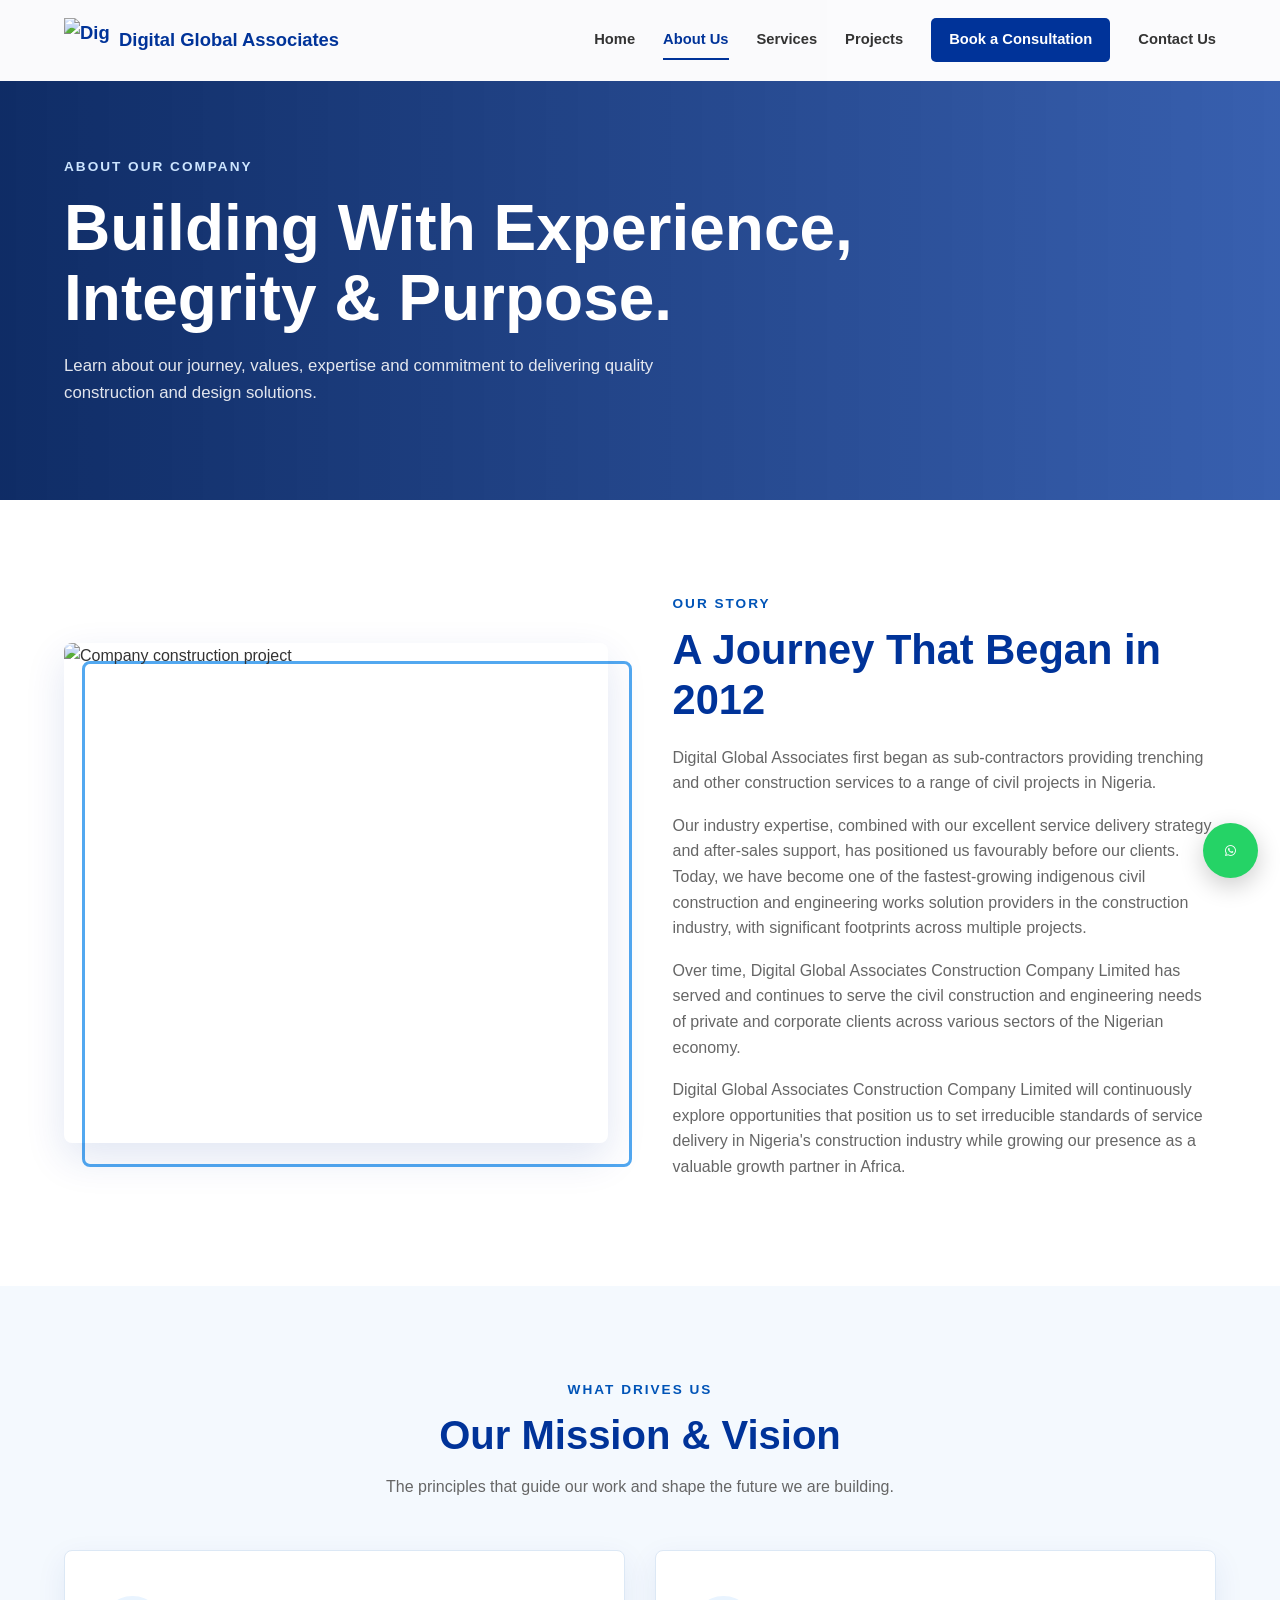
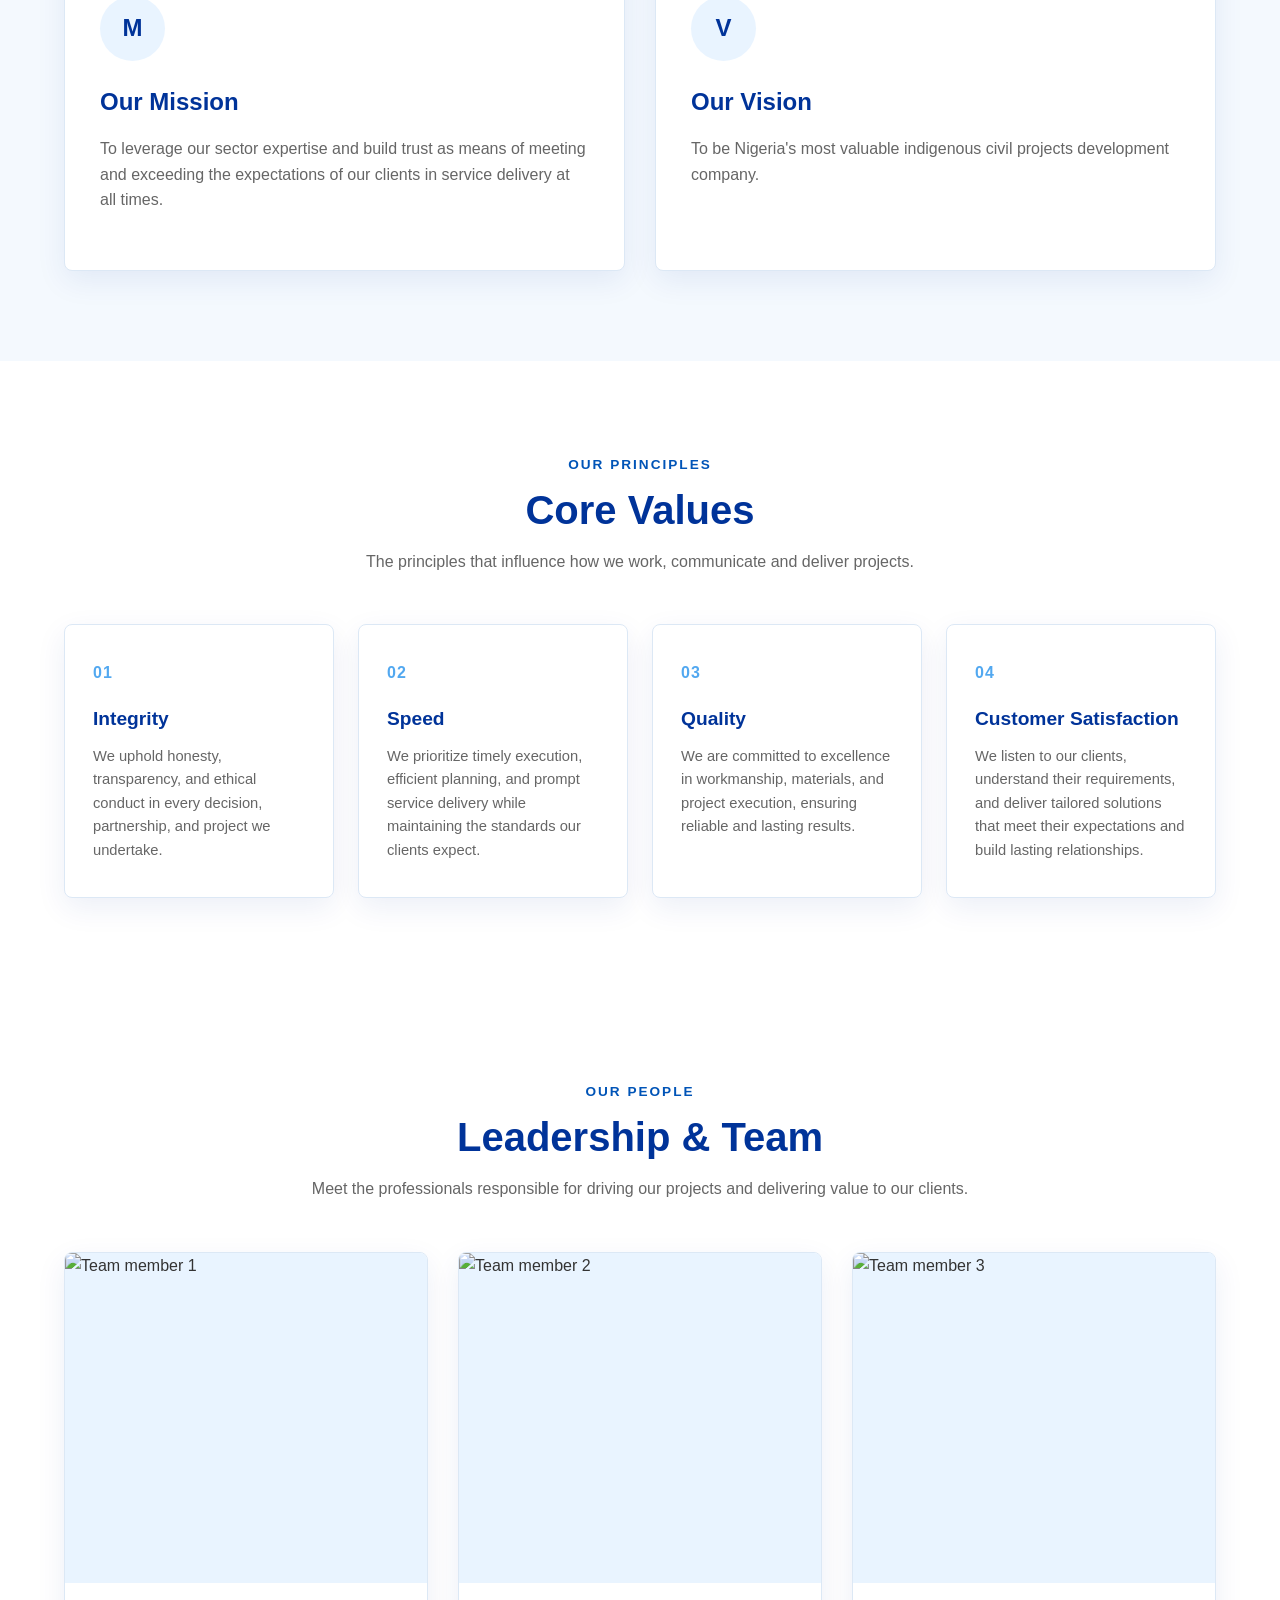
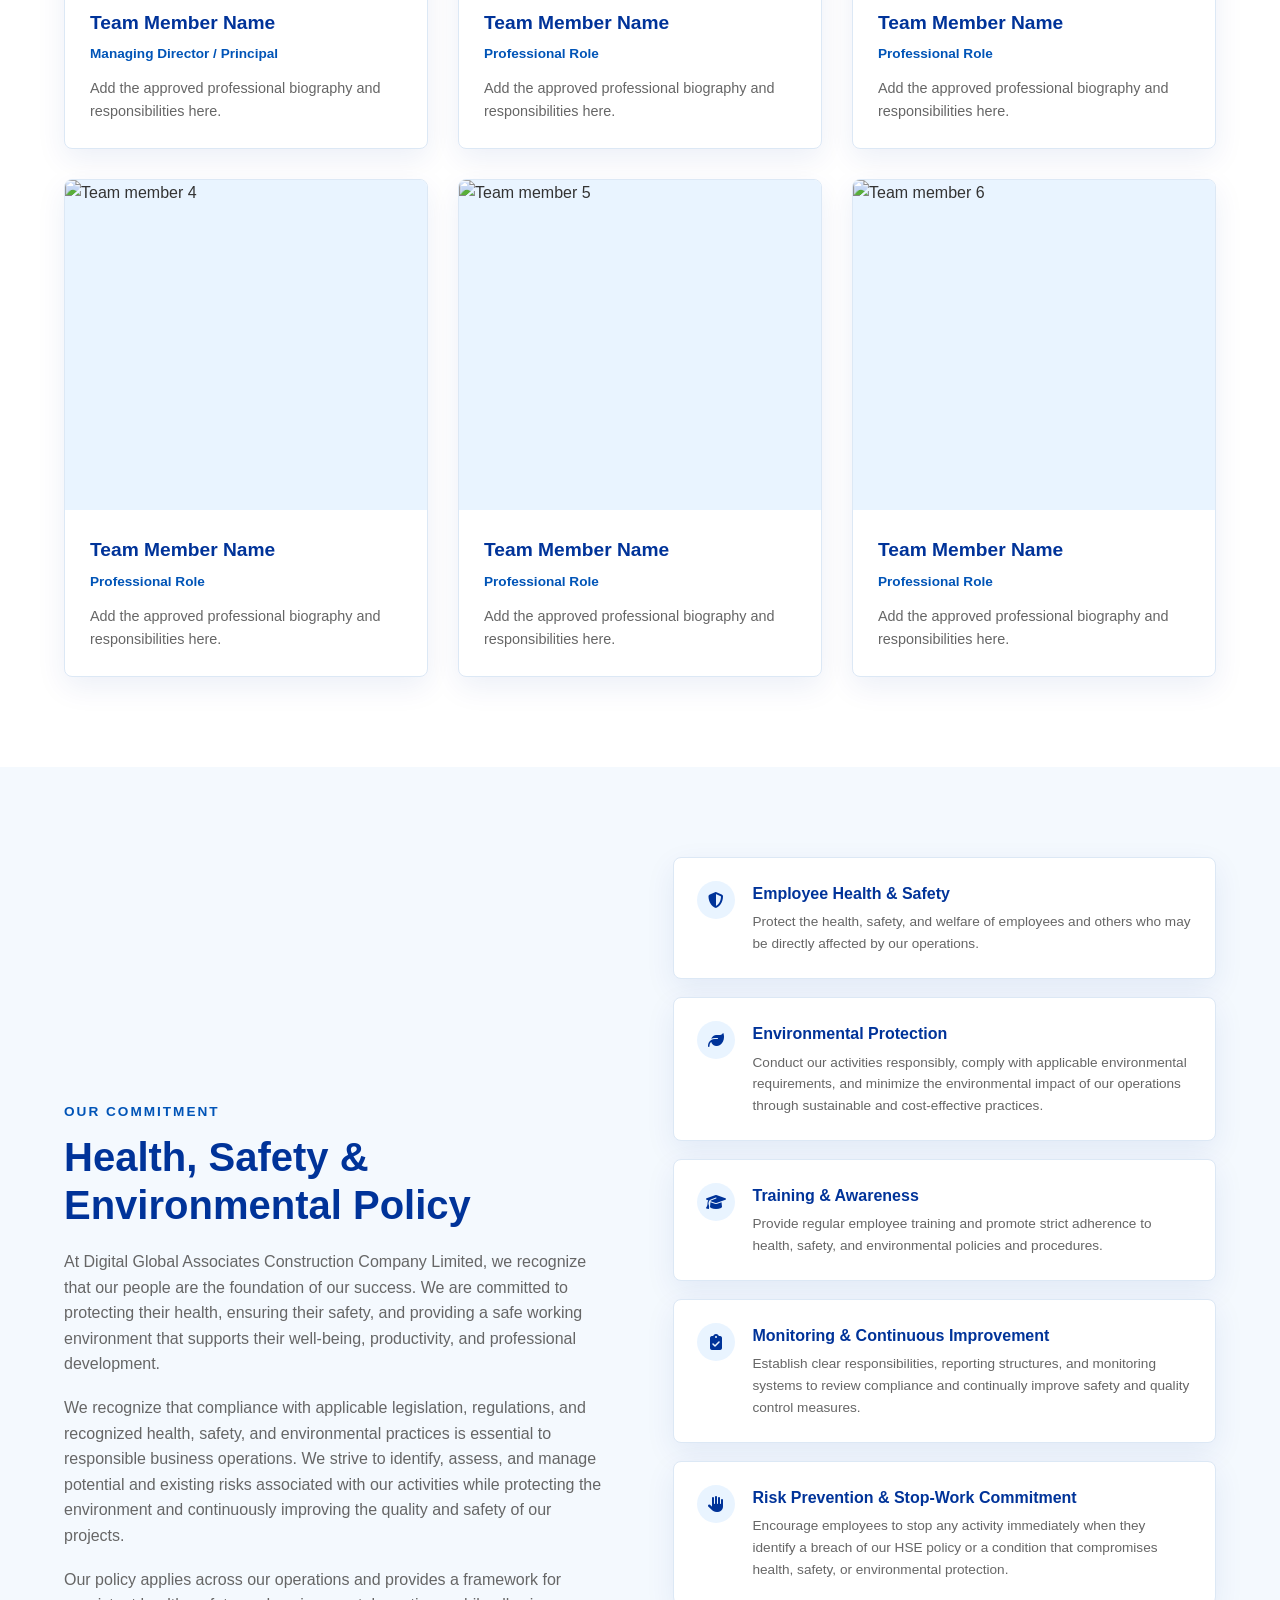
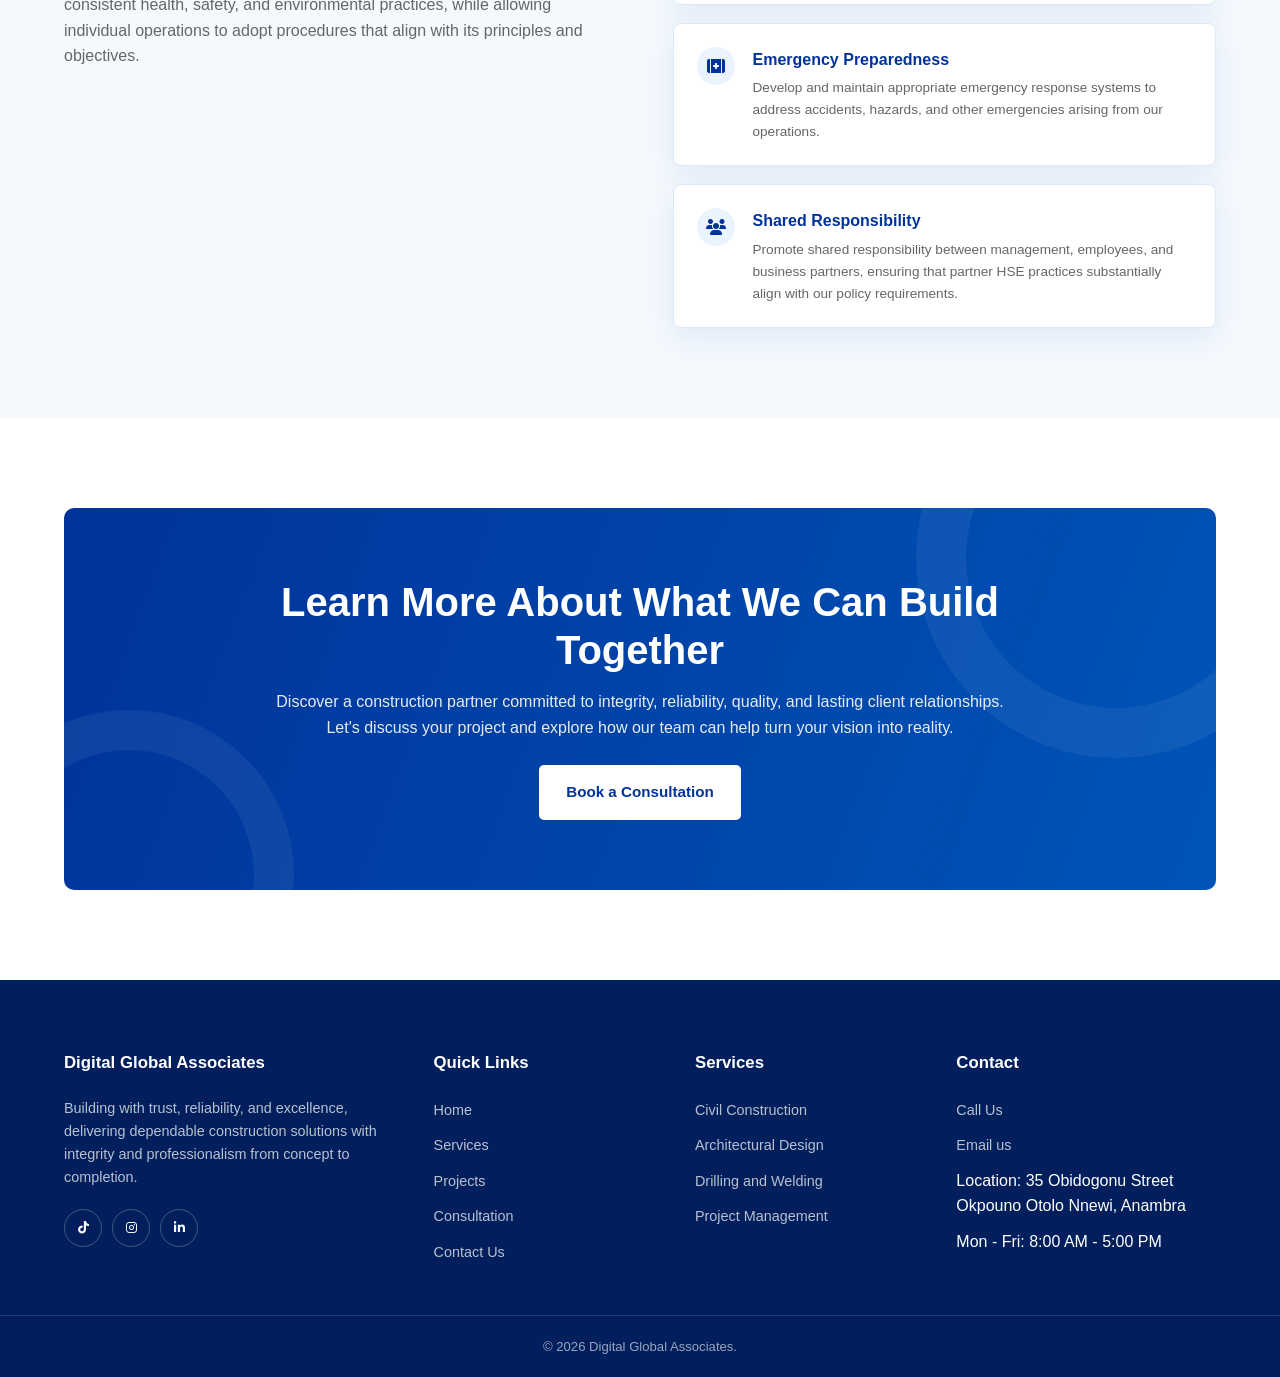
==== about.html @ 77a43e79 "September 26th" ====
<!DOCTYPE html>
<html lang="en">

<head>
    <meta charset="UTF-8">
    <meta name="viewport" content="width=device-width, initial-scale=1.0">

    <title>About Us | Digital Global Associates</title>

    <meta name="description"
        content="Learn about Digital Global Associates, our history, mission, vision, values, team, health and safety commitments, and professional experience since 2012.">

    <!-- Google Fonts -->
    <link rel="preconnect" href="https://fonts.googleapis.com">
    <link rel="preconnect" href="https://fonts.gstatic.com" crossorigin>
    <link
        href="https://fonts.googleapis.com/css2?family=Inter:wght@400;500;600;700&display=swap"
        rel="stylesheet">

    <!-- Font Awesome -->
    <link
        rel="stylesheet"
        href="https://cdnjs.cloudflare.com/ajax/libs/font-awesome/6.5.2/css/all.min.css">

    <!-- Main CSS -->
    <link rel="stylesheet" href="css/style.css">
    <link rel="stylesheet" href="css/responsive.css">
    <link rel="stylesheet" href="css/animations.css">

    <!-- Page-Specific Responsive Layouts -->
    <style>
        /* =========================================
           CORE VALUES GRID
        ========================================= */

        .values-grid {
            display: grid;
            grid-template-columns: repeat(4, minmax(0, 1fr));
            gap: 24px;
            align-items: stretch;
        }

        .values-grid .value-card {
            min-width: 0;
            height: 100%;
        }


        /* =========================================
           TEAM GRID
        ========================================= */

        .team-grid {
            display: grid;
            grid-template-columns: repeat(3, minmax(0, 1fr));
            gap: 30px;
            align-items: stretch;
        }

        .team-grid .team-card {
            min-width: 0;
            height: 100%;
        }


        /* =========================================
           TABLET RESPONSIVENESS
        ========================================= */

        @media (max-width: 1024px) {

            .values-grid {
                grid-template-columns: repeat(2, minmax(0, 1fr));
            }

            .team-grid {
                grid-template-columns: repeat(2, minmax(0, 1fr));
            }

        }


        /* =========================================
           MOBILE RESPONSIVENESS
        ========================================= */

        @media (max-width: 600px) {

            .values-grid {
                grid-template-columns: 1fr;
                gap: 20px;
            }

            .team-grid {
                grid-template-columns: 1fr;
                gap: 24px;
            }

        }
    </style>

    <!-- Meta Pixel -->
    <script src="js/meta-pixel.js"></script>
</head>


<body>

    <!-- =========================================
         HEADER
    ========================================== -->

    <header class="site-header">

        <div class="container navbar">

            <a href="index.html" class="logo">

                <img src="assets/images/logo/logo.png"
                    alt="Digital Global Associates logo">

                <span>Digital Global Associates</span>

            </a>


            <button class="menu-toggle"
                aria-label="Toggle navigation"
                aria-expanded="false">

                <span></span>
                <span></span>
                <span></span>

            </button>


            <nav class="nav-links">

                <a href="index.html">
                    Home
                </a>

                <a href="about.html" class="active">
                    About Us
                </a>

                <a href="services.html">
                    Services
                </a>

                <a href="projects.html">
                    Projects
                </a>

                <a href="consultation.html" class="nav-cta">
                    Book a Consultation
                </a>

                <a href="contact.html">
                    Contact Us
                </a>

            </nav>

        </div>

    </header>


    <main>

        <!-- =========================================
             PAGE HERO
        ========================================== -->

        <section class="inner-page-hero">

            <div class="container">

                <div class="inner-page-hero-content reveal">

                    <span class="hero-subtitle">
                        About Our Company
                    </span>

                    <h1>
                        Building With Experience,
                        Integrity & Purpose.
                    </h1>

                    <p>
                        Learn about our journey, values, expertise and
                        commitment to delivering quality construction
                        and design solutions.
                    </p>

                </div>

            </div>

        </section>


        <!-- =========================================
             OUR STORY
        ========================================== -->

        <section class="section">

            <div class="container">

                <div class="about-story">

                    <div class="about-story-image reveal-left">

                        <img src="assets/images/hero/"
                            alt="Company construction project">

                    </div>


                    <div class="about-story-content reveal-right">

                        <span class="section-label">
                            Our Story
                        </span>

                        <h2>
                            A Journey That Began in 2012
                        </h2>

                        <p>
                            Digital Global Associates first began as
                            sub-contractors providing trenching and
                            other construction services to a range of
                            civil projects in Nigeria.
                        </p>

                        <p>
                            Our industry expertise, combined with our
                            excellent service delivery strategy and
                            after-sales support, has positioned us
                            favourably before our clients. Today, we
                            have become one of the fastest-growing
                            indigenous civil construction and
                            engineering works solution providers
                            in the construction industry, with
                            significant footprints across multiple
                            projects.
                        </p>

                        <p>
                            Over time, Digital Global Associates
                            Construction Company Limited has served
                            and continues to serve the civil
                            construction and engineering needs of
                            private and corporate clients across
                            various sectors of the Nigerian economy.
                        </p>

                        <p>
                            Digital Global Associates Construction
                            Company Limited will continuously explore
                            opportunities that position us to set
                            irreducible standards of service delivery
                            in Nigeria's construction industry while
                            growing our presence as a valuable growth
                            partner in Africa.
                        </p>

                    </div>

                </div>

            </div>

        </section>


        <!-- =========================================
             MISSION & VISION
        ========================================== -->

        <section class="section section-light">

            <div class="container">

                <div class="section-heading reveal">

                    <span>
                        What Drives Us
                    </span>

                    <h2>
                        Our Mission & Vision
                    </h2>

                    <p>
                        The principles that guide our work and shape
                        the future we are building.
                    </p>

                </div>


                <div class="mission-vision-grid">

                    <!-- Mission -->

                    <article class="mission-card reveal-left">

                        <div class="mission-icon">
                            M
                        </div>

                        <h3>
                            Our Mission
                        </h3>

                        <p>
                            To leverage our sector expertise and build
                            trust as means of meeting and exceeding
                            the expectations of our clients in service
                            delivery at all times.
                        </p>

                    </article>


                    <!-- Vision -->

                    <article class="mission-card reveal-right">

                        <div class="mission-icon">
                            V
                        </div>

                        <h3>
                            Our Vision
                        </h3>

                        <p>
                            To be Nigeria's most valuable indigenous
                            civil projects development company.
                        </p>

                    </article>

                </div>

            </div>

        </section>


        <!-- =========================================
             CORE VALUES
        ========================================== -->

        <section class="section">

            <div class="container">

                <div class="section-heading reveal">

                    <span>
                        Our Principles
                    </span>

                    <h2>
                        Core Values
                    </h2>

                    <p>
                        The principles that influence how we work,
                        communicate and deliver projects.
                    </p>

                </div>


                <div class="values-grid">

                    <!-- Value 1 -->

                    <article class="value-card reveal">

                        <div class="value-number">
                            01
                        </div>

                        <h3>
                            Integrity
                        </h3>

                        <p>
                            We uphold honesty, transparency, and ethical conduct in every decision, partnership, and project we undertake.
                        </p>

                    </article>


                    <!-- Value 2 -->

                    <article class="value-card reveal">

                        <div class="value-number">
                            02
                        </div>

                        <h3>
                            Speed
                        </h3>

                        <p>
                           We prioritize timely execution, efficient planning, and prompt service delivery while maintaining the standards our clients expect.
                        </p>

                    </article>


                    <!-- Value 3 -->

                    <article class="value-card reveal">

                        <div class="value-number">
                            03
                        </div>

                        <h3>
                            Quality
                        </h3>

                        <p>
                            We are committed to excellence in workmanship, materials, and project execution, ensuring reliable and lasting results.
                        </p>

                    </article>


                    <!-- Value 4 -->

                    <article class="value-card reveal">

                        <div class="value-number">
                            04
                        </div>

                        <h3>
                            Customer Satisfaction
                        </h3>

                        <p>
                            We listen to our clients, understand their requirements, and deliver tailored solutions that meet their expectations and build lasting relationships.
                        </p>

                    </article>

                </div>

            </div>

        </section>


        <!-- =========================================
             LEADERSHIP / TEAM
        ========================================== -->

        <section class="section">

            <div class="container">

                <div class="section-heading reveal">

                    <span>
                        Our People
                    </span>

                    <h2>
                        Leadership & Team
                    </h2>

                    <p>
                        Meet the professionals responsible for
                        driving our projects and delivering value
                        to our clients.
                    </p>

                </div>


                <div class="team-grid">

                    <!-- Team Member 1 -->

                    <article class="team-card reveal">

                        <div class="team-image">

                            <img src="assets/images/team/team-member-1.jpg"
                                alt="Team member 1">

                        </div>

                        <div class="team-content">

                            <h3>
                                Team Member Name
                            </h3>

                            <span>
                                Managing Director / Principal
                            </span>

                            <p>
                                Add the approved professional biography
                                and responsibilities here.
                            </p>

                        </div>

                    </article>


                    <!-- Team Member 2 -->

                    <article class="team-card reveal">

                        <div class="team-image">

                            <img src="assets/images/team/team-member-2.jpg"
                                alt="Team member 2">

                        </div>

                        <div class="team-content">

                            <h3>
                                Team Member Name
                            </h3>

                            <span>
                                Professional Role
                            </span>

                            <p>
                                Add the approved professional biography
                                and responsibilities here.
                            </p>

                        </div>

                    </article>


                    <!-- Team Member 3 -->

                    <article class="team-card reveal">

                        <div class="team-image">

                            <img src="assets/images/team/team-member-3.jpg"
                                alt="Team member 3">

                        </div>

                        <div class="team-content">

                            <h3>
                                Team Member Name
                            </h3>

                            <span>
                                Professional Role
                            </span>

                            <p>
                                Add the approved professional biography
                                and responsibilities here.
                            </p>

                        </div>

                    </article>


                    <!-- Team Member 4 -->

                    <article class="team-card reveal">

                        <div class="team-image">

                            <img src="assets/images/team/team-member-4.jpg"
                                alt="Team member 4">

                        </div>

                        <div class="team-content">

                            <h3>
                                Team Member Name
                            </h3>

                            <span>
                                Professional Role
                            </span>

                            <p>
                                Add the approved professional biography
                                and responsibilities here.
                            </p>

                        </div>

                    </article>


                    <!-- Team Member 5 -->

                    <article class="team-card reveal">

                        <div class="team-image">

                            <img src="assets/images/team/team-member-5.jpg"
                                alt="Team member 5">

                        </div>

                        <div class="team-content">

                            <h3>
                                Team Member Name
                            </h3>

                            <span>
                                Professional Role
                            </span>

                            <p>
                                Add the approved professional biography
                                and responsibilities here.
                            </p>

                        </div>

                    </article>


                    <!-- Team Member 6 -->

                    <article class="team-card reveal">

                        <div class="team-image">

                            <img src="assets/images/team/team-member-6.jpg"
                                alt="Team member 6">

                        </div>

                        <div class="team-content">

                            <h3>
                                Team Member Name
                            </h3>

                            <span>
                                Professional Role
                            </span>

                            <p>
                                Add the approved professional biography
                                and responsibilities here.
                            </p>

                        </div>

                    </article>

                </div>

            </div>

        </section>


        <!-- =========================================
             HEALTH, SAFETY & ENVIRONMENTAL POLICY
        ========================================== -->

        <section class="section section-light">

            <div class="container">

                <div class="qualifications-layout">

                    <!-- POLICY INTRODUCTION -->

                    <div class="qualifications-content reveal-left">

                        <span class="section-label">
                            Our Commitment
                        </span>

                        <h2>
                            Health, Safety & Environmental Policy
                        </h2>

                        <p>
                            At Digital Global Associates Construction
                            Company Limited, we recognize that our
                            people are the foundation of our success.
                            We are committed to protecting their
                            health, ensuring their safety, and
                            providing a safe working environment
                            that supports their well-being,
                            productivity, and professional
                            development.
                        </p>

                        <p>
                            We recognize that compliance with
                            applicable legislation, regulations,
                            and recognized health, safety, and
                            environmental practices is essential
                            to responsible business operations.
                            We strive to identify, assess, and
                            manage potential and existing risks
                            associated with our activities while
                            protecting the environment and
                            continuously improving the quality
                            and safety of our projects.
                        </p>

                        <p>
                            Our policy applies across our operations
                            and provides a framework for consistent
                            health, safety, and environmental
                            practices, while allowing individual
                            operations to adopt procedures that
                            align with its principles and objectives.
                        </p>

                    </div>


                    <!-- POLICY PRINCIPLES -->

                    <div class="qualifications-list reveal-right">

                        <!-- Principle 1 -->

                        <div class="qualification-item">

                            <div class="qualification-icon">
                                <i class="fas fa-shield-alt"></i>
                            </div>

                            <div>

                                <h3>
                                    Employee Health & Safety
                                </h3>

                                <p>
                                    Protect the health, safety, and
                                    welfare of employees and others
                                    who may be directly affected
                                    by our operations.
                                </p>

                            </div>

                        </div>


                        <!-- Principle 2 -->

                        <div class="qualification-item">

                            <div class="qualification-icon">
                                <i class="fas fa-leaf"></i>
                            </div>

                            <div>

                                <h3>
                                    Environmental Protection
                                </h3>

                                <p>
                                    Conduct our activities responsibly,
                                    comply with applicable environmental
                                    requirements, and minimize the
                                    environmental impact of our
                                    operations through sustainable
                                    and cost-effective practices.
                                </p>

                            </div>

                        </div>


                        <!-- Principle 3 -->

                        <div class="qualification-item">

                            <div class="qualification-icon">
                                <i class="fas fa-graduation-cap"></i>
                            </div>

                            <div>

                                <h3>
                                    Training & Awareness
                                </h3>

                                <p>
                                    Provide regular employee training
                                    and promote strict adherence to
                                    health, safety, and environmental
                                    policies and procedures.
                                </p>

                            </div>

                        </div>


                        <!-- Principle 4 -->

                        <div class="qualification-item">

                            <div class="qualification-icon">
                                <i class="fas fa-clipboard-check"></i>
                            </div>

                            <div>

                                <h3>
                                    Monitoring & Continuous Improvement
                                </h3>

                                <p>
                                    Establish clear responsibilities,
                                    reporting structures, and monitoring
                                    systems to review compliance and
                                    continually improve safety and
                                    quality control measures.
                                </p>

                            </div>

                        </div>


                        <!-- Principle 5 -->

                        <div class="qualification-item">

                            <div class="qualification-icon">
                                <i class="fas fa-hand-paper"></i>
                            </div>

                            <div>

                                <h3>
                                    Risk Prevention & Stop-Work Commitment
                                </h3>

                                <p>
                                    Encourage employees to stop any
                                    activity immediately when they
                                    identify a breach of our HSE
                                    policy or a condition that
                                    compromises health, safety,
                                    or environmental protection.
                                </p>

                            </div>

                        </div>


                        <!-- Principle 6 -->

                        <div class="qualification-item">

                            <div class="qualification-icon">
                                <i class="fas fa-first-aid"></i>
                            </div>

                            <div>

                                <h3>
                                    Emergency Preparedness
                                </h3>

                                <p>
                                    Develop and maintain appropriate
                                    emergency response systems to
                                    address accidents, hazards, and
                                    other emergencies arising from
                                    our operations.
                                </p>

                            </div>

                        </div>


                        <!-- Principle 7 -->

                        <div class="qualification-item">

                            <div class="qualification-icon">
                                <i class="fas fa-users"></i>
                            </div>

                            <div>

                                <h3>
                                    Shared Responsibility
                                </h3>

                                <p>
                                    Promote shared responsibility
                                    between management, employees,
                                    and business partners, ensuring
                                    that partner HSE practices
                                    substantially align with our
                                    policy requirements.
                                </p>

                            </div>

                        </div>

                    </div>

                </div>

            </div>

        </section>


        <!-- =========================================
             CTA
        ========================================== -->

        <section class="section">

            <div class="container">

                <div class="consultation-cta reveal">

                    <div class="consultation-cta-content">

                        <h2>
                            Learn More About What We Can Build Together
                        </h2>

                        <p>
                           Discover a construction partner committed to integrity, reliability, quality, and lasting client relationships. Let's discuss your project and explore how our team can help turn your vision into reality.
                        </p>

                        <a href="consultation.html" class="btn">
                            Book a Consultation
                        </a>

                    </div>

                </div>

            </div>

        </section>

    </main>


    <!-- =========================================
         FOOTER
    ========================================== -->

    <footer class="site-footer">

        <div class="container footer-grid">

            <!-- Company -->

            <div class="footer-column">

                <h3>
                    Digital Global Associates
                </h3>

                <p>
                    Building with trust, reliability, and excellence, delivering dependable construction solutions with integrity and professionalism from concept to completion.
                </p>

                <div class="social-links">

                    <a href="https://www.tiktok.com/@keneonu?_r=1&_t=ZS-9A1Pi1eJqL6"
                        aria-label="TikTok"
                        target="_blank"
                        rel="noopener noreferrer">

                        <i class="fab fa-tiktok"></i>

                    </a>

                    <a href="https://www.instagram.com/digitalglobalassociates?stkn=b2hyc3JzNm1hZWd5"
                        aria-label="Instagram"
                        target="_blank"
                        rel="noopener noreferrer">

                        <i class="fab fa-instagram"></i>

                    </a>

                    <a href="https://www.linkedin.com/company/digital-global-associates-construction-company/"
                        aria-label="LinkedIn"
                        target="_blank"
                        rel="noopener noreferrer">

                        <i class="fab fa-linkedin-in"></i>

                    </a>

                </div>

            </div>


            <!-- Quick Links -->

            <div class="footer-column">

                <h3>
                    Quick Links
                </h3>

                <ul class="footer-links">

                    <li>
                        <a href="index.html">
                            Home
                        </a>
                    </li>

                    <li>
                        <a href="services.html">
                            Services
                        </a>
                    </li>

                    <li>
                        <a href="projects.html">
                            Projects
                        </a>
                    </li>

                    <li>
                        <a href="consultation.html">
                            Consultation
                        </a>
                    </li>

                    <li>
                        <a href="contact.html">
                            Contact Us
                        </a>
                    </li>

                </ul>

            </div>


            <!-- Services -->

            <div class="footer-column">

                <h3>
                    Services
                </h3>

                <ul class="footer-links">

                    <li>
                        <a href="services.html">
                            Civil Construction
                        </a>
                    </li>

                    <li>
                        <a href="services.html">
                            Architectural Design
                        </a>
                    </li>

                    <li>
                        <a href="services.html">
                            Drilling and Welding
                        </a>
                    </li>

                    <li>
                        <a href="services.html">
                            Project Management
                        </a>
                    </li>

                </ul>

            </div>


            <!-- Contact -->

            <div class="footer-column">

                <h3>
                    Contact
                </h3>

                <ul class="footer-links">

                    <li>
                        <a href="tel:+2348188000002">
                            Call Us
                        </a>
                    </li>

                    <li>
                        <a href="mailto:kconuchukwu@gmail.com">
                            Email us
                        </a>
                    </li>

                    <li>
                        Location: 35 Obidogonu Street Okpouno Otolo Nnewi, Anambra
                    </li>

                    <li>
                        Mon - Fri: 8:00 AM - 5:00 PM
                    </li>

                </ul>

            </div>

        </div>


        <div class="footer-bottom">

            <div class="container">

                <p>
                    &copy; 2026 Digital Global Associates.
                    
                </p>

            </div>

        </div>

    </footer>


    <!-- =========================================
     FLOATING WHATSAPP
========================================== -->

<a href="https://wa.me/2348034721796"
    class="whatsapp-float"
    target="_blank"
    rel="noopener noreferrer"
    aria-label="Chat with us on WhatsApp">

    <i class="fa-brands fa-whatsapp"></i>

</a>

    <!-- =========================================
         JAVASCRIPT
    ========================================== -->

    <script src="js/main.js"></script>
    <script src="js/navigation.js"></script>

</body>

</html>
---- css/style.css ----
/* =========================================
   GLOBAL STYLES
   CLIENT BUSINESS WEBSITE
========================================= */

* {
    margin: 0;
    padding: 0;
    box-sizing: border-box;
}

html {
    scroll-behavior: smooth;
}

body {
    font-family: Arial, Helvetica, sans-serif;
    background: var(--white);
    color: var(--dark-text);
    line-height: 1.6;
}

/* =========================================
   VARIABLES
========================================= */

:root {
    --primary-blue: #003399;
    --accent-blue: #0054B7;
    --design-blue: #0049A5;
    --secondary-blue: #01419A;
    --light-blue: #52A8F0;

    --dark-text: #333333;
    --white: #FFFFFF;

    --section-light: #F4F9FE;
    --border-light: #DCE8F5;

    --shadow-soft: 0 10px 30px rgba(0, 51, 153, 0.08);
    --shadow-medium: 0 15px 40px rgba(0, 51, 153, 0.12);

    --transition: all 0.3s ease;
}

/* =========================================
   BASIC ELEMENTS
========================================= */

img {
    max-width: 100%;
    display: block;
}

a {
    text-decoration: none;
    color: inherit;
}

button,
input,
textarea,
select {
    font: inherit;
}

ul {
    list-style: none;
}

/* =========================================
   CONTAINER
========================================= */

.container {
    width: min(90%, 1200px);
    margin: 0 auto;
}

/* =========================================
   SECTIONS
========================================= */

.section {
    padding: 90px 0;
}

.section-light {
    background: var(--section-light);
}

/* =========================================
   SECTION HEADINGS
========================================= */

.section-heading {
    max-width: 750px;
    margin: 0 auto 50px;
    text-align: center;
}

.section-heading span {
    display: inline-block;
    margin-bottom: 10px;
    color: var(--accent-blue);
    font-size: 0.85rem;
    font-weight: 700;
    text-transform: uppercase;
    letter-spacing: 2px;
}

.section-heading h2 {
    color: var(--primary-blue);
    font-size: 2.5rem;
    line-height: 1.2;
    margin-bottom: 15px;
}

.section-heading p {
    color: #666;
    font-size: 1rem;
}

/* =========================================
   BUTTONS
========================================= */

.btn {
    display: inline-flex;
    align-items: center;
    justify-content: center;
    gap: 8px;

    padding: 13px 25px;
    border-radius: 5px;

    font-weight: 700;
    font-size: 0.95rem;

    cursor: pointer;
    border: 2px solid transparent;

    transition: var(--transition);
}

.btn-primary {
    background: var(--primary-blue);
    color: var(--white);
}

.btn-primary:hover {
    background: var(--accent-blue);
    transform: translateY(-2px);
    box-shadow: 0 8px 20px rgba(0, 51, 153, 0.2);
}

.btn-secondary {
    background: transparent;
    color: var(--primary-blue);
    border-color: var(--primary-blue);
}

.btn-secondary:hover {
    background: var(--primary-blue);
    color: var(--white);
    transform: translateY(-2px);
}

/* =========================================
   HEADER
========================================= */

.site-header {
    position: fixed;
    top: 0;
    left: 0;
    width: 100%;
    z-index: 1000;

    background: rgba(255, 255, 255, 0.98);
    border-bottom: 1px solid transparent;

    transition: var(--transition);
}

.site-header.scrolled {
    box-shadow: 0 5px 25px rgba(0, 51, 153, 0.1);
    border-bottom-color: var(--border-light);
}

.navbar {
    min-height: 80px;

    display: flex;
    align-items: center;
    justify-content: space-between;
    gap: 30px;
}

.logo {
    display: flex;
    align-items: center;
    gap: 10px;

    color: var(--primary-blue);
    font-size: 1.15rem;
    font-weight: 800;

    white-space: nowrap;
}

.logo img {
    width: 45px;
    height: 45px;
    object-fit: contain;
}

.nav-links {
    display: flex;
    align-items: center;
    gap: 28px;
}

.nav-links a {
    position: relative;

    color: var(--dark-text);
    font-size: 0.92rem;
    font-weight: 600;

    padding: 8px 0;

    transition: var(--transition);
}

.nav-links a::after {
    content: "";

    position: absolute;
    left: 0;
    bottom: 0;

    width: 0;
    height: 2px;

    background: var(--primary-blue);

    transition: var(--transition);
}

.nav-links a:hover,
.nav-links a.active {
    color: var(--primary-blue);
}

.nav-links a:hover::after,
.nav-links a.active::after {
    width: 100%;
}

.nav-cta {
    background: var(--primary-blue) !important;
    color: var(--white) !important;

    padding: 10px 18px !important;
    border-radius: 5px;
}

.nav-cta::after {
    display: none;
}

.nav-cta:hover {
    background: var(--accent-blue) !important;
}

/* =========================================
   MOBILE MENU
========================================= */

.menu-toggle {
    display: none;

    width: 42px;
    height: 42px;

    border: none;
    background: transparent;

    cursor: pointer;

    flex-direction: column;
    justify-content: center;
    align-items: center;
    gap: 5px;
}

.menu-toggle span {
    width: 25px;
    height: 2px;
    background: var(--primary-blue);

    transition: var(--transition);
}

/* =========================================
   HERO
========================================= */

.hero {
    min-height: 100vh;
    padding: 150px 0 90px;

    display: flex;
    align-items: center;

    background:
        linear-gradient(
            90deg,
            rgba(0, 35, 105, 0.94),
            rgba(0, 51, 153, 0.78),
            rgba(0, 51, 153, 0.45)
        ),
        url("../assets/images/hero/hero.jpg") center/cover no-repeat;

    color: var(--white);
}

.hero-content {
    max-width: 780px;
}

.hero-content .hero-subtitle {
    display: inline-block;

    margin-bottom: 15px;

    color: #cce5ff;

    font-size: 0.9rem;
    font-weight: 700;

    text-transform: uppercase;
    letter-spacing: 2px;
}

.hero-content h1 {
    margin-bottom: 20px;

    font-size: clamp(2.8rem, 6vw, 5rem);
    line-height: 1.05;
    font-weight: 800;
}

.hero-content p {
    max-width: 680px;
    margin-bottom: 30px;

    color: rgba(255, 255, 255, 0.9);

    font-size: 1.05rem;
}

.hero-actions {
    display: flex;
    flex-wrap: wrap;
    gap: 15px;
}

.hero .btn-primary {
    background: var(--white);
    color: var(--primary-blue);
}

.hero .btn-primary:hover {
    background: #eef7ff;
}

.hero .btn-secondary {
    border-color: var(--white);
    color: var(--white);
}

.hero .btn-secondary:hover {
    background: var(--white);
    color: var(--primary-blue);
}

/* =========================================
   HOME - COMPANY INTRODUCTION
========================================= */

.about-preview {
    display: grid;
    grid-template-columns: 1fr 1fr;
    gap: 60px;

    align-items: center;
}

.about-preview-image {
    position: relative;
}

.about-preview-image img {
    width: 100%;
    height: 470px;

    object-fit: cover;
    border-radius: 8px;

    box-shadow: var(--shadow-medium);
}

.about-preview-image::after {
    content: "";

    position: absolute;

    width: 100%;
    height: 100%;

    left: 18px;
    top: 18px;

    border: 3px solid var(--light-blue);
    border-radius: 8px;

    z-index: -1;
}

.about-preview-content span {
    display: inline-block;

    margin-bottom: 10px;

    color: var(--accent-blue);

    font-size: 0.85rem;
    font-weight: 700;

    text-transform: uppercase;
    letter-spacing: 2px;
}

.about-preview-content h2 {
    margin-bottom: 20px;

    color: var(--primary-blue);

    font-size: 2.6rem;
    line-height: 1.2;
}

.about-preview-content p {
    margin-bottom: 18px;
    color: #666;
}

.about-preview-content .btn {
    margin-top: 10px;
}

/* =========================================
   HOME - SERVICES
========================================= */

.services-grid {
    display: grid;
    grid-template-columns: repeat(4, 1fr);
    gap: 25px;
}

.service-card {
    overflow: hidden;

    background: var(--white);

    border: 1px solid var(--border-light);
    border-radius: 8px;

    box-shadow: var(--shadow-soft);

    transition: var(--transition);
}

.service-card:hover {
    transform: translateY(-7px);
    box-shadow: var(--shadow-medium);
}

.service-card-image {
    height: 210px;
    overflow: hidden;
}

.service-card-image img {
    width: 100%;
    height: 100%;

    object-fit: cover;

    transition: transform 0.5s ease;
}

.service-card:hover .service-card-image img {
    transform: scale(1.06);
}

.service-card-content {
    padding: 25px;
}

.service-card-content h3 {
    margin-bottom: 10px;

    color: var(--primary-blue);

    font-size: 1.2rem;
}

.service-card-content p {
    margin-bottom: 18px;

    color: #666;

    font-size: 0.92rem;
}

.service-card-link {
    display: inline-flex;
    align-items: center;
    gap: 7px;

    color: var(--accent-blue);

    font-size: 0.9rem;
    font-weight: 700;

    transition: var(--transition);
}

.service-card-link:hover {
    gap: 11px;
    color: var(--primary-blue);
}

.services-button {
    margin-top: 45px;
    text-align: center;
}

/* =========================================
   HOME - PROJECTS
========================================= */

.projects-grid {
    display: grid;
    grid-template-columns: repeat(3, 1fr);
    gap: 25px;
}

.project-card {
    position: relative;
    overflow: hidden;

    min-height: 420px;

    border-radius: 8px;

    background: var(--primary-blue);

    box-shadow: var(--shadow-soft);
}

.project-card img {
    width: 100%;
    height: 100%;
    min-height: 420px;

    object-fit: cover;

    transition: transform 0.6s ease;
}

.project-card:hover img {
    transform: scale(1.07);
}

.project-card-overlay {
    position: absolute;
    inset: 0;

    display: flex;
    align-items: flex-end;

    padding: 30px;

    background:
        linear-gradient(
            to top,
            rgba(0, 26, 78, 0.95),
            rgba(0, 26, 78, 0.25),
            transparent
        );

    color: var(--white);
}

.project-card-content {
    width: 100%;
}

.project-category {
    display: inline-block;

    margin-bottom: 8px;

    color: #b9ddff;

    font-size: 0.78rem;
    font-weight: 700;

    text-transform: uppercase;
    letter-spacing: 1.5px;
}

.project-card-content h3 {
    margin-bottom: 7px;

    font-size: 1.4rem;
}

.project-card-content p {
    color: rgba(255, 255, 255, 0.82);

    font-size: 0.9rem;
}

.project-card-link {
    display: inline-flex;

    margin-top: 15px;

    color: var(--white);

    font-weight: 700;
    font-size: 0.9rem;
}

.projects-button {
    margin-top: 45px;
    text-align: center;
}

/* =========================================
   HOME - WHY WORK WITH US
========================================= */

.benefits-grid {
    display: grid;
    grid-template-columns: repeat(4, 1fr);
    gap: 25px;
}

.benefit-card {
    padding: 35px 25px;

    text-align: center;

    background: var(--white);

    border: 1px solid var(--border-light);
    border-radius: 8px;

    transition: var(--transition);
}

.benefit-card:hover {
    transform: translateY(-5px);
    box-shadow: var(--shadow-medium);
}

.benefit-icon {
    width: 65px;
    height: 65px;

    margin: 0 auto 20px;

    display: flex;
    align-items: center;
    justify-content: center;

    border-radius: 50%;

    background: #e9f4ff;
    color: var(--primary-blue);

    font-size: 1.5rem;
    font-weight: 800;
}

.benefit-card h3 {
    margin-bottom: 10px;

    color: var(--primary-blue);

    font-size: 1.15rem;
}

.benefit-card p {
    color: #666;
    font-size: 0.92rem;
}

/* =========================================
   HOME - TESTIMONIALS
========================================= */

.testimonials-grid {
    display: grid;
    grid-template-columns: repeat(3, 1fr);
    gap: 25px;
}

.testimonial-card {
    position: relative;

    padding: 35px 30px;

    background: var(--white);

    border: 1px solid var(--border-light);
    border-radius: 8px;

    box-shadow: var(--shadow-soft);
}

.testimonial-card::before {
    content: "“";

    position: absolute;
    top: 12px;
    right: 25px;

    color: #dceeff;

    font-family: Georgia, serif;
    font-size: 5rem;
    line-height: 1;
}

.testimonial-card p {
    position: relative;
    z-index: 1;

    margin-bottom: 25px;

    color: #555;

    font-size: 0.95rem;
    font-style: italic;
}

.testimonial-author {
    display: flex;
    align-items: center;
    gap: 13px;
}

.testimonial-author-image {
    width: 48px;
    height: 48px;

    overflow: hidden;

    border-radius: 50%;

    background: #e9f4ff;
}

.testimonial-author-image img {
    width: 100%;
    height: 100%;
    object-fit: cover;
}

.testimonial-author h4 {
    color: var(--primary-blue);
    font-size: 0.95rem;
}

.testimonial-author span {
    color: #777;
    font-size: 0.82rem;
}

/* =========================================
   CONSULTATION CTA
========================================= */

.consultation-cta {
    position: relative;

    overflow: hidden;

    padding: 70px 50px;

    border-radius: 10px;

    background:
        linear-gradient(
            110deg,
            var(--primary-blue),
            var(--accent-blue)
        );

    color: var(--white);

    text-align: center;
}

.consultation-cta::before {
    content: "";

    position: absolute;

    width: 300px;
    height: 300px;

    right: -100px;
    top: -150px;

    border: 50px solid rgba(255, 255, 255, 0.06);
    border-radius: 50%;
}

.consultation-cta::after {
    content: "";

    position: absolute;

    width: 250px;
    height: 250px;

    left: -100px;
    bottom: -150px;

    border: 40px solid rgba(255, 255, 255, 0.06);
    border-radius: 50%;
}

.consultation-cta-content {
    position: relative;
    z-index: 1;

    max-width: 750px;
    margin: 0 auto;
}

.consultation-cta h2 {
    margin-bottom: 15px;

    font-size: 2.5rem;
    line-height: 1.2;
}

.consultation-cta p {
    margin-bottom: 25px;

    color: rgba(255, 255, 255, 0.9);
}

.consultation-cta .btn {
    background: var(--white);
    color: var(--primary-blue);
}

.consultation-cta .btn:hover {
    background: #eef7ff;
    transform: translateY(-2px);
}

/* =========================================
   FOOTER
========================================= */

.site-footer {
    padding-top: 70px;

    background: #001f5c;

    color: var(--white);
}

.footer-grid {
    display: grid;
    grid-template-columns: 1.5fr 1fr 1fr 1.2fr;
    gap: 45px;

    padding-bottom: 50px;
}

.footer-column h3 {
    margin-bottom: 20px;

    color: var(--white);

    font-size: 1.05rem;
}

.footer-column p {
    color: rgba(255, 255, 255, 0.72);
    font-size: 0.9rem;
}

.footer-links {
    display: flex;
    flex-direction: column;
    gap: 10px;
}

.footer-links a {
    color: rgba(255, 255, 255, 0.72);

    font-size: 0.9rem;

    transition: var(--transition);
}

.footer-links a:hover {
    color: var(--white);
    padding-left: 4px;
}

.social-links {
    display: flex;
    gap: 10px;
    margin-top: 20px;
}

.social-links a {
    width: 38px;
    height: 38px;

    display: flex;
    align-items: center;
    justify-content: center;

    border: 1px solid rgba(255, 255, 255, 0.25);
    border-radius: 50%;

    color: var(--white);

    font-size: 0.78rem;
    font-weight: 700;

    transition: var(--transition);
}

.social-links a:hover {
    background: var(--white);
    color: var(--primary-blue);
}

.footer-bottom {
    padding: 20px 0;

    border-top: 1px solid rgba(255, 255, 255, 0.12);

    color: rgba(255, 255, 255, 0.6);

    text-align: center;

    font-size: 0.82rem;
}

/* =========================================
   WHATSAPP FLOAT
========================================= */

.whatsapp-float {
    position: fixed;

    right: 22px;
    bottom: 22px;

    width: 55px;
    height: 55px;

    display: flex;
    align-items: center;
    justify-content: center;

    border-radius: 50%;

    background: #25D366;
    color: var(--white);

    font-size: 0.75rem;
    font-weight: 800;

    box-shadow: 0 8px 25px rgba(0, 0, 0, 0.2);

    z-index: 999;

    transition: var(--transition);
}

.whatsapp-float:hover {
    transform: translateY(-4px) scale(1.05);
}

/* =========================================
   GENERAL CARD
========================================= */

.card {
    background: var(--white);
    border: 1px solid var(--border-light);
    border-radius: 8px;

    box-shadow: var(--shadow-soft);

    transition: var(--transition);
}

.card:hover {
    transform: translateY(-5px);
    box-shadow: var(--shadow-medium);
}

/* =========================================
   UTILITY CLASSES
========================================= */

.text-center {
    text-align: center;
}

.mt-20 {
    margin-top: 20px;
}

.mt-30 {
    margin-top: 30px;
}

.mb-20 {
    margin-bottom: 20px;
}

.mb-30 {
    margin-bottom: 30px;
}

/* =========================================
   ABOUT PAGE
========================================= */

/* =========================================
   INNER PAGE HERO
========================================= */

.inner-page-hero {
    min-height: 500px;

    display: flex;
    align-items: center;

    padding: 140px 0 80px;

    background:
        linear-gradient(
            90deg,
            rgba(0, 31, 92, 0.94),
            rgba(0, 51, 153, 0.78)
        ),
        url("../assets/images/hero/about-hero.jpg") center/cover no-repeat;

    color: var(--white);
}

.inner-page-hero-content {
    max-width: 800px;
}

.inner-page-hero .hero-subtitle {
    display: inline-block;

    margin-bottom: 15px;

    color: #cce5ff;

    font-size: 0.85rem;
    font-weight: 700;

    text-transform: uppercase;
    letter-spacing: 2px;
}

.inner-page-hero h1 {
    margin-bottom: 20px;

    font-size: clamp(2.5rem, 5vw, 4.2rem);
    line-height: 1.1;
}

.inner-page-hero p {
    max-width: 680px;

    color: rgba(255, 255, 255, 0.88);

    font-size: 1.05rem;
}


/* =========================================
   SECTION LABEL
========================================= */

.section-label {
    display: inline-block;

    margin-bottom: 10px;

    color: var(--accent-blue);

    font-size: 0.85rem;
    font-weight: 700;

    text-transform: uppercase;
    letter-spacing: 2px;
}


/* =========================================
   COMPANY STORY
========================================= */

.about-story {
    display: grid;

    grid-template-columns: 1fr 1fr;

    align-items: center;

    gap: 65px;
}

.about-story-image {
    position: relative;
}

.about-story-image img {
    width: 100%;
    height: 500px;

    object-fit: cover;

    border-radius: 8px;

    box-shadow: var(--shadow-medium);
}

.about-story-image::after {
    content: "";

    position: absolute;

    left: 18px;
    top: 18px;

    width: 100%;
    height: 100%;

    border: 3px solid var(--light-blue);
    border-radius: 8px;

    z-index: -1;
}

.about-story-content h2 {
    margin-bottom: 20px;

    color: var(--primary-blue);

    font-size: 2.6rem;
    line-height: 1.2;
}

.about-story-content p {
    margin-bottom: 17px;

    color: #666;
}


/* =========================================
   MISSION & VISION
========================================= */

.mission-vision-grid {
    display: grid;

    grid-template-columns: repeat(2, 1fr);

    gap: 30px;
}

.mission-card {
    position: relative;

    padding: 45px 35px;

    background: var(--white);

    border: 1px solid var(--border-light);
    border-radius: 8px;

    box-shadow: var(--shadow-soft);

    transition: var(--transition);
}

.mission-card:hover {
    transform: translateY(-5px);
    box-shadow: var(--shadow-medium);
}

.mission-icon {
    width: 65px;
    height: 65px;

    display: flex;
    align-items: center;
    justify-content: center;

    margin-bottom: 22px;

    border-radius: 50%;

    background: #e9f4ff;

    color: var(--primary-blue);

    font-size: 1.5rem;
    font-weight: 800;
}

.mission-card h3 {
    margin-bottom: 15px;

    color: var(--primary-blue);

    font-size: 1.5rem;
}

.mission-card p {
    margin-bottom: 12px;

    color: #666;
}


/* =========================================
   CORE VALUES
========================================= */

.values-grid {
    display: grid;

    grid-template-columns: repeat(3, 1fr);

    gap: 25px;
}

.value-card {
    position: relative;

    padding: 35px 28px;

    border: 1px solid var(--border-light);
    border-radius: 8px;

    background: var(--white);

    box-shadow: var(--shadow-soft);

    transition: var(--transition);
}

.value-card:hover {
    transform: translateY(-6px);

    box-shadow: var(--shadow-medium);

    border-color: #b9d9f5;
}

.value-number {
    margin-bottom: 18px;

    color: var(--light-blue);

    font-size: 1rem;
    font-weight: 800;

    letter-spacing: 1px;
}

.value-card h3 {
    margin-bottom: 10px;

    color: var(--primary-blue);

    font-size: 1.2rem;
}

.value-card p {
    color: #666;

    font-size: 0.92rem;
}


/* =========================================
   INDUSTRIES
========================================= */

.industries-grid {
    display: grid;

    grid-template-columns: repeat(4, 1fr);

    gap: 20px;
}

.industry-card {
    padding: 30px 22px;

    background: var(--white);

    border: 1px solid var(--border-light);
    border-radius: 8px;

    text-align: center;

    transition: var(--transition);
}

.industry-card:hover {
    transform: translateY(-5px);

    box-shadow: var(--shadow-medium);
}

.industry-icon {
    width: 58px;
    height: 58px;

    display: flex;
    align-items: center;
    justify-content: center;

    margin: 0 auto 17px;

    border-radius: 50%;

    background: #e9f4ff;

    color: var(--primary-blue);

    font-weight: 800;
}

.industry-card h3 {
    margin-bottom: 8px;

    color: var(--primary-blue);

    font-size: 1.05rem;
}

.industry-card p {
    color: #666;

    font-size: 0.88rem;
}

.clients-note {
    max-width: 850px;

    margin: 35px auto 0;

    padding: 20px 25px;

    background: rgba(82, 168, 240, 0.08);

    border-left: 4px solid var(--accent-blue);

    color: #555;

    font-size: 0.9rem;
}


/* =========================================
   TEAM
========================================= */

.team-grid {
    display: grid;

    grid-template-columns: repeat(3, 1fr);

    gap: 25px;
}

.team-card {
    overflow: hidden;

    background: var(--white);

    border: 1px solid var(--border-light);
    border-radius: 8px;

    box-shadow: var(--shadow-soft);

    transition: var(--transition);
}

.team-card:hover {
    transform: translateY(-6px);

    box-shadow: var(--shadow-medium);
}

.team-image {
    height: 330px;

    overflow: hidden;

    background: #e9f4ff;
}

.team-image img {
    width: 100%;
    height: 100%;

    object-fit: cover;

    transition: transform 0.5s ease;
}

.team-card:hover .team-image img {
    transform: scale(1.04);
}

.team-content {
    padding: 25px;
}

.team-content h3 {
    margin-bottom: 5px;

    color: var(--primary-blue);

    font-size: 1.2rem;
}

.team-content > span {
    display: block;

    margin-bottom: 12px;

    color: var(--accent-blue);

    font-size: 0.85rem;
    font-weight: 700;
}

.team-content p {
    color: #666;

    font-size: 0.9rem;
}


/* =========================================
   QUALIFICATIONS
========================================= */

.qualifications-layout {
    display: grid;

    grid-template-columns: 1fr 1fr;

    gap: 65px;

    align-items: center;
}

.qualifications-content h2 {
    margin-bottom: 20px;

    color: var(--primary-blue);

    font-size: 2.5rem;
    line-height: 1.2;
}

.qualifications-content p {
    margin-bottom: 18px;

    color: #666;
}

.qualifications-list {
    display: flex;

    flex-direction: column;

    gap: 18px;
}

.qualification-item {
    display: flex;

    align-items: flex-start;

    gap: 18px;

    padding: 23px;

    background: var(--white);

    border: 1px solid var(--border-light);
    border-radius: 8px;

    box-shadow: var(--shadow-soft);

    transition: var(--transition);
}

.qualification-item:hover {
    transform: translateX(5px);

    box-shadow: var(--shadow-medium);
}

.qualification-icon {
    flex-shrink: 0;

    width: 38px;
    height: 38px;

    display: flex;
    align-items: center;
    justify-content: center;

    border-radius: 50%;

    background: #e9f4ff;

    color: var(--primary-blue);

    font-weight: 800;
}

.qualification-item h3 {
    margin-bottom: 5px;

    color: var(--primary-blue);

    font-size: 1rem;
}

.qualification-item p {
    color: #666;

    font-size: 0.85rem;
}


/* =========================================
   ABOUT PAGE RESPONSIVE
========================================= */

@media (max-width: 992px) {

    .about-story {
        gap: 40px;
    }

    .values-grid {
        grid-template-columns: repeat(2, 1fr);
    }

    .industries-grid {
        grid-template-columns: repeat(2, 1fr);
    }

    .team-grid {
        grid-template-columns: repeat(2, 1fr);
    }

    .qualifications-layout {
        gap: 40px;
    }
}


@media (max-width: 768px) {

    .inner-page-hero {
        min-height: 440px;

        padding: 125px 0 70px;
    }

    .inner-page-hero h1 {
        font-size: 2.7rem;
    }

    .about-story {
        grid-template-columns: 1fr;

        gap: 45px;
    }

    .about-story-image img {
        height: 380px;
    }

    .about-story-content h2 {
        font-size: 2.2rem;
    }

    .mission-vision-grid {
        grid-template-columns: 1fr;
    }

    .values-grid {
        grid-template-columns: 1fr 1fr;
    }

    .team-grid {
        grid-template-columns: 1fr 1fr;
    }

    .qualifications-layout {
        grid-template-columns: 1fr;

        gap: 45px;
    }

    .qualifications-content h2 {
        font-size: 2.2rem;
    }
}


@media (max-width: 480px) {

    .inner-page-hero {
        min-height: 400px;
    }

    .inner-page-hero h1 {
        font-size: 2.25rem;
    }

    .inner-page-hero p {
        font-size: 0.95rem;
    }

    .about-story-image img {
        height: 300px;
    }

    .about-story-content h2 {
        font-size: 2rem;
    }

    .mission-card {
        padding: 30px 23px;
    }

    .values-grid {
        grid-template-columns: 1fr;
    }

    .industries-grid {
        grid-template-columns: 1fr 1fr;
    }

    .team-grid {
        grid-template-columns: 1fr;
    }

    .team-image {
        height: 350px;
    }

    .qualifications-content h2 {
        font-size: 2rem;
    }
}

/* =========================================
   SERVICES PAGE
========================================= */

.services-intro {
    max-width: 800px;
    margin: 0 auto;

    text-align: center;
}

.services-intro h2 {
    margin-bottom: 20px;

    color: var(--primary-blue);

    font-size: 2.6rem;
    line-height: 1.2;
}

.services-intro p {
    margin-bottom: 15px;

    color: #666;
}


/* =========================================
   SERVICES DETAIL GRID
========================================= */

.services-detail-grid {
    display: grid;

    grid-template-columns: repeat(2, 1fr);

    gap: 30px;
}


/* =========================================
   SERVICE DETAIL CARD
========================================= */

.service-detail-card {
    overflow: hidden;

    background: var(--white);

    border: 1px solid var(--border-light);
    border-radius: 8px;

    box-shadow: var(--shadow-soft);

    transition: var(--transition);
}

.service-detail-card:hover {
    transform: translateY(-6px);

    box-shadow: var(--shadow-medium);
}


/* =========================================
   SERVICE IMAGE
========================================= */

.service-detail-image {
    position: relative;

    height: 300px;

    overflow: hidden;
}

.service-detail-image img {
    width: 100%;
    height: 100%;

    object-fit: cover;

    transition: transform 0.6s ease;
}

.service-detail-card:hover .service-detail-image img {
    transform: scale(1.06);
}


/* =========================================
   SERVICE NUMBER
========================================= */

.service-number {
    position: absolute;

    top: 18px;
    left: 18px;

    width: 48px;
    height: 48px;

    display: flex;
    align-items: center;
    justify-content: center;

    background: var(--white);

    color: var(--primary-blue);

    border-radius: 5px;

    font-size: 0.85rem;
    font-weight: 800;

    box-shadow: 0 5px 15px rgba(0, 0, 0, 0.12);
}


/* =========================================
   SERVICE CONTENT
========================================= */

.service-detail-content {
    padding: 30px;
}

.service-label {
    display: inline-block;

    margin-bottom: 8px;

    color: var(--accent-blue);

    font-size: 0.75rem;
    font-weight: 800;

    text-transform: uppercase;
    letter-spacing: 1.5px;
}

.service-detail-content h3 {
    margin-bottom: 15px;

    color: var(--primary-blue);

    font-size: 1.55rem;
}

.service-detail-content p {
    margin-bottom: 13px;

    color: #666;

    font-size: 0.92rem;
}

.service-discuss-link {
    display: inline-flex;
    align-items: center;

    margin-top: 8px;

    color: var(--accent-blue);

    font-size: 0.9rem;
    font-weight: 800;

    transition: var(--transition);
}

.service-discuss-link:hover {
    color: var(--primary-blue);

    transform: translateX(4px);
}


/* =========================================
   SERVICE BENEFITS
========================================= */

.service-benefits-grid {
    display: grid;

    grid-template-columns: repeat(4, 1fr);

    gap: 25px;
}

.service-benefit {
    padding: 35px 25px;

    text-align: center;

    background: var(--white);

    border: 1px solid var(--border-light);
    border-radius: 8px;

    box-shadow: var(--shadow-soft);

    transition: var(--transition);
}

.service-benefit:hover {
    transform: translateY(-5px);

    box-shadow: var(--shadow-medium);
}

.service-benefit .benefit-icon {
    width: 60px;
    height: 60px;

    margin: 0 auto 20px;

    display: flex;
    align-items: center;
    justify-content: center;

    border-radius: 50%;

    background: #e9f4ff;

    color: var(--primary-blue);

    font-size: 0.9rem;
    font-weight: 800;
}

.service-benefit h3 {
    margin-bottom: 10px;

    color: var(--primary-blue);

    font-size: 1.1rem;
}

.service-benefit p {
    color: #666;

    font-size: 0.9rem;
}


/* =========================================
   SERVICES RESPONSIVE
========================================= */

@media (max-width: 992px) {

    .services-detail-grid {
        grid-template-columns: 1fr 1fr;
    }

    .service-benefits-grid {
        grid-template-columns: repeat(2, 1fr);
    }

}


@media (max-width: 768px) {

    .services-intro h2 {
        font-size: 2.2rem;
    }

    .services-detail-grid {
        grid-template-columns: 1fr;
    }

    .service-detail-image {
        height: 320px;
    }

    .service-detail-content {
        padding: 25px;
    }

}


@media (max-width: 480px) {

    .services-intro h2 {
        font-size: 2rem;
    }

    .service-detail-image {
        height: 240px;
    }

    .service-detail-content {
        padding: 22px;
    }

    .service-detail-content h3 {
        font-size: 1.35rem;
    }

    .service-benefits-grid {
        grid-template-columns: 1fr;
    }

}

/* =========================================
   PROJECTS PAGE
========================================= */

.projects-intro {
    max-width: 820px;

    margin: 0 auto;

    text-align: center;
}

.projects-intro h2 {
    margin-bottom: 20px;

    color: var(--primary-blue);

    font-size: 2.6rem;
    line-height: 1.2;
}

.projects-intro p {
    margin-bottom: 15px;

    color: #666;
}


/* =========================================
   PROJECT FILTERS
========================================= */

.project-filters {
    display: flex;

    justify-content: center;
    align-items: center;

    flex-wrap: wrap;

    gap: 10px;

    margin-top: 40px;
}

.project-filter {
    padding: 10px 18px;

    border: 1px solid var(--border-light);
    border-radius: 5px;

    background: var(--white);

    color: #555;

    font-size: 0.85rem;
    font-weight: 700;

    cursor: pointer;

    transition: var(--transition);
}

.project-filter:hover {
    border-color: var(--accent-blue);

    color: var(--primary-blue);
}

.project-filter.active {
    background: var(--primary-blue);

    border-color: var(--primary-blue);

    color: var(--white);
}


/* =========================================
   PROJECT GRID
========================================= */

.projects-page-grid {
    display: grid;

    grid-template-columns: repeat(3, 1fr);

    gap: 28px;
}


/* =========================================
   PROJECT CARD
========================================= */

.project-page-card {
    overflow: hidden;

    background: var(--white);

    border: 1px solid var(--border-light);
    border-radius: 8px;

    box-shadow: var(--shadow-soft);

    transition:
        opacity 0.3s ease,
        transform 0.3s ease,
        box-shadow 0.3s ease;
}

.project-page-card:hover {
    transform: translateY(-6px);

    box-shadow: var(--shadow-medium);
}


/* =========================================
   HIDDEN PROJECT
========================================= */

.project-page-card.project-hidden {
    display: none;
}


/* =========================================
   PROJECT IMAGE
========================================= */

.project-page-image {
    position: relative;

    height: 260px;

    overflow: hidden;

    background: #e9f4ff;
}

.project-page-image img {
    width: 100%;
    height: 100%;

    object-fit: cover;

    transition: transform 0.6s ease;
}

.project-page-card:hover .project-page-image img {
    transform: scale(1.06);
}


/* =========================================
   PROJECT STATUS
========================================= */

.project-status {
    position: absolute;

    top: 18px;
    right: 18px;

    padding: 7px 12px;

    border-radius: 4px;

    background: var(--white);

    color: var(--primary-blue);

    font-size: 0.72rem;
    font-weight: 800;

    text-transform: uppercase;
    letter-spacing: 0.5px;

    box-shadow: 0 5px 15px rgba(0, 0, 0, 0.12);
}

.project-status.ongoing {
    color: var(--accent-blue);
}


/* =========================================
   PROJECT CONTENT
========================================= */

.project-page-content {
    padding: 27px;
}

.project-page-category {
    display: inline-block;

    margin-bottom: 8px;

    color: var(--accent-blue);

    font-size: 0.75rem;
    font-weight: 800;

    text-transform: uppercase;
    letter-spacing: 1px;
}

.project-page-content h3 {
    margin-bottom: 7px;

    color: var(--primary-blue);

    font-size: 1.3rem;
    line-height: 1.3;
}

.project-location {
    margin-bottom: 14px !important;

    color: #777 !important;

    font-size: 0.82rem !important;
    font-weight: 600;
}

.project-page-content > p {
    margin-bottom: 17px;

    color: #666;

    font-size: 0.9rem;
}

.project-view-link {
    display: inline-flex;

    color: var(--accent-blue);

    font-size: 0.88rem;
    font-weight: 800;

    transition: var(--transition);
}

.project-view-link:hover {
    color: var(--primary-blue);

    transform: translateX(4px);
}


/* =========================================
   EMPTY PROJECT MESSAGE
========================================= */

.projects-empty {
    display: none;

    margin-top: 35px;

    padding: 40px;

    text-align: center;

    background: var(--white);

    border: 1px solid var(--border-light);
    border-radius: 8px;
}

.projects-empty.show {
    display: block;
}

.projects-empty h3 {
    margin-bottom: 8px;

    color: var(--primary-blue);
}

.projects-empty p {
    color: #666;
}


/* =========================================
   PROJECT PROCESS
========================================= */

.project-process {
    display: grid;

    grid-template-columns: repeat(4, 1fr);

    gap: 20px;

    position: relative;
}

.process-step {
    position: relative;

    padding: 30px 25px;

    border: 1px solid var(--border-light);
    border-radius: 8px;

    background: var(--white);

    box-shadow: var(--shadow-soft);

    transition: var(--transition);
}

.process-step:hover {
    transform: translateY(-5px);

    box-shadow: var(--shadow-medium);
}

.process-step > span {
    display: inline-block;

    margin-bottom: 18px;

    color: var(--light-blue);

    font-size: 0.95rem;
    font-weight: 800;
}

.process-step h3 {
    margin-bottom: 10px;

    color: var(--primary-blue);

    font-size: 1.15rem;
}

.process-step p {
    color: #666;

    font-size: 0.88rem;
}


/* =========================================
   PROJECTS RESPONSIVE
========================================= */

@media (max-width: 1100px) {

    .projects-page-grid {
        grid-template-columns: repeat(2, 1fr);
    }

    .project-process {
        grid-template-columns: repeat(2, 1fr);
    }

}


@media (max-width: 768px) {

    .projects-intro h2 {
        font-size: 2.2rem;
    }

    .project-filters {
        justify-content: flex-start;
    }

    .project-filter {
        font-size: 0.8rem;
        padding: 9px 14px;
    }

    .projects-page-grid {
        grid-template-columns: 1fr;
    }

    .project-page-image {
        height: 300px;
    }

    .project-process {
        grid-template-columns: 1fr;
    }

}


@media (max-width: 480px) {

    .projects-intro h2 {
        font-size: 2rem;
    }

    .project-filters {
        gap: 8px;
    }

    .project-filter {
        padding: 8px 11px;
    }

    .project-page-image {
        height: 250px;
    }

    .project-page-content {
        padding: 23px;
    }

}

/* =========================================
   CONTACT PAGE
========================================= */

.contact-intro-section {
    padding-bottom: 30px;
}

.contact-intro {
    max-width: 760px;
    margin: 0 auto;
    text-align: center;
}

.contact-intro h2 {
    margin-bottom: 18px;
}

.contact-intro p {
    color: var(--dark-text);
    line-height: 1.8;
}


/* =========================================
   CONTACT DETAILS
========================================= */

.contact-details-section {
    padding-top: 40px;
}

.contact-details-grid {
    display: grid;
    grid-template-columns: repeat(3, 1fr);
    gap: 22px;
}

.contact-info-card {
    display: flex;
    align-items: flex-start;
    gap: 18px;
    padding: 28px 24px;
    background: var(--white);
    border: 1px solid var(--border-light);
    border-radius: 16px;
    box-shadow: var(--shadow-soft);
    color: inherit;
    text-decoration: none;
    transition: var(--transition);
}

.contact-info-card:hover {
    transform: translateY(-6px);
    border-color: var(--light-blue);
    box-shadow: var(--shadow-medium);
}

.contact-info-card-accent {
    background: linear-gradient(
        135deg,
        var(--primary-blue),
        var(--accent-blue)
    );

    color: var(--white);
    border-color: transparent;
}

.contact-info-card-accent:hover {
    color: var(--white);
    border-color: transparent;
}

.contact-info-icon {
    width: 52px;
    height: 52px;
    min-width: 52px;

    display: flex;
    align-items: center;
    justify-content: center;

    border-radius: 14px;

    background: var(--section-light);

    color: var(--primary-blue);

    font-size: 22px;
}

.contact-info-card-accent .contact-info-icon {
    background: rgba(255, 255, 255, 0.15);
    color: var(--white);
}

.contact-info-content {
    min-width: 0;
}

.contact-info-label {
    display: block;

    margin-bottom: 7px;

    color: var(--accent-blue);

    font-size: 11px;
    font-weight: 800;
    letter-spacing: 1.5px;
}

.contact-info-card-accent .contact-info-label {
    color: var(--light-blue);
}

.contact-info-content h3 {
    margin-bottom: 8px;

    font-size: 17px;
    line-height: 1.4;

    color: var(--primary-blue);

    word-break: break-word;
}

.contact-info-card-accent .contact-info-content h3 {
    color: var(--white);
}

.contact-info-content p {
    margin: 0;

    color: #667085;

    font-size: 14px;
    line-height: 1.6;
}

.contact-info-card-accent .contact-info-content p {
    color: rgba(255, 255, 255, 0.8);
}


/* =========================================
   CONTACT FORM SECTION
========================================= */

.contact-form-section {
    background: var(--section-light);
}

.contact-form-layout {
    display: grid;
    grid-template-columns: 0.85fr 1.15fr;
    gap: 70px;
    align-items: start;
}

.contact-form-info {
    padding-top: 15px;
}

.contact-form-info h2 {
    margin-bottom: 18px;
}

.contact-form-info > p {
    max-width: 560px;

    color: var(--dark-text);

    line-height: 1.8;
}

.contact-form-note {
    margin-top: 35px;
    padding: 25px;

    background: var(--white);

    border-left: 4px solid var(--accent-blue);

    border-radius: 0 12px 12px 0;

    box-shadow: var(--shadow-soft);
}

.contact-form-note strong {
    display: block;

    margin-bottom: 10px;

    color: var(--primary-blue);

    font-size: 17px;
}

.contact-form-note p {
    margin-bottom: 14px;

    color: #667085;

    line-height: 1.7;
}

.text-link {
    color: var(--accent-blue);
    font-weight: 700;
    text-decoration: none;
}

.text-link:hover {
    color: var(--primary-blue);
}


/* =========================================
   FORM
========================================= */

.contact-form-wrapper {
    padding: 38px;

    background: var(--white);

    border: 1px solid var(--border-light);

    border-radius: 18px;

    box-shadow: var(--shadow-medium);
}

.contact-form {
    width: 100%;
}

.form-row {
    display: grid;
    grid-template-columns: repeat(2, 1fr);
    gap: 20px;
}

.form-group {
    margin-bottom: 22px;
}

.form-group label {
    display: block;

    margin-bottom: 8px;

    color: var(--primary-blue);

    font-size: 14px;
    font-weight: 700;
}

.form-group input,
.form-group textarea {
    width: 100%;

    padding: 14px 16px;

    border: 1px solid var(--border-light);

    border-radius: 10px;

    background: var(--white);

    color: var(--dark-text);

    font-family: inherit;
    font-size: 15px;

    outline: none;

    transition: var(--transition);
}

.form-group input {
    height: 50px;
}

.form-group textarea {
    min-height: 160px;

    resize: vertical;
}

.form-group input::placeholder,
.form-group textarea::placeholder {
    color: #98A2B3;
}

.form-group input:focus,
.form-group textarea:focus {
    border-color: var(--accent-blue);

    box-shadow:
        0 0 0 3px rgba(0, 84, 183, 0.08);
}

.contact-submit-btn {
    border: none;

    cursor: pointer;
}

.contact-form-message {
    display: none;

    margin-top: 18px;

    padding: 14px 16px;

    border-radius: 10px;

    font-size: 14px;
    line-height: 1.6;
}

.contact-form-message.success {
    display: block;

    background: #edfdf3;

    border: 1px solid #abefc6;

    color: #067647;
}


/* =========================================
   CONTACT OFFICE SECTION
========================================= */

.contact-office-card {
    display: grid;
    grid-template-columns: 1fr 1fr;
    align-items: stretch;
    overflow: hidden;
    border-radius: 18px;
    background: #ffffff;
    box-shadow: 0 12px 35px rgba(0, 0, 0, 0.08);
}

.contact-office-image {
    min-height: 400px;
    overflow: hidden;
}

.contact-office-image img {
    width: 100%;
    height: 100%;
    display: block;
    object-fit: cover;
}

.contact-office-content {
    display: flex;
    flex-direction: column;
    justify-content: center;
    padding: 55px;
}

.contact-office-content .subtitle {
    margin-bottom: 12px;
}

.contact-office-content h2 {
    margin-bottom: 20px;
}

.contact-office-content p {
    margin-bottom: 28px;
    line-height: 1.8;
}

.contact-office-content .btn {
    align-self: flex-start;
}


/* =========================================
   MOBILE
========================================= */

@media (max-width: 768px) {

    .contact-office-card {
        grid-template-columns: 1fr;
    }

    .contact-office-image {
        min-height: 280px;
    }

    .contact-office-content {
        padding: 35px 25px;
    }

}

/* =========================================
   SOCIAL MEDIA
========================================= */

.contact-social-section {
    padding-top: 70px;
}

.contact-social-content {
    max-width: 720px;
    margin: 0 auto;

    text-align: center;
}

.contact-social-content p {
    color: var(--dark-text);
    line-height: 1.8;
}

.contact-social-links {
    display: flex;
    justify-content: center;
    flex-wrap: wrap;
    gap: 12px;

    margin-top: 28px;
}

.contact-social-links a {
    display: inline-flex;
    align-items: center;
    justify-content: center;

    min-width: 110px;

    padding: 12px 20px;

    border: 1px solid var(--border-light);

    border-radius: 30px;

    color: var(--primary-blue);

    background: var(--white);

    font-size: 14px;
    font-weight: 700;

    text-decoration: none;

    transition: var(--transition);
}

.contact-social-links a:hover {
    background: var(--primary-blue);
    border-color: var(--primary-blue);

    color: var(--white);

    transform: translateY(-3px);
}


/* =========================================
   FINAL CTA
========================================= */

.contact-final-cta {
    padding-top: 50px;
}


/* =========================================
   CONTACT PAGE RESPONSIVE
========================================= */

@media (max-width: 1100px) {

    .contact-details-grid {
        grid-template-columns: repeat(2, 1fr);
    }

    .contact-form-layout {
        grid-template-columns: 1fr;

        gap: 45px;
    }

    .contact-form-info {
        max-width: 800px;
    }

    .contact-office-card {
        grid-template-columns: 1fr;
    }

}


@media (max-width: 768px) {

    .contact-details-grid {
        grid-template-columns: 1fr;
    }

    .contact-info-card {
        padding: 23px 20px;
    }

    .contact-form-wrapper {
        padding: 28px 22px;
    }

    .form-row {
        grid-template-columns: 1fr;

        gap: 0;
    }

    .contact-office-card {
        padding: 28px 22px;
    }

    .contact-office-placeholder {
        min-height: 240px;
    }

}


@media (max-width: 480px) {

    .contact-intro {
        text-align: left;
    }

    .contact-info-card {
        gap: 14px;
    }

    .contact-info-icon {
        width: 46px;
        height: 46px;
        min-width: 46px;

        font-size: 19px;
    }

    .contact-info-content h3 {
        font-size: 15px;
    }

    .contact-form-wrapper {
        padding: 22px 17px;
    }

    .contact-office-card {
        padding: 23px 17px;
    }

    .contact-social-links {
        flex-direction: column;
    }

    .contact-social-links a {
        width: 100%;
    }

}

/* =========================================
   PROJECTS INTRO
========================================= */

.projects-intro-section {
    padding-bottom: 45px;
}

.projects-intro {
    max-width: 780px;
    margin: 0 auto;
    text-align: center;
}

.projects-intro .section-label {
    display: inline-block;
    margin-bottom: 14px;
    color: #0054B7;
    font-size: 0.85rem;
    font-weight: 700;
    letter-spacing: 2px;
    text-transform: uppercase;
}

.projects-intro h2 {
    margin-bottom: 20px;
    color: #003399;
    font-size: clamp(2rem, 4vw, 2.8rem);
    line-height: 1.2;
}

.projects-intro p {
    max-width: 700px;
    margin: 0 auto;
    color: #555;
    font-size: 1rem;
    line-height: 1.8;
}


/* =========================================
   PROJECT GALLERY
========================================= */

.projects-gallery-section {
    padding-top: 60px;
    padding-bottom: 90px;
}

.projects-page-grid {
    display: grid;
    grid-template-columns: repeat(3, minmax(0, 1fr));
    gap: 35px 28px;
    align-items: stretch;
}


/* =========================================
   PROJECT CARD
========================================= */

.project-page-card {
    display: flex;
    flex-direction: column;
    min-width: 0;
    overflow: hidden;
    background: #ffffff;
    border: 1px solid rgba(0, 51, 153, 0.07);
    border-radius: 14px;
    box-shadow: 0 8px 25px rgba(0, 0, 0, 0.045);
    transition:
        transform 0.35s ease,
        box-shadow 0.35s ease;
}

.project-page-card:hover {
    transform: translateY(-7px);
    box-shadow: 0 18px 38px rgba(0, 51, 153, 0.12);
}


/* =========================================
   PROJECT IMAGE
========================================= */

.project-page-image {
    position: relative;
    width: 100%;
    aspect-ratio: 16 / 10;
    overflow: hidden;
    background: #e9eef5;
}

.project-page-image img {
    display: block;
    width: 100%;
    height: 100%;
    object-fit: cover;
    transition: transform 0.6s ease;
}

.project-page-card:hover .project-page-image img {
    transform: scale(1.05);
}


/* =========================================
   PROJECT CONTENT
========================================= */

.project-page-content {
    display: flex;
    flex-direction: column;
    flex: 1;
    padding: 26px 25px 24px;
}

.project-client {
    display: block;
    margin-bottom: 12px;
    color: #0054B7;
    font-size: 0.78rem;
    font-weight: 700;
    letter-spacing: 0.7px;
    line-height: 1.6;
    text-transform: uppercase;
}

.project-page-content h3 {
    margin: 0 0 14px;
    color: #003399;
    font-size: 1.25rem;
    font-weight: 700;
    line-height: 1.45;
}

.project-page-content p {
    margin: 0 0 22px;
    color: #555;
    font-size: 0.94rem;
    line-height: 1.8;
}


/* =========================================
   PROJECT YEAR
========================================= */

.project-year {
    display: inline-flex;
    align-items: center;
    align-self: flex-start;
    margin-top: auto;
    padding-top: 12px;
    border-top: 1px solid #e5eaf1;
    color: #555;
    font-size: 0.85rem;
    font-weight: 600;
    letter-spacing: 0.5px;
}


/* =========================================
   PROJECT GRID RESPONSIVENESS
========================================= */

@media (max-width: 1024px) {

    .projects-page-grid {
        grid-template-columns: repeat(2, minmax(0, 1fr));
        gap: 30px 24px;
    }

    .project-page-content {
        padding: 24px 22px;
    }

}


@media (max-width: 600px) {

    .projects-intro-section {
        padding-bottom: 25px;
    }

    .projects-gallery-section {
        padding-top: 35px;
        padding-bottom: 60px;
    }

    .projects-page-grid {
        grid-template-columns: 1fr;
        gap: 25px;
    }

    .project-page-image {
        aspect-ratio: 16 / 10;
    }

    .project-page-content {
        padding: 24px 22px;
    }

    .project-page-content h3 {
        font-size: 1.2rem;
    }

}
---- css/responsive.css ----
/* =========================================
   RESPONSIVE STYLES
========================================= */

/* =========================================
   TABLETS / SMALL LAPTOPS
========================================= */

@media (max-width: 1100px) {

    .services-grid {
        grid-template-columns: repeat(3, 1fr);
    }

    .benefits-grid {
        grid-template-columns: repeat(2, 1fr);
    }

    .footer-grid {
        grid-template-columns: repeat(2, 1fr);
    }
}


/* =========================================
   TABLETS
========================================= */

@media (max-width: 992px) {

    .nav-links {
        gap: 18px;
    }

    .about-preview {
        gap: 40px;
    }

    .services-grid {
        grid-template-columns: repeat(2, 1fr);
    }

    .projects-grid {
        grid-template-columns: repeat(2, 1fr);
    }

    .testimonials-grid {
        grid-template-columns: repeat(2, 1fr);
    }
}


/* =========================================
   MOBILE
========================================= */

@media (max-width: 768px) {

    .section {
        padding: 70px 0;
    }

    .section-heading {
        margin-bottom: 35px;
    }

    .section-heading h2 {
        font-size: 2.1rem;
    }

    /* -----------------------------
       NAVIGATION
    ----------------------------- */

    .navbar {
        min-height: 70px;
    }

    .logo img {
        width: 42px;
        height: 42px;
    }

    .menu-toggle {
        display: flex;
    }

    .nav-links {
        position: absolute;

        top: 70px;
        left: 0;

        width: 100%;

        display: none;
        flex-direction: column;
        align-items: stretch;

        gap: 0;

        padding: 10px 5% 20px;

        background: var(--white);

        border-top: 1px solid var(--border-light);
        box-shadow: 0 10px 25px rgba(0, 51, 153, 0.08);
    }

    .nav-links.active {
        display: flex;
    }

    .nav-links li {
        width: 100%;
    }

    .nav-links a {
        display: block;
        width: 100%;

        padding: 13px 0;
    }

    .nav-links a::after {
        display: none;
    }

    .nav-cta {
        margin-top: 8px;
        text-align: center;
    }

    /* -----------------------------
       HERO
    ----------------------------- */

    .hero {
        min-height: 100vh;
        padding: 130px 0 80px;
    }

    .hero-content h1 {
        font-size: 2.8rem;
    }

    .hero-content p {
        font-size: 0.98rem;
    }

    .hero-actions {
        flex-direction: column;
        align-items: stretch;
        max-width: 330px;
    }

    .hero-actions .btn {
        width: 100%;
    }

    /* -----------------------------
       ABOUT PREVIEW
    ----------------------------- */

    .about-preview {
        grid-template-columns: 1fr;
        gap: 45px;
    }

    .about-preview-image img {
        height: 380px;
    }

    .about-preview-image::after {
        left: 10px;
        top: 10px;
    }

    .about-preview-content h2 {
        font-size: 2.2rem;
    }

    /* -----------------------------
       SERVICES
    ----------------------------- */

    .services-grid {
        grid-template-columns: 1fr 1fr;
        gap: 18px;
    }

    .service-card-image {
        height: 190px;
    }

    .service-card-content {
        padding: 20px;
    }

    /* -----------------------------
       PROJECTS
    ----------------------------- */

    .projects-grid {
        grid-template-columns: 1fr;
    }

    .project-card,
    .project-card img {
        min-height: 400px;
    }

    /* -----------------------------
       BENEFITS
    ----------------------------- */

    .benefits-grid {
        grid-template-columns: 1fr 1fr;
        gap: 18px;
    }

    .benefit-card {
        padding: 28px 20px;
    }

    /* -----------------------------
       TESTIMONIALS
    ----------------------------- */

    .testimonials-grid {
        grid-template-columns: 1fr;
    }

    /* -----------------------------
       CTA
    ----------------------------- */

    .consultation-cta {
        padding: 55px 25px;
    }

    .consultation-cta h2 {
        font-size: 2.1rem;
    }

    /* -----------------------------
       FOOTER
    ----------------------------- */

    .footer-grid {
        grid-template-columns: 1fr;
        gap: 35px;
    }

    /* -----------------------------
       WHATSAPP
    ----------------------------- */

    .whatsapp-float {
        width: 50px;
        height: 50px;

        right: 17px;
        bottom: 17px;
    }
}


/* =========================================
   SMALL PHONES
========================================= */

@media (max-width: 480px) {

    .container {
        width: 92%;
    }

    .section {
        padding: 60px 0;
    }

    .section-heading h2 {
        font-size: 2rem;
    }

    .hero {
        padding-top: 120px;
    }

    .hero-content h1 {
        font-size: 2.35rem;
    }

    .hero-content p {
        font-size: 0.94rem;
    }

    .services-grid {
        grid-template-columns: 1fr;
    }

    .service-card-image {
        height: 220px;
    }

    .benefits-grid {
        grid-template-columns: 1fr;
    }

    .about-preview-image img {
        height: 300px;
    }

    .about-preview-content h2 {
        font-size: 2rem;
    }

    .project-card,
    .project-card img {
        min-height: 360px;
    }

    .project-card-overlay {
        padding: 22px;
    }

    .consultation-cta {
        padding: 45px 20px;
    }

    .consultation-cta h2 {
        font-size: 1.9rem;
    }
}
---- css/animations.css ----
/* =========================================
   PAGE LOAD
========================================= */

body {
    animation: pageFadeIn 0.7s ease forwards;
}

@keyframes pageFadeIn {
    from {
        opacity: 0;
    }

    to {
        opacity: 1;
    }
}


/* =========================================
   SCROLL REVEAL
========================================= */

.reveal {
    opacity: 0;
    transform: translateY(35px);

    transition:
        opacity 0.8s ease,
        transform 0.8s ease;
}

.reveal.active {
    opacity: 1;
    transform: translateY(0);
}


/* =========================================
   REVEAL VARIATIONS
========================================= */

.reveal-left {
    opacity: 0;
    transform: translateX(-40px);

    transition:
        opacity 0.8s ease,
        transform 0.8s ease;
}

.reveal-left.active {
    opacity: 1;
    transform: translateX(0);
}


.reveal-right {
    opacity: 0;
    transform: translateX(40px);

    transition:
        opacity 0.8s ease,
        transform 0.8s ease;
}

.reveal-right.active {
    opacity: 1;
    transform: translateX(0);
}
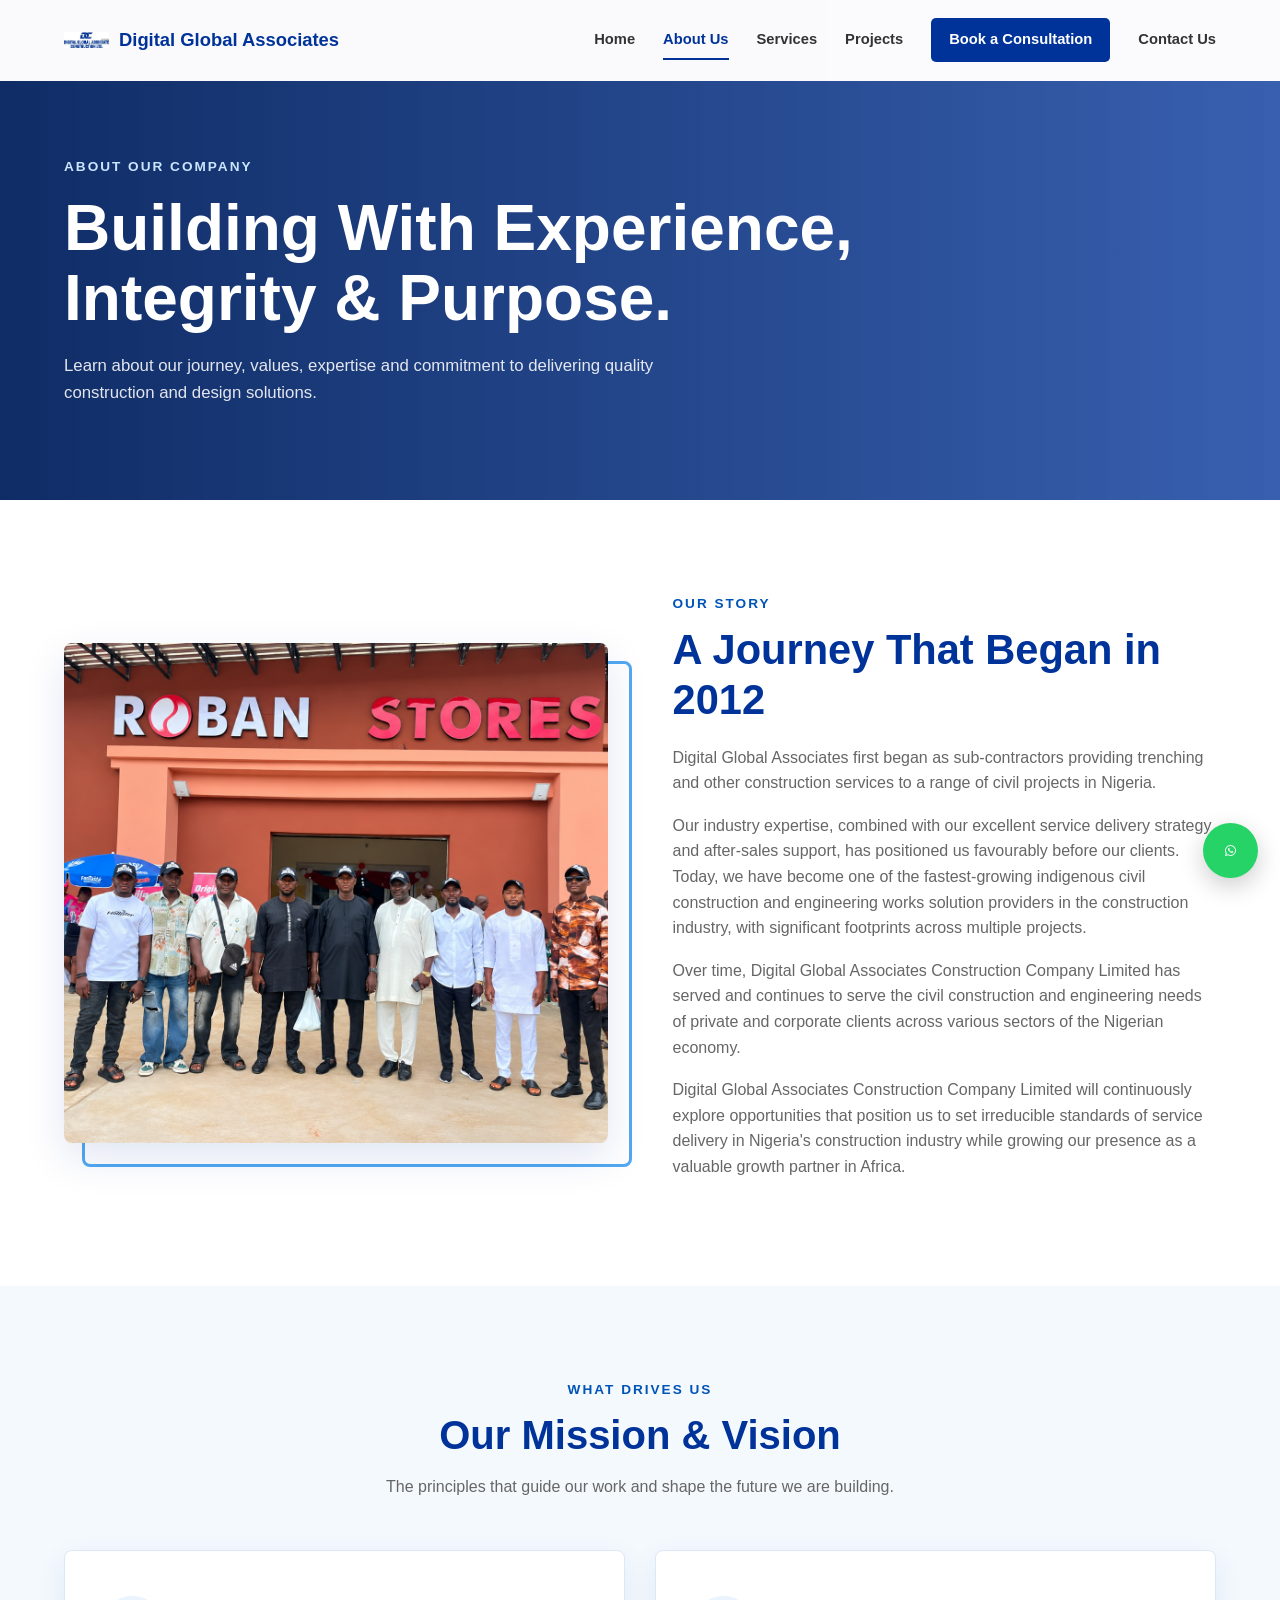
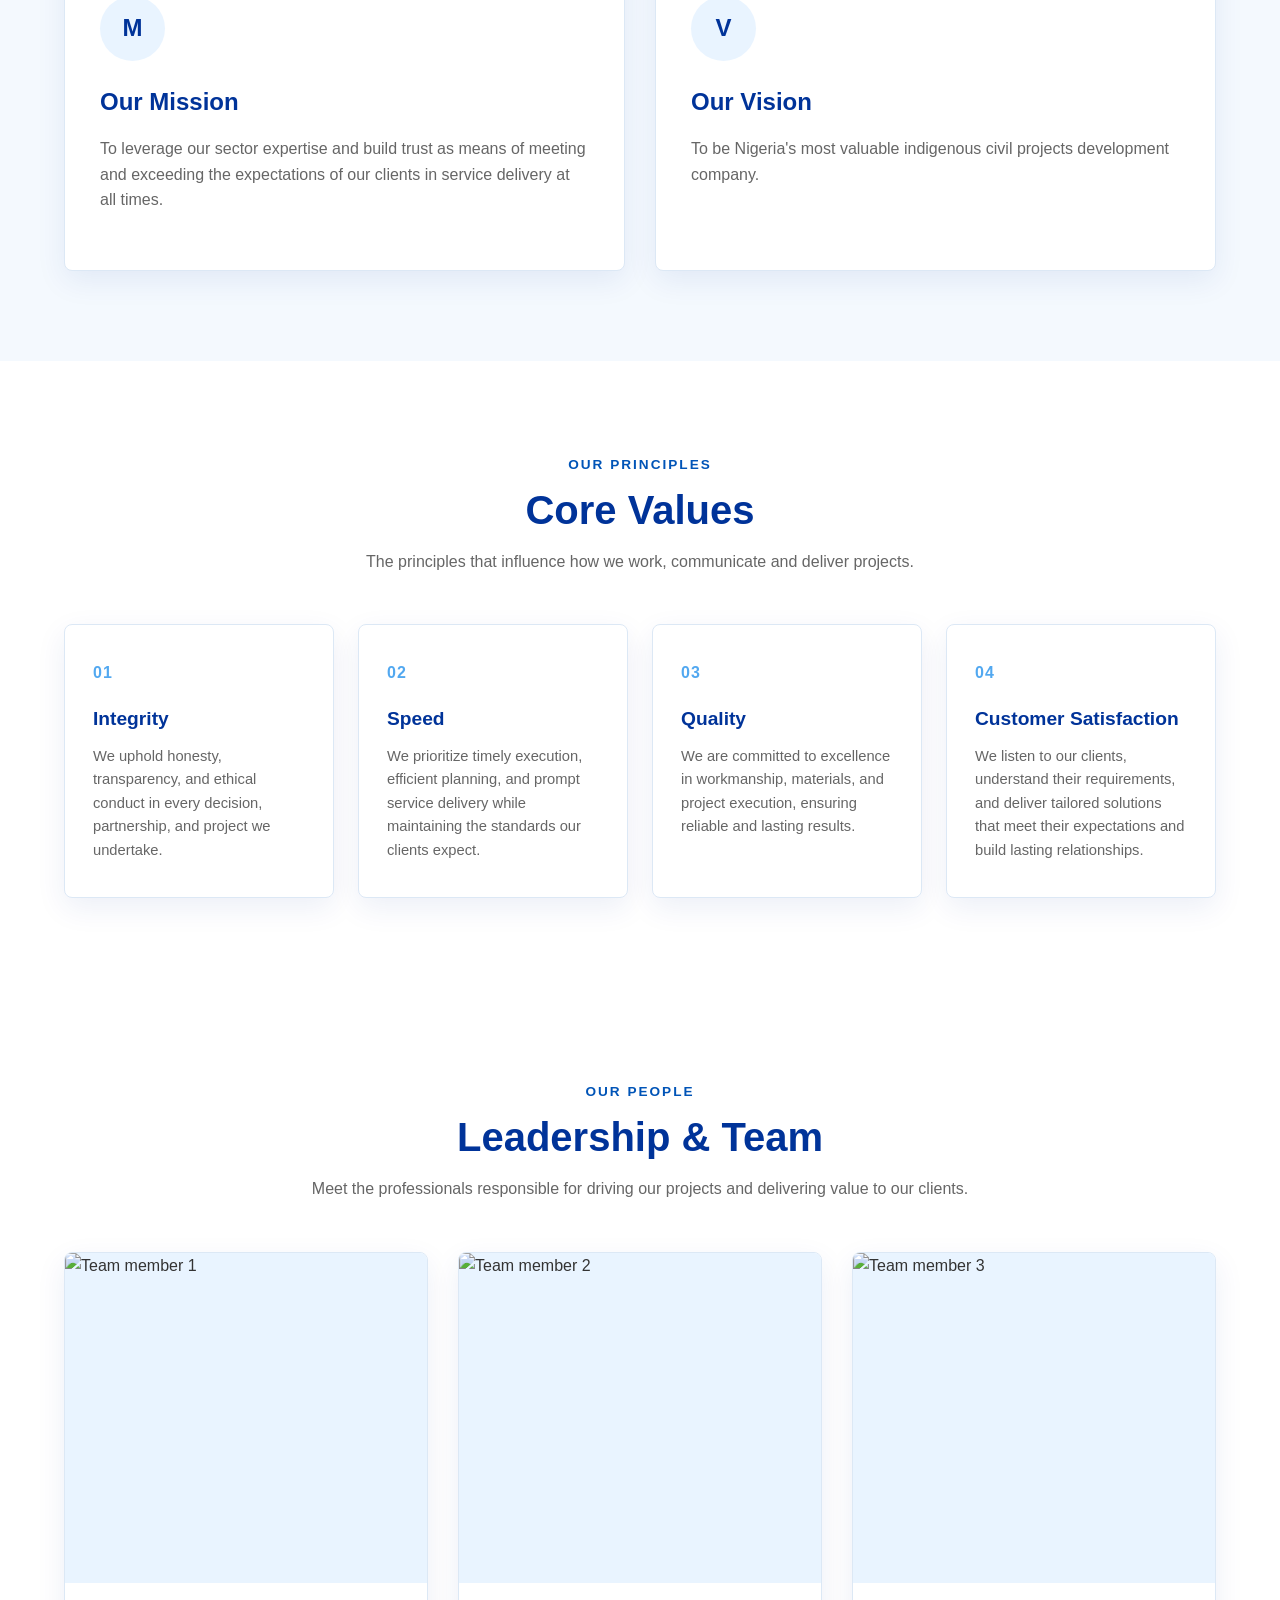
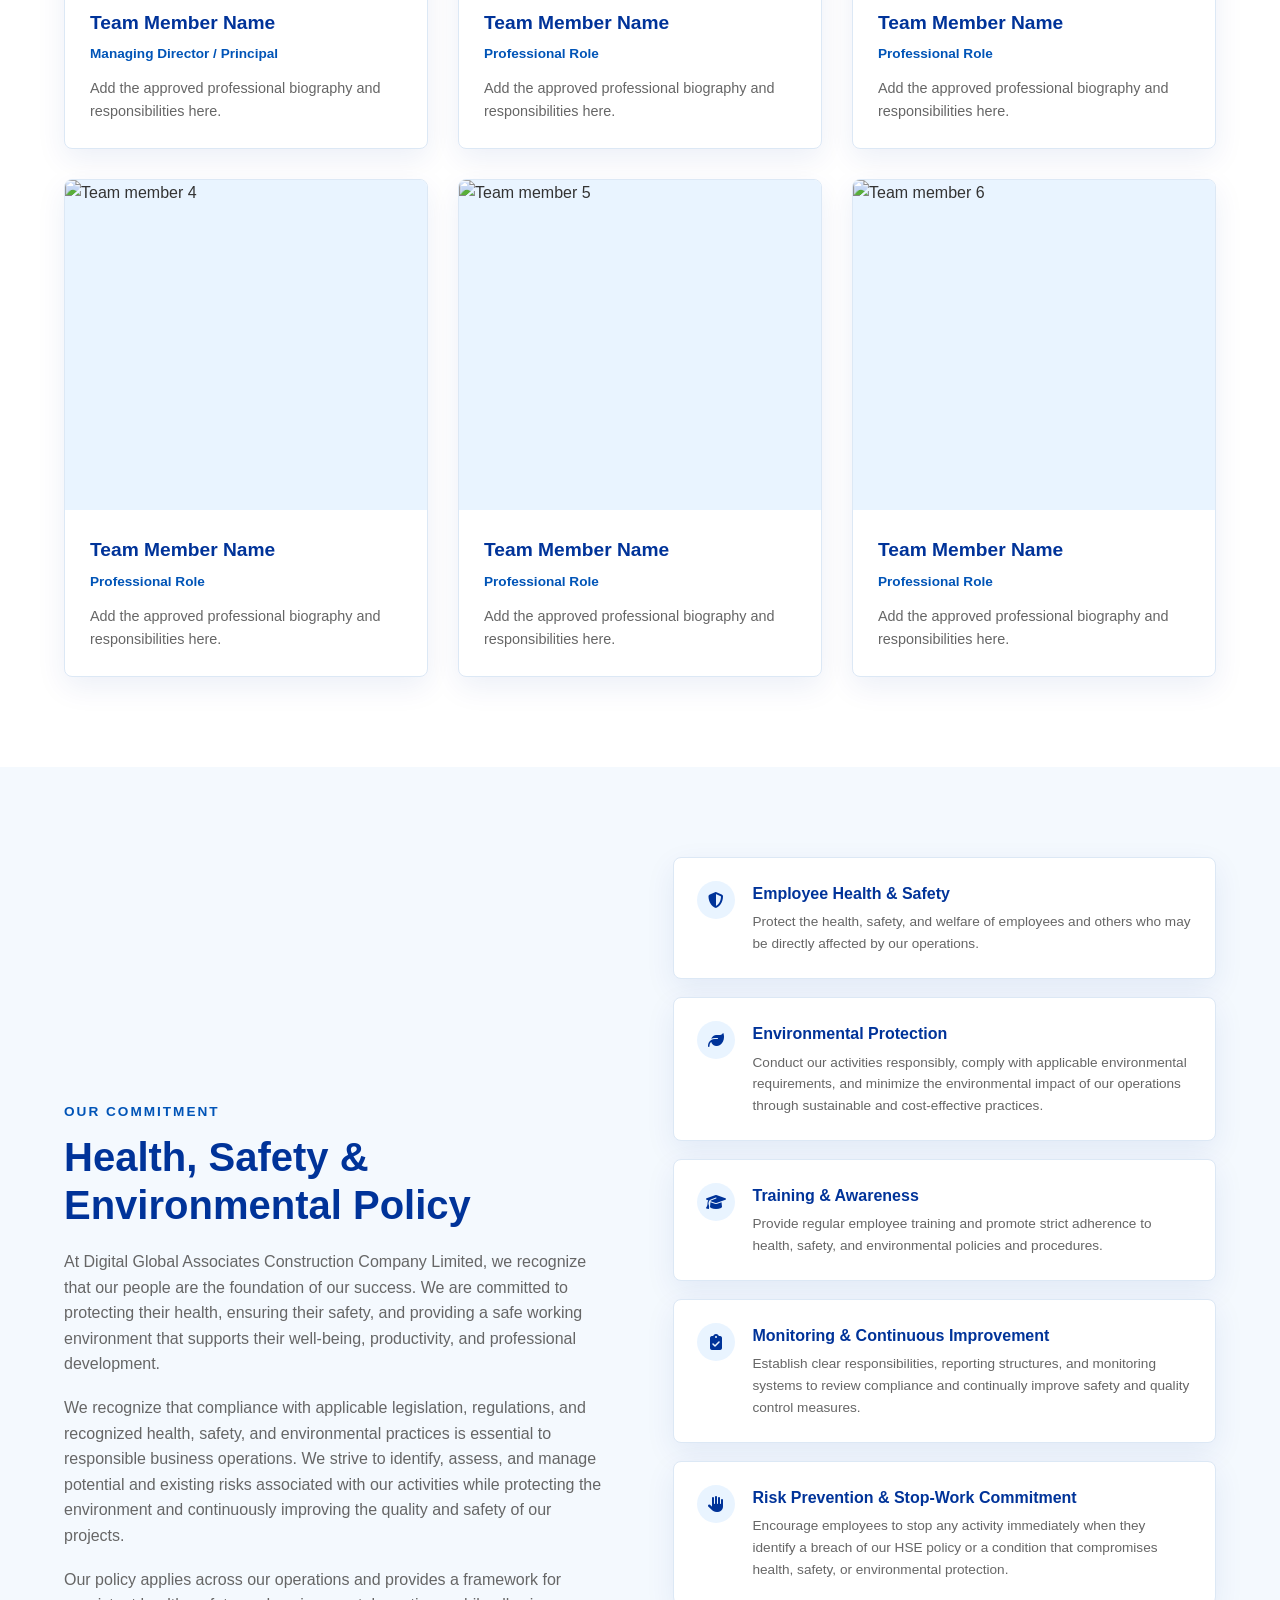
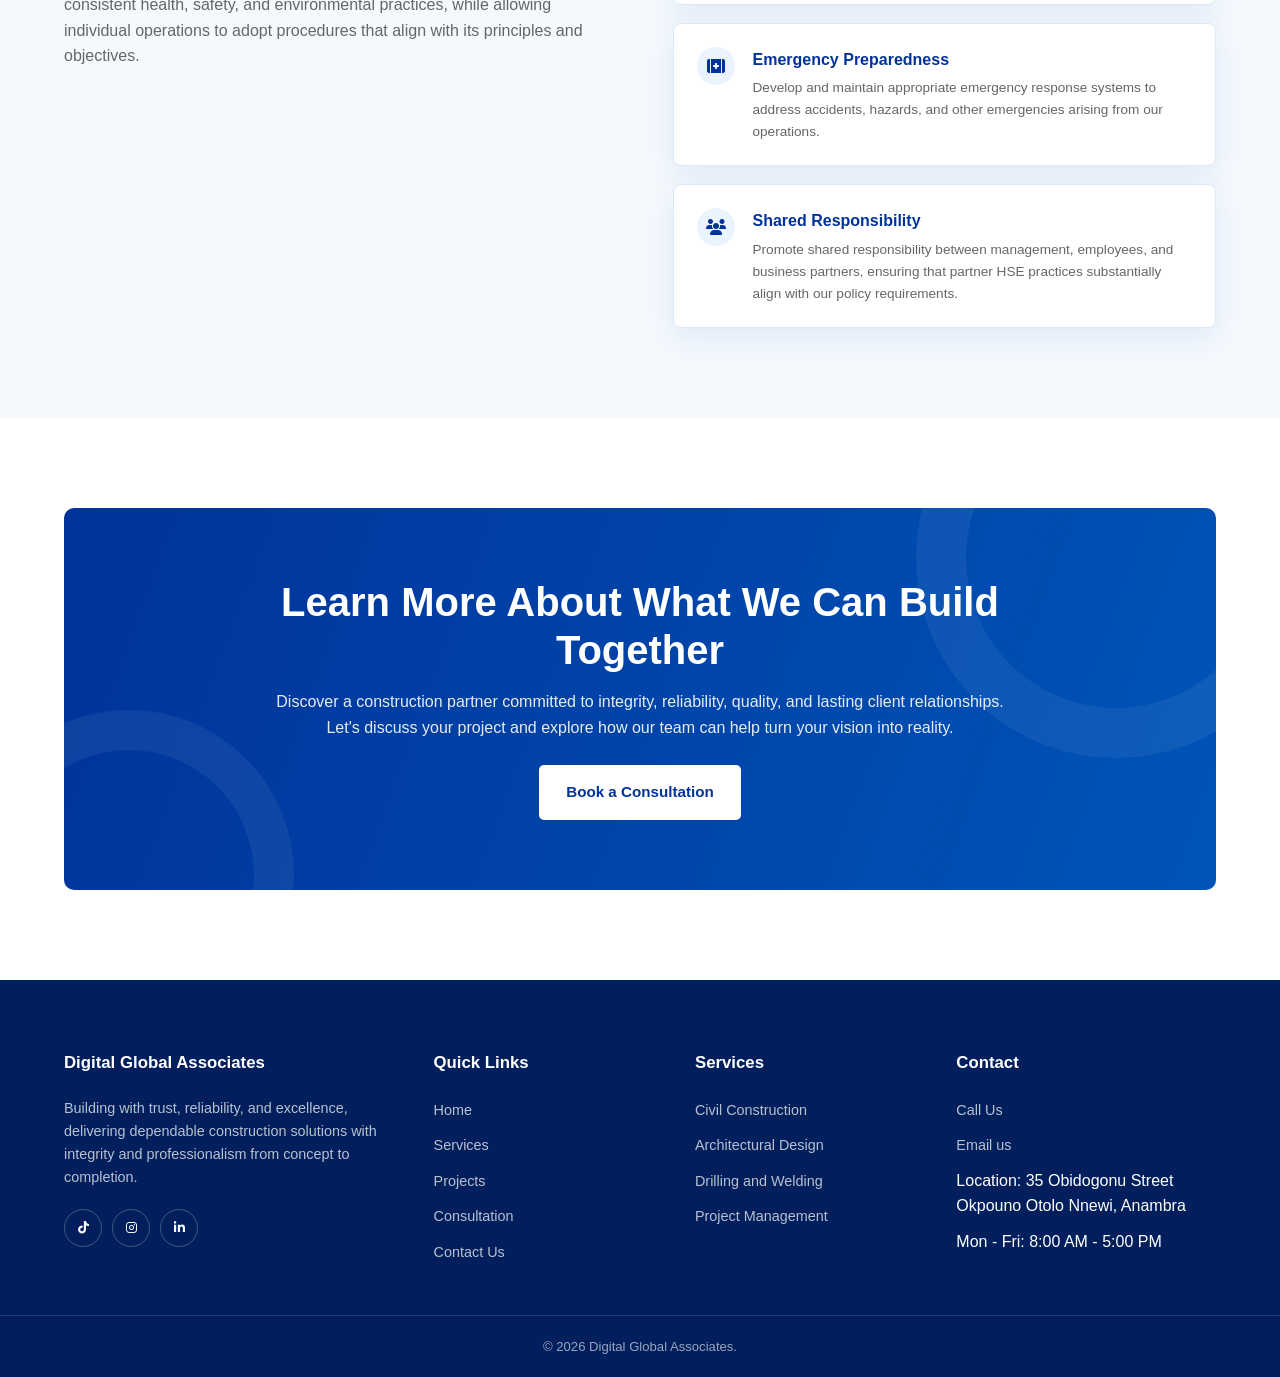
==== commit e0406a37: "Image  Addition Commit" ====
--- a/about.html
+++ b/about.html
@@ -116,7 +116,7 @@
 
             <a href="index.html" class="logo">
 
-                <img src="assets/images/logo/logo.png"
+                <img src="assets/images/logo/LOGO.jpg"
                     alt="Digital Global Associates logo">
 
                 <span>Digital Global Associates</span>
@@ -214,8 +214,8 @@
 
                     <div class="about-story-image reveal-left">
 
-                        <img src="assets/images/hero/"
-                            alt="Company construction project">
+                        <img src="assets/images/team/TEAM PHOTO-ONE.png"
+                            alt="Company Team Image">
 
                     </div>
 
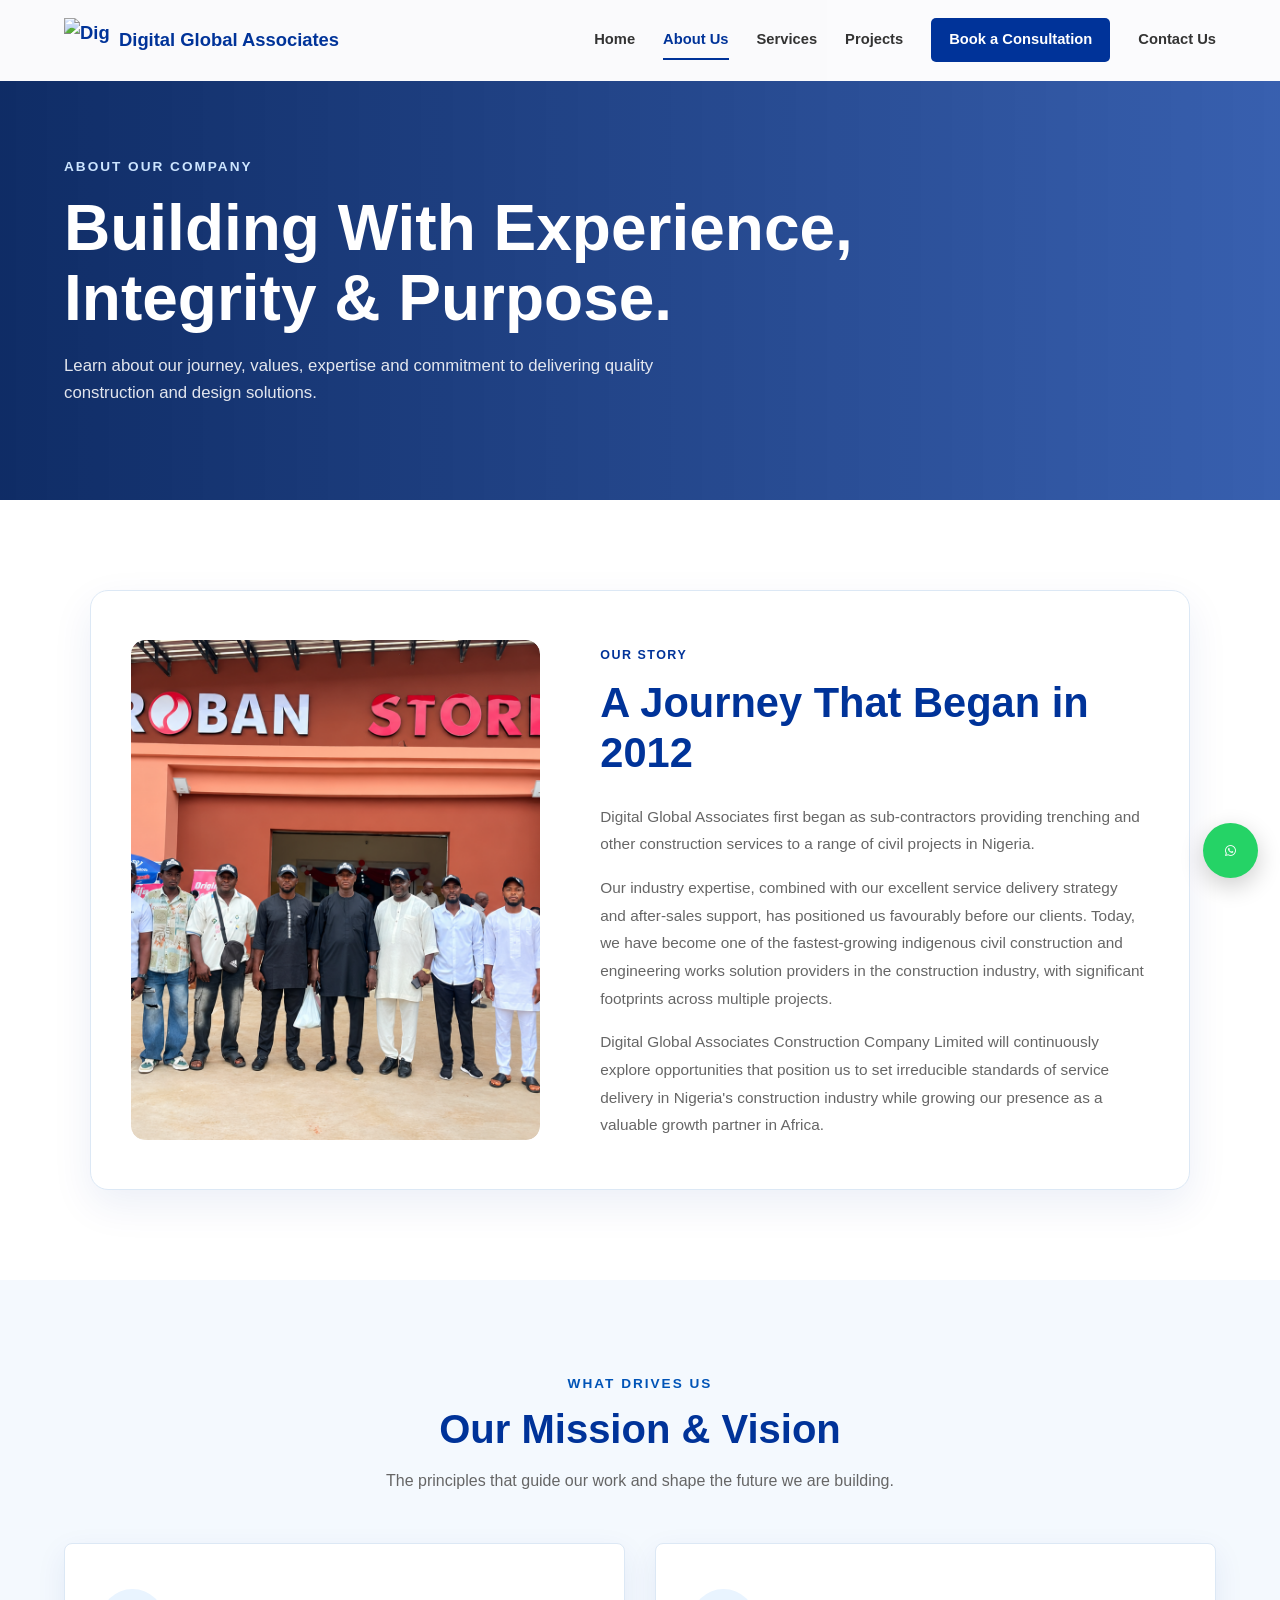
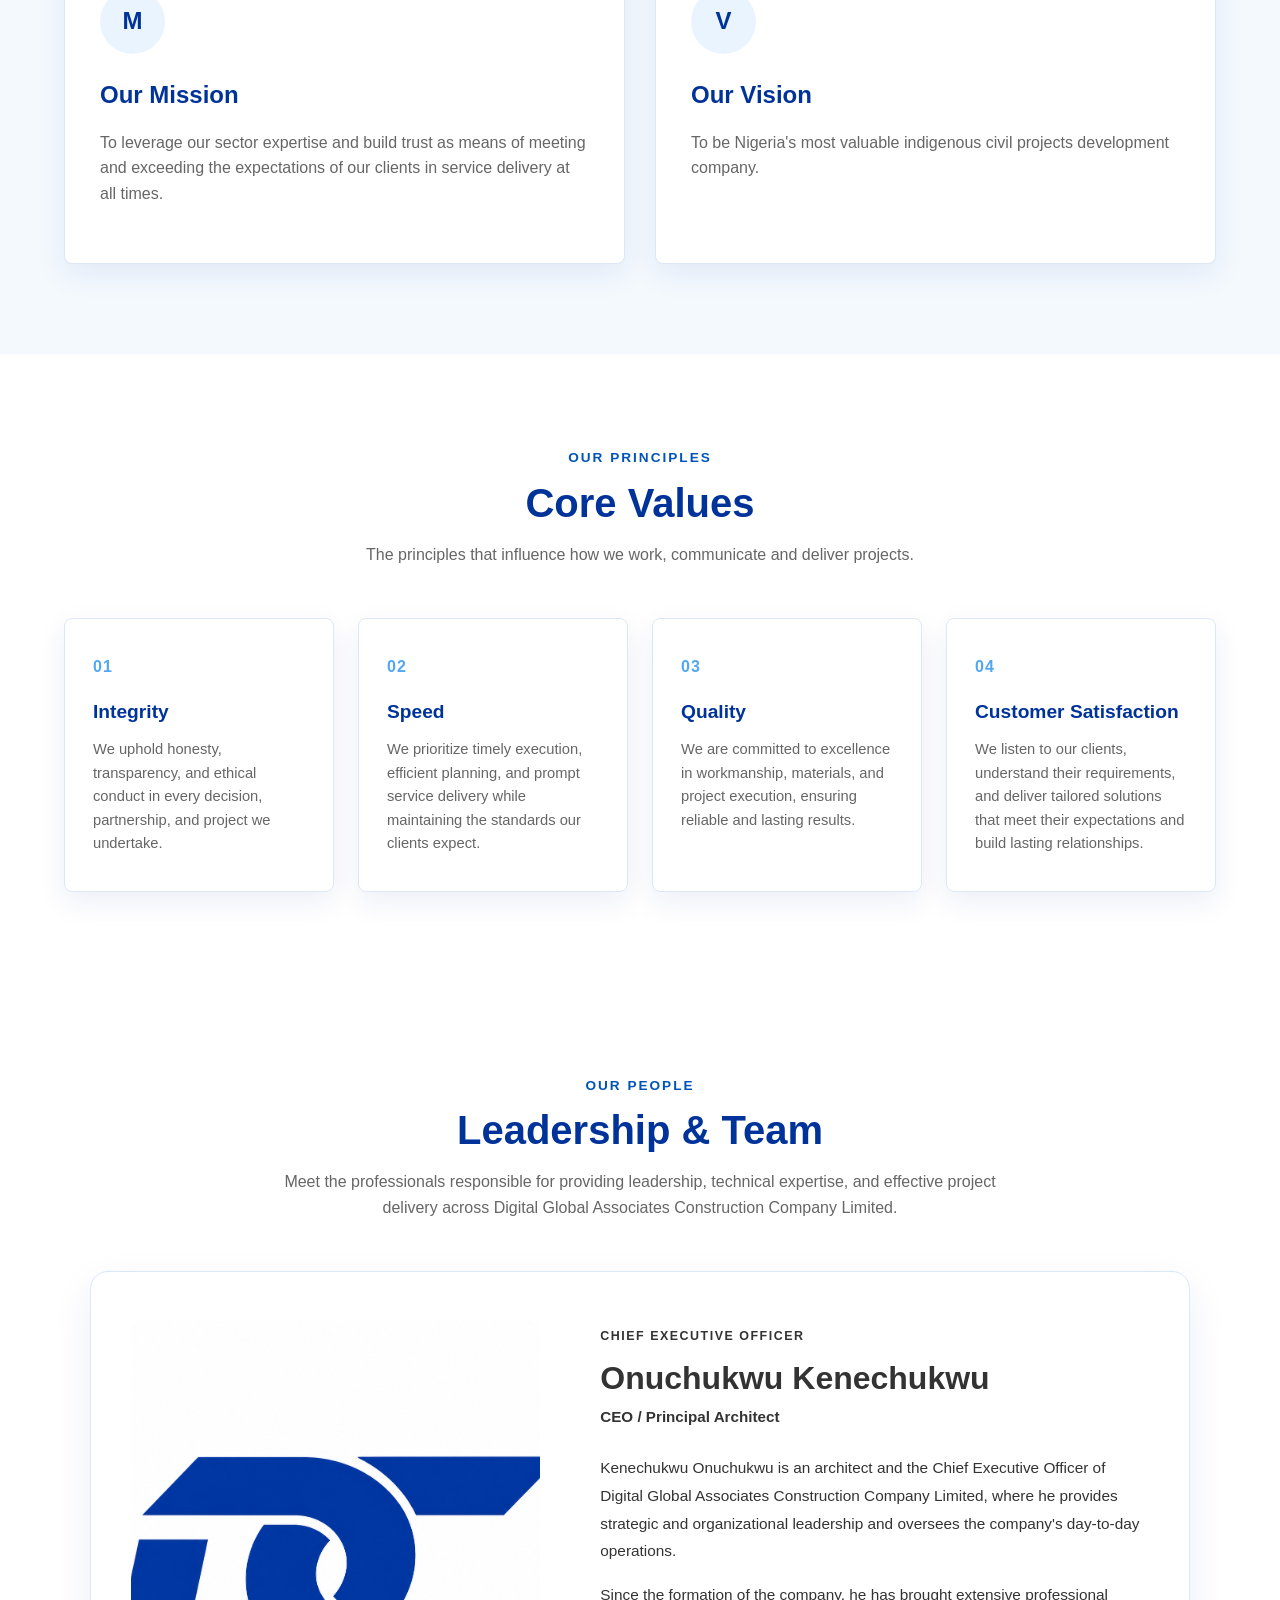
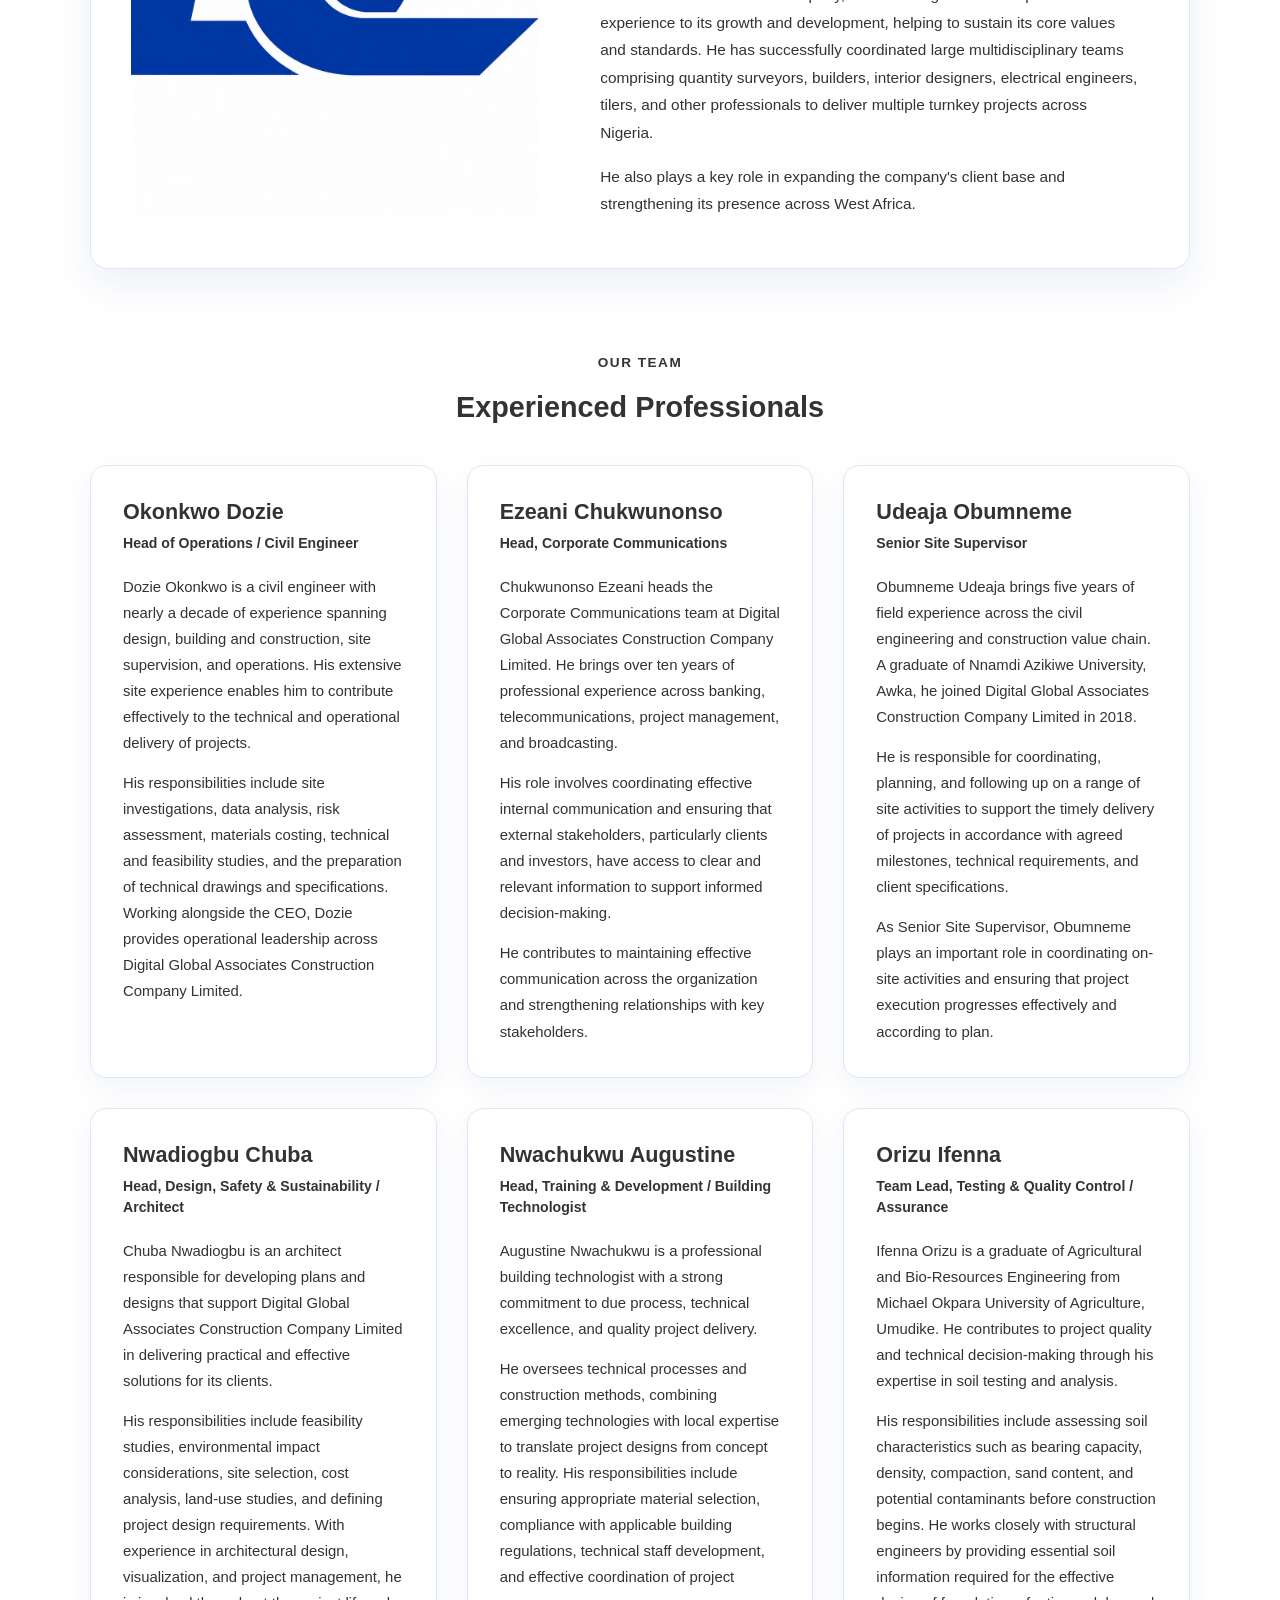
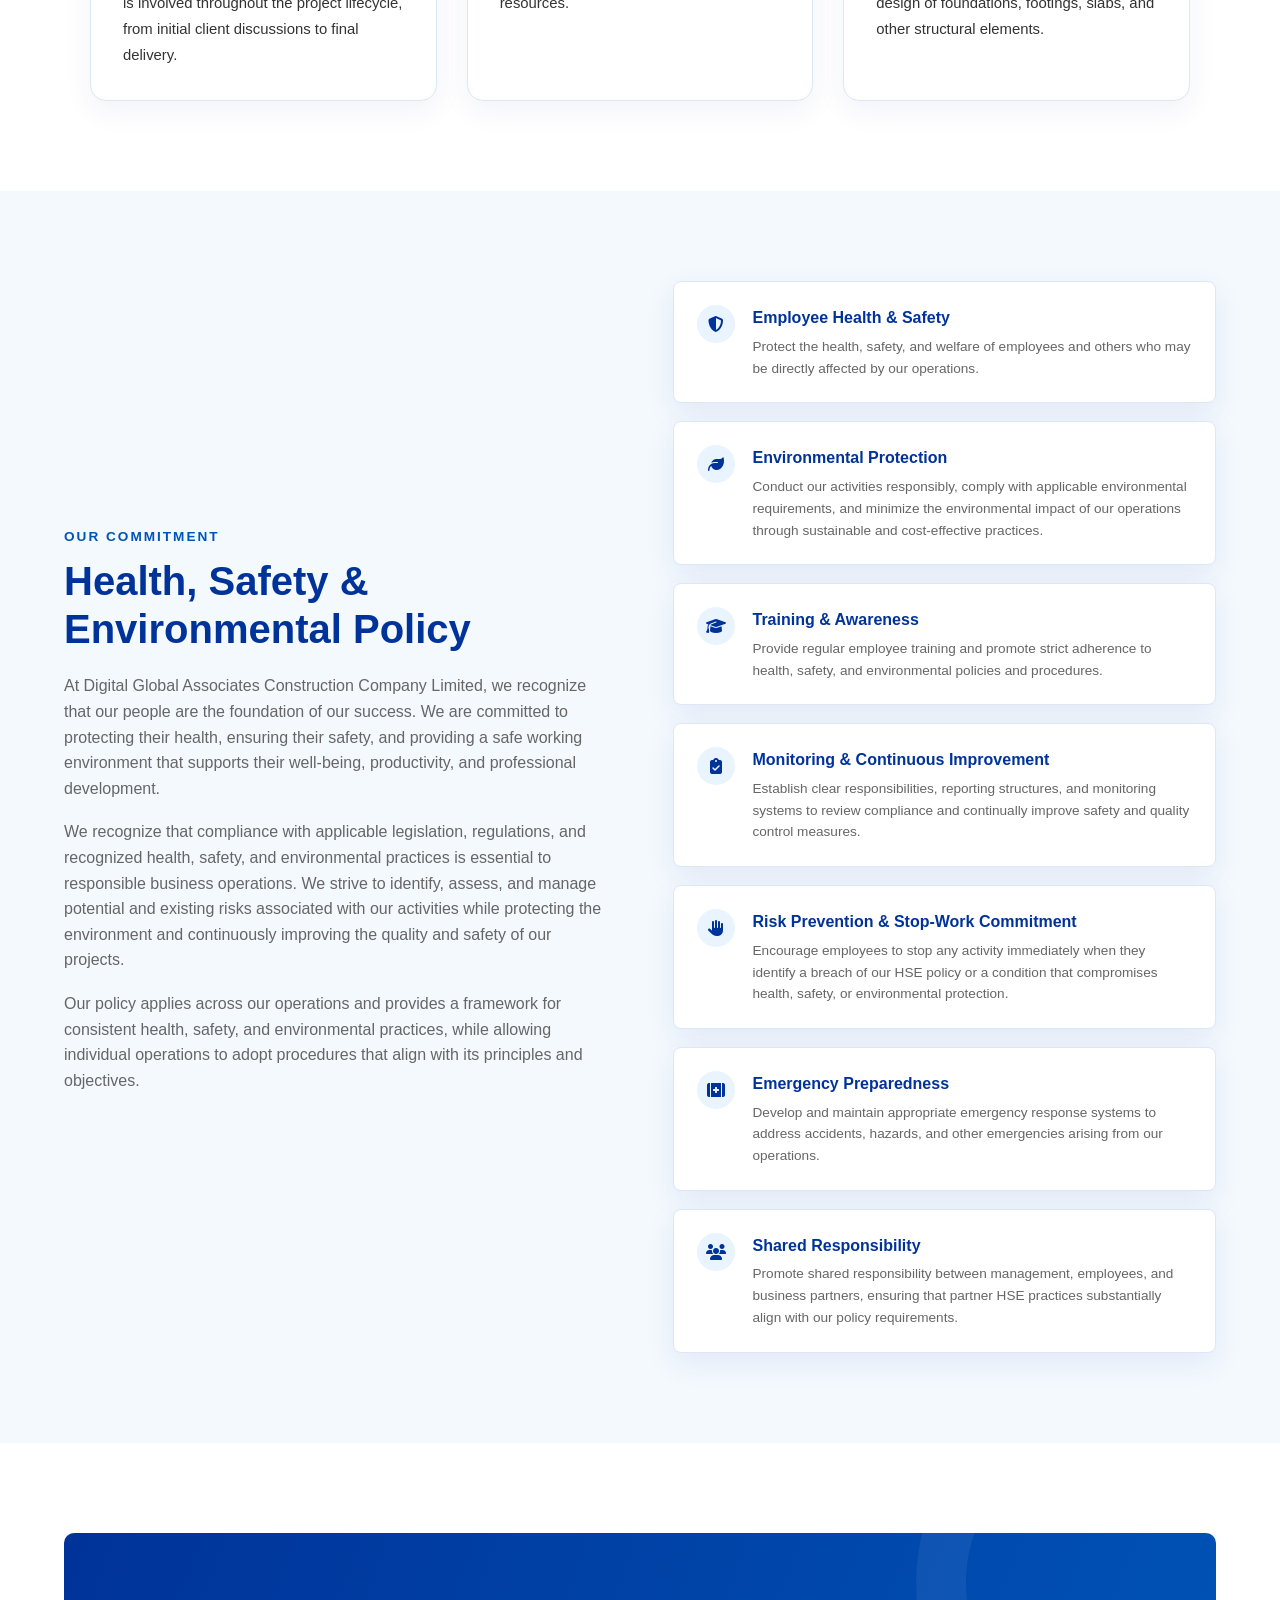
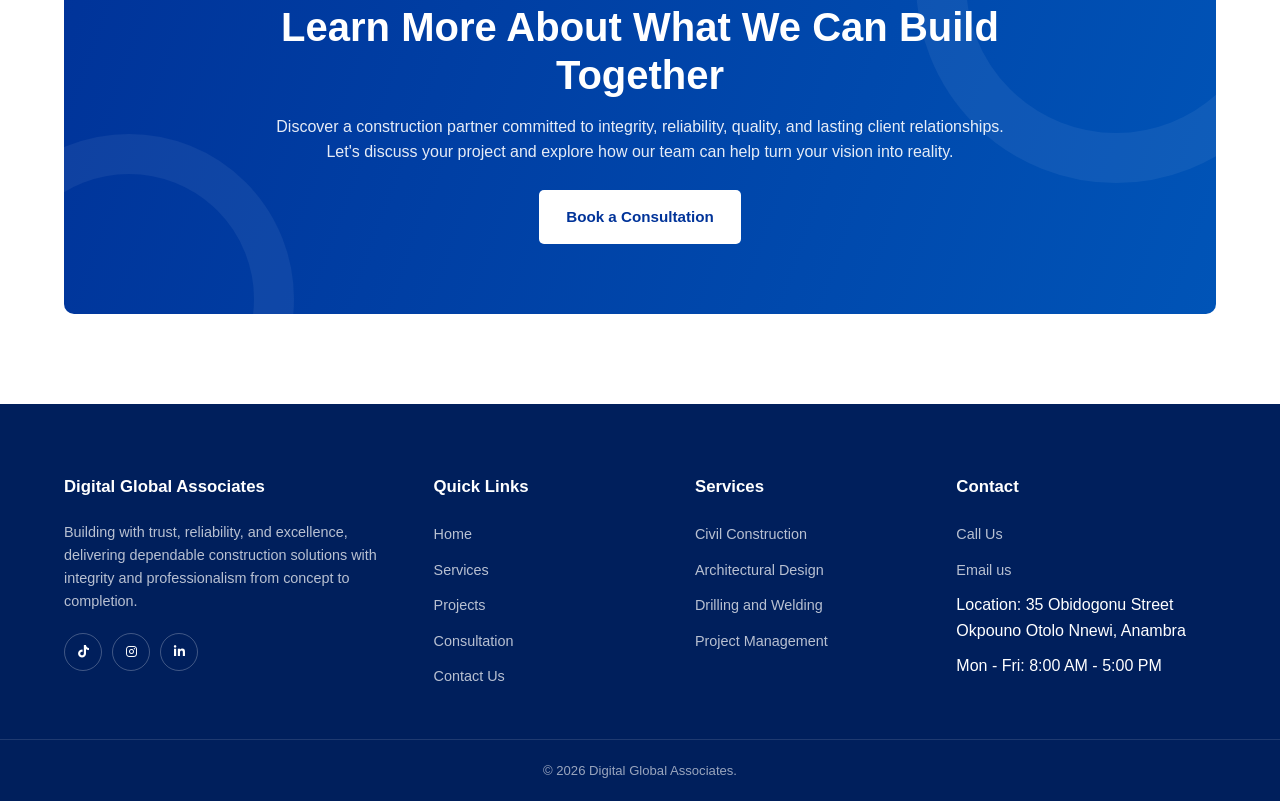
==== commit 47860a8c: "Book A Consultation remaining" ====
--- a/about.html
+++ b/about.html
@@ -13,14 +13,10 @@
     <!-- Google Fonts -->
     <link rel="preconnect" href="https://fonts.googleapis.com">
     <link rel="preconnect" href="https://fonts.gstatic.com" crossorigin>
-    <link
-        href="https://fonts.googleapis.com/css2?family=Inter:wght@400;500;600;700&display=swap"
-        rel="stylesheet">
+    <link href="https://fonts.googleapis.com/css2?family=Inter:wght@400;500;600;700&display=swap" rel="stylesheet">
 
     <!-- Font Awesome -->
-    <link
-        rel="stylesheet"
-        href="https://cdnjs.cloudflare.com/ajax/libs/font-awesome/6.5.2/css/all.min.css">
+    <link rel="stylesheet" href="https://cdnjs.cloudflare.com/ajax/libs/font-awesome/6.5.2/css/all.min.css">
 
     <!-- Main CSS -->
     <link rel="stylesheet" href="css/style.css">
@@ -116,17 +112,14 @@
 
             <a href="index.html" class="logo">
 
-                <img src="assets/images/logo/LOGO.jpg"
-                    alt="Digital Global Associates logo">
+                <img src="assets/images/logo/DG Logo.png." alt="Digital Global Associates logo">
 
                 <span>Digital Global Associates</span>
 
             </a>
 
 
-            <button class="menu-toggle"
-                aria-label="Toggle navigation"
-                aria-expanded="false">
+            <button class="menu-toggle" aria-label="Toggle navigation" aria-expanded="false">
 
                 <span></span>
                 <span></span>
@@ -214,8 +207,7 @@
 
                     <div class="about-story-image reveal-left">
 
-                        <img src="assets/images/team/TEAM PHOTO-ONE.png"
-                            alt="Company Team Image">
+                        <img src="assets/images/team/TEAM PHOTO-ONE.png" alt="Company Team Image">
 
                     </div>
 
@@ -251,15 +243,6 @@
                         </p>
 
                         <p>
-                            Over time, Digital Global Associates
-                            Construction Company Limited has served
-                            and continues to serve the civil
-                            construction and engineering needs of
-                            private and corporate clients across
-                            various sectors of the Nigerian economy.
-                        </p>
-
-                        <p>
                             Digital Global Associates Construction
                             Company Limited will continuously explore
                             opportunities that position us to set
@@ -395,7 +378,8 @@
                         </h3>
 
                         <p>
-                            We uphold honesty, transparency, and ethical conduct in every decision, partnership, and project we undertake.
+                            We uphold honesty, transparency, and ethical conduct in every decision, partnership, and
+                            project we undertake.
                         </p>
 
                     </article>
@@ -414,7 +398,8 @@
                         </h3>
 
                         <p>
-                           We prioritize timely execution, efficient planning, and prompt service delivery while maintaining the standards our clients expect.
+                            We prioritize timely execution, efficient planning, and prompt service delivery while
+                            maintaining the standards our clients expect.
                         </p>
 
                     </article>
@@ -433,7 +418,8 @@
                         </h3>
 
                         <p>
-                            We are committed to excellence in workmanship, materials, and project execution, ensuring reliable and lasting results.
+                            We are committed to excellence in workmanship, materials, and project execution, ensuring
+                            reliable and lasting results.
                         </p>
 
                     </article>
@@ -452,7 +438,8 @@
                         </h3>
 
                         <p>
-                            We listen to our clients, understand their requirements, and deliver tailored solutions that meet their expectations and build lasting relationships.
+                            We listen to our clients, understand their requirements, and deliver tailored solutions that
+                            meet their expectations and build lasting relationships.
                         </p>
 
                     </article>
@@ -465,10 +452,10 @@
 
 
         <!-- =========================================
-             LEADERSHIP / TEAM
-        ========================================== -->
-
-        <section class="section">
+     LEADERSHIP / TEAM
+========================================== -->
+
+        <section class="section leadership-section">
 
             <div class="container">
 
@@ -484,206 +471,348 @@
 
                     <p>
                         Meet the professionals responsible for
-                        driving our projects and delivering value
-                        to our clients.
+                        providing leadership, technical expertise,
+                        and effective project delivery across
+                        Digital Global Associates Construction
+                        Company Limited.
                     </p>
 
                 </div>
 
 
+                <!-- =========================================
+             CEO / PRINCIPAL LEADERSHIP PROFILE
+        ========================================== -->
+
+                <div class="ceo-profile reveal">
+
+                    <div class="ceo-image">
+
+                        <img src="assets/images/logo/DG Logo.png" alt="Kenechukwu Onuchukwu, Chief Executive Officer">
+
+                    </div>
+
+
+                    <div class="ceo-content">
+
+                        <span class="profile-label">
+                            Chief Executive Officer
+                        </span>
+
+                        <h3>
+                            Onuchukwu Kenechukwu
+                        </h3>
+
+                        <span class="profile-role">
+                            CEO / Principal Architect
+                        </span>
+
+                        <p>
+                            Kenechukwu Onuchukwu is an architect and the
+                            Chief Executive Officer of Digital Global
+                            Associates Construction Company Limited,
+                            where he provides strategic and organizational
+                            leadership and oversees the company's
+                            day-to-day operations.
+                        </p>
+
+                        <p>
+                            Since the formation of the company, he has
+                            brought extensive professional experience to
+                            its growth and development, helping to sustain
+                            its core values and standards. He has
+                            successfully coordinated large multidisciplinary
+                            teams comprising quantity surveyors, builders,
+                            interior designers, electrical engineers,
+                            tilers, and other professionals to deliver
+                            multiple turnkey projects across Nigeria.
+                        </p>
+
+                        <p>
+                            He also plays a key role in expanding the
+                            company's client base and strengthening its
+                            presence across West Africa.
+                        </p>
+
+                    </div>
+
+                </div>
+
+
+                <!-- =========================================
+             TEAM MEMBERS
+        ========================================== -->
+
+                <div class="team-heading reveal">
+
+                    <span class="subtitle">
+                        Our Team
+                    </span>
+
+                    <h3>
+                        Experienced Professionals
+                    </h3>
+
+                </div>
+
+
                 <div class="team-grid">
 
+
                     <!-- Team Member 1 -->
 
                     <article class="team-card reveal">
 
-                        <div class="team-image">
-
-                            <img src="assets/images/team/team-member-1.jpg"
-                                alt="Team member 1">
-
-                        </div>
-
                         <div class="team-content">
 
                             <h3>
-                                Team Member Name
+                                Okonkwo Dozie
                             </h3>
 
                             <span>
-                                Managing Director / Principal
+                                Head of Operations / Civil Engineer
                             </span>
 
                             <p>
-                                Add the approved professional biography
-                                and responsibilities here.
+                                Dozie Okonkwo is a civil engineer with nearly
+                                a decade of experience spanning design,
+                                building and construction, site supervision,
+                                and operations. His extensive site experience
+                                enables him to contribute effectively to the
+                                technical and operational delivery of projects.
                             </p>
 
+                            <p>
+                                His responsibilities include site investigations,
+                                data analysis, risk assessment, materials costing,
+                                technical and feasibility studies, and the
+                                preparation of technical drawings and
+                                specifications. Working alongside the CEO,
+                                Dozie provides operational leadership across
+                                Digital Global Associates Construction Company
+                                Limited.
+                            </p>
+
                         </div>
 
                     </article>
 
 
+
+
+
+                    <!-- Team Member 3 -->
+
+                    <article class="team-card reveal">
+
+                        <div class="team-content">
+
+                            <h3>
+                                Ezeani Chukwunonso
+                            </h3>
+
+                            <span>
+                                Head, Corporate Communications
+                            </span>
+
+                            <p>
+                                Chukwunonso Ezeani heads the Corporate
+                                Communications team at Digital Global
+                                Associates Construction Company Limited.
+                                He brings over ten years of
+                                professional experience across banking,
+                                telecommunications, project management,
+                                and broadcasting.
+                            </p>
+
+                            <p>
+                                His role involves coordinating effective
+                                internal communication and ensuring that
+                                external stakeholders, particularly clients
+                                and investors, have access to clear and
+                                relevant information to support informed
+                                decision-making.
+                            </p>
+
+                            <p>
+                                He contributes to maintaining effective
+                                communication across the organization and
+                                strengthening relationships with key
+                                stakeholders.
+                            </p>
+
+                        </div>
+
+                    </article>
+
+                    <!-- Team Member 6 -->
+
+                    <article class="team-card reveal">
+
+                        <div class="team-content">
+
+                            <h3>
+                                Udeaja Obumneme
+                            </h3>
+
+                            <span>
+                                Senior Site Supervisor
+                            </span>
+
+                            <p>
+                                Obumneme Udeaja brings five years of field
+                                experience across the civil engineering and
+                                construction value chain. A graduate of
+                                Nnamdi Azikiwe University, Awka, he joined
+                                Digital Global Associates Construction Company
+                                Limited in 2018.
+                            </p>
+
+                            <p>
+                                He is responsible for coordinating, planning,
+                                and following up on a range of site activities
+                                to support the timely delivery of projects in
+                                accordance with agreed milestones, technical
+                                requirements, and client specifications.
+                            </p>
+
+                            <p>
+                                As Senior Site Supervisor, Obumneme plays an
+                                important role in coordinating on-site
+                                activities and ensuring that project execution
+                                progresses effectively and according to plan.
+                            </p>
+
+                        </div>
+
+                    </article>
+
                     <!-- Team Member 2 -->
 
                     <article class="team-card reveal">
 
-                        <div class="team-image">
-
-                            <img src="assets/images/team/team-member-2.jpg"
-                                alt="Team member 2">
-
-                        </div>
-
                         <div class="team-content">
 
                             <h3>
-                                Team Member Name
+                                Nwadiogbu Chuba
                             </h3>
 
                             <span>
-                                Professional Role
+                                Head, Design, Safety & Sustainability / Architect
                             </span>
 
                             <p>
-                                Add the approved professional biography
-                                and responsibilities here.
+                                Chuba Nwadiogbu is an architect responsible
+                                for developing plans and designs that support
+                                Digital Global Associates Construction Company
+                                Limited in delivering practical and effective
+                                solutions for its clients.
                             </p>
 
+                            <p>
+                                His responsibilities include feasibility studies,
+                                environmental impact considerations, site
+                                selection, cost analysis, land-use studies,
+                                and defining project design requirements.
+                                With experience in architectural design,
+                                visualization, and project management, he is
+                                involved throughout the project lifecycle,
+                                from initial client discussions to final delivery.
+                            </p>
+
                         </div>
 
                     </article>
 
 
-                    <!-- Team Member 3 -->
+
+                    <!-- Team Member 4 -->
 
                     <article class="team-card reveal">
 
-                        <div class="team-image">
-
-                            <img src="assets/images/team/team-member-3.jpg"
-                                alt="Team member 3">
-
-                        </div>
-
                         <div class="team-content">
 
                             <h3>
-                                Team Member Name
+                                Nwachukwu Augustine
                             </h3>
 
                             <span>
-                                Professional Role
+                                Head, Training & Development / Building Technologist
                             </span>
 
                             <p>
-                                Add the approved professional biography
-                                and responsibilities here.
+                                Augustine Nwachukwu is a professional building
+                                technologist with a strong commitment to due
+                                process, technical excellence, and quality
+                                project delivery.
                             </p>
 
+                            <p>
+                                He oversees technical processes and construction
+                                methods, combining emerging technologies with
+                                local expertise to translate project designs
+                                from concept to reality. His responsibilities
+                                include ensuring appropriate material selection,
+                                compliance with applicable building regulations,
+                                technical staff development, and effective
+                                coordination of project resources.
+                            </p>
+
+
+
                         </div>
 
                     </article>
 
 
-                    <!-- Team Member 4 -->
+                    <!-- Team Member 5 -->
 
                     <article class="team-card reveal">
 
-                        <div class="team-image">
-
-                            <img src="assets/images/team/team-member-4.jpg"
-                                alt="Team member 4">
-
-                        </div>
-
                         <div class="team-content">
 
                             <h3>
-                                Team Member Name
+                                Orizu Ifenna
                             </h3>
 
                             <span>
-                                Professional Role
+                                Team Lead, Testing & Quality Control / Assurance
                             </span>
 
                             <p>
-                                Add the approved professional biography
-                                and responsibilities here.
+                                Ifenna Orizu is a graduate of Agricultural and
+                                Bio-Resources Engineering from Michael Okpara
+                                University of Agriculture, Umudike. He
+                                contributes to project quality and technical
+                                decision-making through his expertise in soil
+                                testing and analysis.
                             </p>
 
+                            <p>
+                                His responsibilities include assessing soil
+                                characteristics such as bearing capacity,
+                                density, compaction, sand content, and potential
+                                contaminants before construction begins. He
+                                works closely with structural engineers by
+                                providing essential soil information required
+                                for the effective design of foundations, footings,
+                                slabs, and other structural elements.
+                            </p>
+
+
+
                         </div>
 
                     </article>
 
 
-                    <!-- Team Member 5 -->
-
-                    <article class="team-card reveal">
-
-                        <div class="team-image">
-
-                            <img src="assets/images/team/team-member-5.jpg"
-                                alt="Team member 5">
-
-                        </div>
-
-                        <div class="team-content">
-
-                            <h3>
-                                Team Member Name
-                            </h3>
-
-                            <span>
-                                Professional Role
-                            </span>
-
-                            <p>
-                                Add the approved professional biography
-                                and responsibilities here.
-                            </p>
-
-                        </div>
-
-                    </article>
-
-
-                    <!-- Team Member 6 -->
-
-                    <article class="team-card reveal">
-
-                        <div class="team-image">
-
-                            <img src="assets/images/team/team-member-6.jpg"
-                                alt="Team member 6">
-
-                        </div>
-
-                        <div class="team-content">
-
-                            <h3>
-                                Team Member Name
-                            </h3>
-
-                            <span>
-                                Professional Role
-                            </span>
-
-                            <p>
-                                Add the approved professional biography
-                                and responsibilities here.
-                            </p>
-
-                        </div>
-
-                    </article>
+
 
                 </div>
 
             </div>
 
         </section>
-
 
         <!-- =========================================
              HEALTH, SAFETY & ENVIRONMENTAL POLICY
@@ -964,7 +1093,9 @@
                         </h2>
 
                         <p>
-                           Discover a construction partner committed to integrity, reliability, quality, and lasting client relationships. Let's discuss your project and explore how our team can help turn your vision into reality.
+                            Discover a construction partner committed to integrity, reliability, quality, and lasting
+                            client relationships. Let's discuss your project and explore how our team can help turn your
+                            vision into reality.
                         </p>
 
                         <a href="consultation.html" class="btn">
@@ -999,14 +1130,13 @@
                 </h3>
 
                 <p>
-                    Building with trust, reliability, and excellence, delivering dependable construction solutions with integrity and professionalism from concept to completion.
+                    Building with trust, reliability, and excellence, delivering dependable construction solutions with
+                    integrity and professionalism from concept to completion.
                 </p>
 
                 <div class="social-links">
 
-                    <a href="https://www.tiktok.com/@keneonu?_r=1&_t=ZS-9A1Pi1eJqL6"
-                        aria-label="TikTok"
-                        target="_blank"
+                    <a href="https://www.tiktok.com/@keneonu?_r=1&_t=ZS-9A1Pi1eJqL6" aria-label="TikTok" target="_blank"
                         rel="noopener noreferrer">
 
                         <i class="fab fa-tiktok"></i>
@@ -1014,18 +1144,14 @@
                     </a>
 
                     <a href="https://www.instagram.com/digitalglobalassociates?stkn=b2hyc3JzNm1hZWd5"
-                        aria-label="Instagram"
-                        target="_blank"
-                        rel="noopener noreferrer">
+                        aria-label="Instagram" target="_blank" rel="noopener noreferrer">
 
                         <i class="fab fa-instagram"></i>
 
                     </a>
 
                     <a href="https://www.linkedin.com/company/digital-global-associates-construction-company/"
-                        aria-label="LinkedIn"
-                        target="_blank"
-                        rel="noopener noreferrer">
+                        aria-label="LinkedIn" target="_blank" rel="noopener noreferrer">
 
                         <i class="fab fa-linkedin-in"></i>
 
@@ -1163,7 +1289,7 @@
 
                 <p>
                     &copy; 2026 Digital Global Associates.
-                    
+
                 </p>
 
             </div>
@@ -1177,15 +1303,12 @@
      FLOATING WHATSAPP
 ========================================== -->
 
-<a href="https://wa.me/2348034721796"
-    class="whatsapp-float"
-    target="_blank"
-    rel="noopener noreferrer"
-    aria-label="Chat with us on WhatsApp">
-
-    <i class="fa-brands fa-whatsapp"></i>
-
-</a>
+    <a href="https://wa.me/2348034721796" class="whatsapp-float" target="_blank" rel="noopener noreferrer"
+        aria-label="Chat with us on WhatsApp">
+
+        <i class="fa-brands fa-whatsapp"></i>
+
+    </a>
 
     <!-- =========================================
          JAVASCRIPT
--- a/css/style.css
+++ b/css/style.css
@@ -315,13 +315,11 @@
     align-items: center;
 
     background:
-        linear-gradient(
-            90deg,
+        linear-gradient(90deg,
             rgba(0, 35, 105, 0.94),
             rgba(0, 51, 153, 0.78),
-            rgba(0, 51, 153, 0.45)
-        ),
-        url("../assets/images/hero/hero.jpg") center/cover no-repeat;
+            rgba(0, 51, 153, 0.45));
+
 
     color: var(--white);
 }
@@ -387,78 +385,103 @@
 }
 
 /* =========================================
-   HOME - COMPANY INTRODUCTION
+   COMPANY INTRODUCTION / ABOUT PREVIEW
 ========================================= */
 
 .about-preview {
     display: grid;
-    grid-template-columns: 1fr 1fr;
-    gap: 60px;
+
+    grid-template-columns: 0.85fr 1.15fr;
+
+    gap: 55px;
 
     align-items: center;
-}
+
+    max-width: 1100px;
+
+    margin: 0 auto;
+
+    padding: 40px;
+
+    background: var(--white);
+
+    border: 1px solid var(--border-light);
+
+    border-radius: 18px;
+
+    box-shadow: 0 15px 40px rgba(0, 51, 153, 0.08);
+}
+
+
+/* =========================================
+   ABOUT PREVIEW IMAGE
+========================================= */
 
 .about-preview-image {
-    position: relative;
-}
+    width: 100%;
+
+    height: 500px;
+
+    overflow: hidden;
+
+    border-radius: 14px;
+}
+
 
 .about-preview-image img {
     width: 100%;
-    height: 470px;
+    height: 100%;
 
     object-fit: cover;
-    border-radius: 8px;
-
-    box-shadow: var(--shadow-medium);
-}
-
-.about-preview-image::after {
-    content: "";
-
-    position: absolute;
-
-    width: 100%;
-    height: 100%;
-
-    left: 18px;
-    top: 18px;
-
-    border: 3px solid var(--light-blue);
-    border-radius: 8px;
-
-    z-index: -1;
-}
-
-.about-preview-content span {
-    display: inline-block;
-
-    margin-bottom: 10px;
-
-    color: var(--accent-blue);
-
-    font-size: 0.85rem;
-    font-weight: 700;
-
-    text-transform: uppercase;
-    letter-spacing: 2px;
-}
-
-.about-preview-content h2 {
-    margin-bottom: 20px;
-
-    color: var(--primary-blue);
-
-    font-size: 2.6rem;
-    line-height: 1.2;
-}
+
+    display: block;
+
+    border-radius: 14px;
+
+    box-shadow: none;
+
+    transition: transform 0.5s ease;
+}
+
+
+.about-preview:hover .about-preview-image img {
+    transform: scale(1.03);
+}
+
+
+/* =========================================
+   ABOUT PREVIEW CONTENT
+========================================= */
+
+.about-preview-content {
+    padding: 10px 5px;
+}
+
+
+.about-preview-content h3 {
+    margin: 0 0 20px;
+
+    color: var(--primary-blue);
+
+    font-size: 2rem;
+
+    line-height: 1.25;
+}
+
 
 .about-preview-content p {
-    margin-bottom: 18px;
+    margin-bottom: 16px;
+
     color: #666;
-}
-
-.about-preview-content .btn {
-    margin-top: 10px;
+
+    font-size: 0.96rem;
+
+    line-height: 1.8;
+}
+
+
+.about-preview-content p:last-of-type {
+    margin-bottom: 25px;
 }
 
 /* =========================================
@@ -597,12 +620,10 @@
     padding: 30px;
 
     background:
-        linear-gradient(
-            to top,
+        linear-gradient(to top,
             rgba(0, 26, 78, 0.95),
             rgba(0, 26, 78, 0.25),
-            transparent
-        );
+            transparent);
 
     color: var(--white);
 }
@@ -809,11 +830,9 @@
     border-radius: 10px;
 
     background:
-        linear-gradient(
-            110deg,
+        linear-gradient(110deg,
             var(--primary-blue),
-            var(--accent-blue)
-        );
+            var(--accent-blue));
 
     color: var(--white);
 
@@ -1071,12 +1090,10 @@
     padding: 140px 0 80px;
 
     background:
-        linear-gradient(
-            90deg,
+        linear-gradient(90deg,
             rgba(0, 31, 92, 0.94),
-            rgba(0, 51, 153, 0.78)
-        ),
-        url("../assets/images/hero/about-hero.jpg") center/cover no-repeat;
+            rgba(0, 51, 153, 0.78));
+
 
     color: var(--white);
 }
@@ -1141,60 +1158,114 @@
 .about-story {
     display: grid;
 
-    grid-template-columns: 1fr 1fr;
+    grid-template-columns: 0.85fr 1.15fr;
+
+    gap: 55px;
 
     align-items: center;
 
-    gap: 65px;
-}
+    max-width: 1100px;
+
+    margin: 0 auto;
+
+    padding: 40px;
+
+    background: var(--white);
+
+    border: 1px solid var(--border-light);
+
+    border-radius: 18px;
+
+    box-shadow: 0 15px 40px rgba(0, 51, 153, 0.08);
+}
+
+
+/* =========================================
+   STORY IMAGE
+========================================= */
 
 .about-story-image {
-    position: relative;
-}
+    width: 100%;
+
+    height: 500px;
+
+    overflow: hidden;
+
+    border-radius: 14px;
+}
+
 
 .about-story-image img {
     width: 100%;
-    height: 500px;
+    height: 100%;
 
     object-fit: cover;
 
-    border-radius: 8px;
-
-    box-shadow: var(--shadow-medium);
-}
-
-.about-story-image::after {
-    content: "";
-
-    position: absolute;
-
-    left: 18px;
-    top: 18px;
-
-    width: 100%;
-    height: 100%;
-
-    border: 3px solid var(--light-blue);
-    border-radius: 8px;
-
-    z-index: -1;
-}
+    display: block;
+
+    border-radius: 14px;
+
+    box-shadow: none;
+
+    transition: transform 0.5s ease;
+}
+
+
+.about-story:hover .about-story-image img {
+    transform: scale(1.03);
+}
+
+
+/* =========================================
+   STORY CONTENT
+========================================= */
+
+.about-story-content {
+    padding: 10px 5px;
+}
+
+
+.about-story-content .section-label {
+    display: inline-block;
+
+    margin-bottom: 12px;
+
+    color: var(--primary-blue);
+
+    font-size: 0.78rem;
+    font-weight: 700;
+
+    letter-spacing: 1.5px;
+
+    text-transform: uppercase;
+}
+
 
 .about-story-content h2 {
-    margin-bottom: 20px;
+    margin: 0 0 25px;
 
     color: var(--primary-blue);
 
     font-size: 2.6rem;
+
     line-height: 1.2;
 }
 
+
 .about-story-content p {
-    margin-bottom: 17px;
+    margin-bottom: 16px;
 
     color: #666;
-}
-
+
+    font-size: 0.96rem;
+
+    line-height: 1.8;
+}
+
+
+.about-story-content p:last-child {
+    margin-bottom: 0;
+}
 
 /* =========================================
    MISSION & VISION
@@ -1469,7 +1540,7 @@
     font-size: 1.2rem;
 }
 
-.team-content > span {
+.team-content>span {
     display: block;
 
     margin-bottom: 12px;
@@ -2044,55 +2115,9 @@
     color: #666;
 }
 
-
-/* =========================================
-   PROJECT FILTERS
-========================================= */
-
-.project-filters {
-    display: flex;
-
-    justify-content: center;
-    align-items: center;
-
-    flex-wrap: wrap;
-
-    gap: 10px;
-
-    margin-top: 40px;
-}
-
-.project-filter {
-    padding: 10px 18px;
-
-    border: 1px solid var(--border-light);
-    border-radius: 5px;
-
-    background: var(--white);
-
-    color: #555;
-
-    font-size: 0.85rem;
-    font-weight: 700;
-
-    cursor: pointer;
-
-    transition: var(--transition);
-}
-
-.project-filter:hover {
-    border-color: var(--accent-blue);
-
-    color: var(--primary-blue);
-}
-
-.project-filter.active {
-    background: var(--primary-blue);
-
-    border-color: var(--primary-blue);
-
-    color: var(--white);
-}
+/* =========================================
+   PROJECTS PAGE
+========================================= */
 
 
 /* =========================================
@@ -2102,9 +2127,13 @@
 .projects-page-grid {
     display: grid;
 
-    grid-template-columns: repeat(3, 1fr);
-
-    gap: 28px;
+    grid-template-columns: repeat(2, minmax(0, 1fr));
+
+    gap: 30px;
+
+    max-width: 1100px;
+
+    margin: 0 auto;
 }
 
 
@@ -2113,219 +2142,578 @@
 ========================================= */
 
 .project-page-card {
+    position: relative;
+
+    display: flex;
+
+    min-height: 300px;
+
+    background: var(--white);
+
+    border: 1px solid var(--border-light);
+
+    border-radius: 18px;
+
     overflow: hidden;
 
+    box-shadow: 0 10px 30px rgba(0, 51, 153, 0.06);
+
+    transition:
+        transform 0.3s ease,
+        box-shadow 0.3s ease,
+        border-color 0.3s ease;
+}
+
+
+.project-page-card:hover {
+    transform: translateY(-6px);
+
+    border-color: rgba(0, 84, 183, 0.2);
+
+    box-shadow: 0 18px 40px rgba(0, 51, 153, 0.1);
+}
+
+
+/* =========================================
+   PROJECT CONTENT
+========================================= */
+
+.project-page-content {
+    width: 100%;
+
+    display: flex;
+
+    flex-direction: column;
+
+    padding: 35px;
+}
+
+
+.project-client {
+    display: inline-block;
+
+    margin-bottom: 12px;
+
+    color: var(--primary-blue);
+
+    font-size: 0.78rem;
+
+    font-weight: 700;
+
+    letter-spacing: 1.2px;
+
+    text-transform: uppercase;
+
+    line-height: 1.5;
+}
+
+
+.project-page-content h3 {
+    margin: 0 0 15px;
+
+    color: var(--heading);
+
+    font-size: 1.55rem;
+
+    line-height: 1.3;
+}
+
+
+.project-page-content p {
+    margin: 0;
+
+    color: #666;
+
+    font-size: 0.95rem;
+
+    line-height: 1.8;
+
+    max-width: 600px;
+}
+
+
+/* =========================================
+   PROJECT CARD FOOTER
+========================================= */
+
+.project-card-footer {
+    display: flex;
+
+    align-items: center;
+
+    justify-content: space-between;
+
+    gap: 20px;
+
+    margin-top: auto;
+
+    padding-top: 30px;
+}
+
+
+.project-year {
+    color: var(--heading);
+
+    font-size: 0.85rem;
+
+    font-weight: 600;
+
+    white-space: nowrap;
+}
+
+
+/* =========================================
+   VIEW GALLERY BUTTON
+========================================= */
+
+.view-gallery-btn {
+    display: inline-flex;
+
+    align-items: center;
+
+    justify-content: center;
+
+    gap: 9px;
+
+    padding: 11px 18px;
+
+    border: none;
+
+    border-radius: 7px;
+
+    background: var(--primary-blue);
+
+    color: var(--white);
+
+    font-family: inherit;
+
+    font-size: 0.85rem;
+
+    font-weight: 600;
+
+    cursor: pointer;
+
+    transition:
+        background 0.3s ease,
+        transform 0.3s ease,
+        box-shadow 0.3s ease;
+}
+
+
+.view-gallery-btn:hover {
+    background: #003399;
+
+    transform: translateY(-2px);
+
+    box-shadow: 0 8px 18px rgba(0, 51, 153, 0.2);
+}
+
+
+.view-gallery-btn i {
+    font-size: 0.82rem;
+}
+
+
+/* =========================================
+   PROJECT GALLERY MODAL
+========================================= */
+
+.project-gallery-modal {
+    position: fixed;
+
+    inset: 0;
+
+    z-index: 9999;
+
+    display: flex;
+
+    align-items: center;
+
+    justify-content: center;
+
+    padding: 25px;
+
+    visibility: hidden;
+
+    opacity: 0;
+
+    pointer-events: none;
+
+    transition:
+        opacity 0.3s ease,
+        visibility 0.3s ease;
+}
+
+
+.project-gallery-modal.active {
+    visibility: visible;
+
+    opacity: 1;
+
+    pointer-events: auto;
+}
+
+
+/* =========================================
+   MODAL OVERLAY
+========================================= */
+
+.project-gallery-overlay {
+    position: absolute;
+
+    inset: 0;
+
+    background: rgba(0, 15, 45, 0.82);
+
+    backdrop-filter: blur(5px);
+}
+
+
+/* =========================================
+   MODAL DIALOG
+========================================= */
+
+.project-gallery-dialog {
+    position: relative;
+
+    z-index: 2;
+
+    width: min(100%, 1050px);
+
+    max-height: 92vh;
+
+    overflow-y: auto;
+
     background: var(--white);
+
+    border-radius: 18px;
+
+    padding: 35px;
+
+    box-shadow: 0 30px 80px rgba(0, 0, 0, 0.25);
+
+    transform: translateY(25px) scale(0.98);
+
+    transition: transform 0.3s ease;
+}
+
+
+.project-gallery-modal.active .project-gallery-dialog {
+    transform: translateY(0) scale(1);
+}
+
+
+/* =========================================
+   CLOSE BUTTON
+========================================= */
+
+.gallery-close {
+    position: absolute;
+
+    top: 18px;
+
+    right: 18px;
+
+    z-index: 5;
+
+    width: 42px;
+
+    height: 42px;
+
+    display: flex;
+
+    align-items: center;
+
+    justify-content: center;
+
+    border: none;
+
+    border-radius: 50%;
+
+    background: rgba(0, 51, 153, 0.08);
+
+    color: var(--primary-blue);
+
+    font-size: 1rem;
+
+    cursor: pointer;
+
+    transition:
+        background 0.3s ease,
+        color 0.3s ease,
+        transform 0.3s ease;
+}
+
+
+.gallery-close:hover {
+    background: var(--primary-blue);
+
+    color: var(--white);
+
+    transform: rotate(90deg);
+}
+
+
+/* =========================================
+   GALLERY PROJECT INFORMATION
+========================================= */
+
+.gallery-project-info {
+    padding-right: 60px;
+
+    margin-bottom: 25px;
+}
+
+
+.gallery-project-client {
+    display: block;
+
+    margin-bottom: 8px;
+
+    color: var(--primary-blue);
+
+    font-size: 0.78rem;
+
+    font-weight: 700;
+
+    letter-spacing: 1.3px;
+
+    text-transform: uppercase;
+}
+
+
+.gallery-project-info h2 {
+    margin: 0 0 12px;
+
+    color: var(--heading);
+
+    font-size: 2rem;
+
+    line-height: 1.25;
+}
+
+
+.gallery-project-info p {
+    margin: 0 0 12px;
+
+    color: #666;
+
+    font-size: 0.95rem;
+
+    line-height: 1.7;
+
+    max-width: 800px;
+}
+
+
+.gallery-project-year {
+    color: var(--primary-blue);
+
+    font-size: 0.85rem;
+
+    font-weight: 700;
+}
+
+
+/* =========================================
+   CAROUSEL
+========================================= */
+
+.project-carousel {
+    position: relative;
+
+    display: flex;
+
+    align-items: center;
+
+    justify-content: center;
+
+    gap: 15px;
+}
+
+
+.carousel-image-container {
+    width: 100%;
+
+    height: 500px;
+
+    overflow: hidden;
+
+    border-radius: 12px;
+
+    background: #f2f4f7;
+
+    display: flex;
+
+    align-items: center;
+
+    justify-content: center;
+}
+
+
+.carousel-image-container img {
+    width: 100%;
+
+    height: 100%;
+
+    object-fit: contain;
+
+    display: block;
+}
+
+
+/* =========================================
+   CAROUSEL CONTROLS
+========================================= */
+
+.carousel-control {
+    flex: 0 0 45px;
+
+    width: 45px;
+
+    height: 45px;
+
+    display: flex;
+
+    align-items: center;
+
+    justify-content: center;
+
+    border: none;
+
+    border-radius: 50%;
+
+    background: var(--primary-blue);
+
+    color: var(--white);
+
+    font-size: 0.9rem;
+
+    cursor: pointer;
+
+    box-shadow: 0 8px 20px rgba(0, 51, 153, 0.2);
+
+    transition:
+        background 0.3s ease,
+        transform 0.3s ease;
+}
+
+
+.carousel-control:hover {
+    background: #003399;
+
+    transform: scale(1.08);
+}
+
+
+/* =========================================
+   CAROUSEL COUNTER
+========================================= */
+
+.carousel-counter {
+    margin-top: 12px;
+
+    text-align: center;
+
+    color: var(--primary-blue);
+
+    font-size: 0.82rem;
+
+    font-weight: 700;
+}
+
+
+/* =========================================
+   CAROUSEL THUMBNAILS
+========================================= */
+
+.carousel-thumbnails {
+    display: flex;
+
+    justify-content: center;
+
+    gap: 10px;
+
+    margin-top: 18px;
+
+    overflow-x: auto;
+
+    padding-bottom: 3px;
+}
+
+
+.carousel-thumbnail {
+    flex: 0 0 75px;
+
+    width: 75px;
+
+    height: 55px;
+
+    padding: 0;
+
+    border: 2px solid transparent;
+
+    border-radius: 7px;
+
+    overflow: hidden;
+
+    background: none;
+
+    cursor: pointer;
+
+    opacity: 0.65;
+
+    transition:
+        opacity 0.3s ease,
+        border-color 0.3s ease;
+}
+
+
+.carousel-thumbnail:hover {
+    opacity: 1;
+}
+
+
+.carousel-thumbnail.active {
+    opacity: 1;
+
+    border-color: var(--primary-blue);
+}
+
+
+.carousel-thumbnail img {
+    width: 100%;
+
+    height: 100%;
+
+    object-fit: cover;
+
+    display: block;
+}
+
+
+/* =========================================
+   PROJECT PROCESS
+========================================= */
+
+.project-process {
+    display: grid;
+
+    grid-template-columns: repeat(4, 1fr);
+
+    gap: 20px;
+
+    position: relative;
+}
+
+.process-step {
+    position: relative;
+
+    padding: 30px 25px;
 
     border: 1px solid var(--border-light);
     border-radius: 8px;
 
-    box-shadow: var(--shadow-soft);
-
-    transition:
-        opacity 0.3s ease,
-        transform 0.3s ease,
-        box-shadow 0.3s ease;
-}
-
-.project-page-card:hover {
-    transform: translateY(-6px);
-
-    box-shadow: var(--shadow-medium);
-}
-
-
-/* =========================================
-   HIDDEN PROJECT
-========================================= */
-
-.project-page-card.project-hidden {
-    display: none;
-}
-
-
-/* =========================================
-   PROJECT IMAGE
-========================================= */
-
-.project-page-image {
-    position: relative;
-
-    height: 260px;
-
-    overflow: hidden;
-
-    background: #e9f4ff;
-}
-
-.project-page-image img {
-    width: 100%;
-    height: 100%;
-
-    object-fit: cover;
-
-    transition: transform 0.6s ease;
-}
-
-.project-page-card:hover .project-page-image img {
-    transform: scale(1.06);
-}
-
-
-/* =========================================
-   PROJECT STATUS
-========================================= */
-
-.project-status {
-    position: absolute;
-
-    top: 18px;
-    right: 18px;
-
-    padding: 7px 12px;
-
-    border-radius: 4px;
-
-    background: var(--white);
-
-    color: var(--primary-blue);
-
-    font-size: 0.72rem;
-    font-weight: 800;
-
-    text-transform: uppercase;
-    letter-spacing: 0.5px;
-
-    box-shadow: 0 5px 15px rgba(0, 0, 0, 0.12);
-}
-
-.project-status.ongoing {
-    color: var(--accent-blue);
-}
-
-
-/* =========================================
-   PROJECT CONTENT
-========================================= */
-
-.project-page-content {
-    padding: 27px;
-}
-
-.project-page-category {
-    display: inline-block;
-
-    margin-bottom: 8px;
-
-    color: var(--accent-blue);
-
-    font-size: 0.75rem;
-    font-weight: 800;
-
-    text-transform: uppercase;
-    letter-spacing: 1px;
-}
-
-.project-page-content h3 {
-    margin-bottom: 7px;
-
-    color: var(--primary-blue);
-
-    font-size: 1.3rem;
-    line-height: 1.3;
-}
-
-.project-location {
-    margin-bottom: 14px !important;
-
-    color: #777 !important;
-
-    font-size: 0.82rem !important;
-    font-weight: 600;
-}
-
-.project-page-content > p {
-    margin-bottom: 17px;
-
-    color: #666;
-
-    font-size: 0.9rem;
-}
-
-.project-view-link {
-    display: inline-flex;
-
-    color: var(--accent-blue);
-
-    font-size: 0.88rem;
-    font-weight: 800;
-
-    transition: var(--transition);
-}
-
-.project-view-link:hover {
-    color: var(--primary-blue);
-
-    transform: translateX(4px);
-}
-
-
-/* =========================================
-   EMPTY PROJECT MESSAGE
-========================================= */
-
-.projects-empty {
-    display: none;
-
-    margin-top: 35px;
-
-    padding: 40px;
-
-    text-align: center;
-
-    background: var(--white);
-
-    border: 1px solid var(--border-light);
-    border-radius: 8px;
-}
-
-.projects-empty.show {
-    display: block;
-}
-
-.projects-empty h3 {
-    margin-bottom: 8px;
-
-    color: var(--primary-blue);
-}
-
-.projects-empty p {
-    color: #666;
-}
-
-
-/* =========================================
-   PROJECT PROCESS
-========================================= */
-
-.project-process {
-    display: grid;
-
-    grid-template-columns: repeat(4, 1fr);
-
-    gap: 20px;
-
-    position: relative;
-}
-
-.process-step {
-    position: relative;
-
-    padding: 30px 25px;
-
-    border: 1px solid var(--border-light);
-    border-radius: 8px;
-
     background: var(--white);
 
     box-shadow: var(--shadow-soft);
@@ -2339,7 +2727,7 @@
     box-shadow: var(--shadow-medium);
 }
 
-.process-step > span {
+.process-step>span {
     display: inline-block;
 
     margin-bottom: 18px;
@@ -2495,11 +2883,9 @@
 }
 
 .contact-info-card-accent {
-    background: linear-gradient(
-        135deg,
-        var(--primary-blue),
-        var(--accent-blue)
-    );
+    background: linear-gradient(135deg,
+            var(--primary-blue),
+            var(--accent-blue));
 
     color: var(--white);
     border-color: transparent;
@@ -2605,7 +2991,7 @@
     margin-bottom: 18px;
 }
 
-.contact-form-info > p {
+.contact-form-info>p {
     max-width: 560px;
 
     color: var(--dark-text);
@@ -3221,4 +3607,278 @@
         font-size: 1.2rem;
     }
 
+}
+
+/* Construction Service Learn More Link */
+.service-link {
+    display: inline-block;
+    color: #0054B7;
+    font-weight: 600;
+    text-decoration: none;
+    margin-top: 12px;
+    transition: color 0.3s ease, transform 0.3s ease;
+}
+
+.service-link:hover {
+    color: #003399;
+    transform: translateX(5px);
+}
+
+.service-link:hover {
+    color: #003399;
+    transform: translateX(5px);
+    text-decoration: underline;
+}
+
+/* =========================================
+   LEADERSHIP & TEAM
+========================================= */
+
+.leadership-section {
+    background: var(--white);
+}
+
+
+/* =========================================
+   CEO FEATURED PROFILE
+========================================= */
+
+.ceo-profile {
+    display: grid;
+    grid-template-columns: 0.85fr 1.15fr;
+    gap: 55px;
+
+    align-items: center;
+
+    max-width: 1100px;
+    margin: 0 auto 80px;
+
+    padding: 40px;
+
+    background: var(--white);
+
+    border: 1px solid var(--border-light);
+
+    border-radius: 18px;
+
+    box-shadow: 0 15px 40px rgba(0, 51, 153, 0.08);
+}
+
+
+.ceo-image {
+    position: relative;
+
+    width: 100%;
+    height: 500px;
+
+    overflow: hidden;
+
+    border-radius: 14px;
+}
+
+
+.ceo-image img {
+    width: 100%;
+    height: 100%;
+
+    object-fit: cover;
+
+    display: block;
+
+    transition: transform 0.5s ease;
+}
+
+
+.ceo-profile:hover .ceo-image img {
+    transform: scale(1.03);
+}
+
+
+/* =========================================
+   CEO CONTENT
+========================================= */
+
+.ceo-content {
+    padding: 10px 5px;
+}
+
+
+.profile-label {
+    display: inline-block;
+
+    margin-bottom: 12px;
+
+    color: var(--primary);
+
+    font-size: 0.78rem;
+    font-weight: 700;
+
+    letter-spacing: 1.5px;
+    text-transform: uppercase;
+}
+
+
+.ceo-content h3 {
+    margin: 0 0 8px;
+
+    color: var(--heading);
+
+    font-size: 2rem;
+    line-height: 1.2;
+}
+
+
+.profile-role {
+    display: block;
+
+    margin-bottom: 25px;
+
+    color: var(--primary);
+
+    font-size: 0.95rem;
+    font-weight: 600;
+}
+
+
+.ceo-content p {
+    margin-bottom: 16px;
+
+    color: var(--text);
+
+    font-size: 0.96rem;
+    line-height: 1.8;
+}
+
+
+.ceo-content p:last-child {
+    margin-bottom: 0;
+}
+
+
+/* =========================================
+   TEAM HEADING
+========================================= */
+
+.team-heading {
+    margin-bottom: 35px;
+
+    text-align: center;
+}
+
+
+.team-heading .subtitle {
+    display: inline-block;
+
+    margin-bottom: 10px;
+
+    color: var(--primary);
+
+    font-size: 0.85rem;
+    font-weight: 700;
+
+    letter-spacing: 1.5px;
+    text-transform: uppercase;
+}
+
+
+.team-heading h3 {
+    margin: 0;
+
+    color: var(--heading);
+
+    font-size: 1.8rem;
+}
+
+
+/* =========================================
+   TEAM GRID
+========================================= */
+
+.team-grid {
+    display: grid;
+
+    grid-template-columns: repeat(2, minmax(0, 1fr));
+
+    gap: 28px;
+
+    max-width: 1100px;
+
+    margin: 0 auto;
+}
+
+
+/* =========================================
+   TEXT-ONLY TEAM CARDS
+========================================= */
+
+.team-card {
+    position: relative;
+
+    background: var(--white);
+
+    border: 1px solid var(--border-light);
+
+    border-radius: 16px;
+
+    overflow: hidden;
+
+    box-shadow: 0 10px 30px rgba(0, 51, 153, 0.06);
+
+    transition:
+        transform 0.3s ease,
+        box-shadow 0.3s ease,
+        border-color 0.3s ease;
+}
+
+
+.team-card:hover {
+    transform: translateY(-6px);
+
+    border-color: rgba(0, 84, 183, 0.2);
+
+    box-shadow: 0 18px 40px rgba(0, 51, 153, 0.1);
+}
+
+
+.team-content {
+    padding: 32px;
+}
+
+
+.team-content h3 {
+    margin: 0 0 7px;
+
+    color: var(--heading);
+
+    font-size: 1.35rem;
+    line-height: 1.3;
+}
+
+
+.team-content>span {
+    display: block;
+
+    margin-bottom: 20px;
+
+    color: var(--primary);
+
+    font-size: 0.88rem;
+    font-weight: 600;
+
+    line-height: 1.5;
+}
+
+
+.team-content p {
+    margin: 0 0 14px;
+
+    color: var(--text);
+
+    font-size: 0.93rem;
+    line-height: 1.75;
+}
+
+
+.team-content p:last-child {
+    margin-bottom: 0;
 }
--- a/css/responsive.css
+++ b/css/responsive.css
@@ -2,6 +2,7 @@
    RESPONSIVE STYLES
 ========================================= */
 
+
 /* =========================================
    TABLETS / SMALL LAPTOPS
 ========================================= */
@@ -9,7 +10,7 @@
 @media (max-width: 1100px) {
 
     .services-grid {
-        grid-template-columns: repeat(3, 1fr);
+        grid-template-columns: repeat(2, 1fr);
     }
 
     .benefits-grid {
@@ -19,6 +20,104 @@
     .footer-grid {
         grid-template-columns: repeat(2, 1fr);
     }
+
+
+    /* -----------------------------
+       PROJECTS PAGE
+    ----------------------------- */
+
+    /*
+       The new Projects page must remain
+       a 2-column grid on laptops and
+       tablets.
+    */
+
+    .projects-page-grid {
+        grid-template-columns: repeat(2, minmax(0, 1fr)) !important;
+        gap: 22px;
+    }
+
+    .project-page-card {
+        width: 100%;
+        min-width: 0;
+    }
+
+    .project-page-content {
+        padding: 30px;
+    }
+
+    .carousel-image-container {
+        height: 430px;
+    }
+
+
+    /* -----------------------------
+       LEADERSHIP / TEAM
+    ----------------------------- */
+
+    .ceo-profile {
+        grid-template-columns: 0.9fr 1.1fr;
+
+        gap: 35px;
+
+        padding: 30px;
+    }
+
+    .ceo-image {
+        height: 430px;
+    }
+
+    .team-grid {
+        grid-template-columns: repeat(2, minmax(0, 1fr));
+
+        gap: 22px;
+    }
+
+
+    /* -----------------------------
+       COMPANY STORY
+    ----------------------------- */
+
+    .about-story {
+        grid-template-columns: 0.9fr 1.1fr;
+
+        gap: 35px;
+
+        padding: 30px;
+    }
+
+
+    /*
+       Do NOT force a height on the
+       About Story image here.
+
+       The original image dimensions
+       from style.css should control
+       the appearance.
+    */
+
+
+    /* -----------------------------
+       ABOUT PREVIEW
+    ----------------------------- */
+
+    .about-preview {
+        grid-template-columns: 0.9fr 1.1fr;
+
+        gap: 35px;
+
+        padding: 30px;
+    }
+
+
+    /*
+       Do NOT force a height on the
+       About Preview image here.
+
+       This preserves the original
+       image proportions.
+    */
+
 }
 
 
@@ -40,6 +139,13 @@
         grid-template-columns: repeat(2, 1fr);
     }
 
+
+    /*
+       This is the older Projects grid.
+       The Projects page uses
+       .projects-page-grid instead.
+    */
+
     .projects-grid {
         grid-template-columns: repeat(2, 1fr);
     }
@@ -47,6 +153,21 @@
     .testimonials-grid {
         grid-template-columns: repeat(2, 1fr);
     }
+
+
+    /* -----------------------------
+       NEW PROJECTS PAGE
+    ----------------------------- */
+
+    /*
+       Keep the new Projects page
+       at exactly 2 columns.
+    */
+
+    .projects-page-grid {
+        grid-template-columns: repeat(2, minmax(0, 1fr)) !important;
+    }
+
 }
 
 
@@ -68,6 +189,7 @@
         font-size: 2.1rem;
     }
 
+
     /* -----------------------------
        NAVIGATION
     ----------------------------- */
@@ -94,7 +216,9 @@
         width: 100%;
 
         display: none;
+
         flex-direction: column;
+
         align-items: stretch;
 
         gap: 0;
@@ -104,7 +228,9 @@
         background: var(--white);
 
         border-top: 1px solid var(--border-light);
-        box-shadow: 0 10px 25px rgba(0, 51, 153, 0.08);
+
+        box-shadow:
+            0 10px 25px rgba(0, 51, 153, 0.08);
     }
 
     .nav-links.active {
@@ -117,6 +243,7 @@
 
     .nav-links a {
         display: block;
+
         width: 100%;
 
         padding: 13px 0;
@@ -128,8 +255,43 @@
 
     .nav-cta {
         margin-top: 8px;
+
         text-align: center;
     }
+
+
+    /* -----------------------------
+       LEADERSHIP / TEAM
+    ----------------------------- */
+
+    .ceo-profile {
+        grid-template-columns: 1fr;
+
+        gap: 30px;
+
+        margin-bottom: 60px;
+
+        padding: 25px;
+    }
+
+    .ceo-image {
+        height: 420px;
+    }
+
+    .ceo-content h3 {
+        font-size: 1.8rem;
+    }
+
+    .team-grid {
+        grid-template-columns: 1fr 1fr;
+
+        gap: 18px;
+    }
+
+    .team-content {
+        padding: 25px;
+    }
+
 
     /* -----------------------------
        HERO
@@ -137,6 +299,7 @@
 
     .hero {
         min-height: 100vh;
+
         padding: 130px 0 80px;
     }
 
@@ -150,7 +313,9 @@
 
     .hero-actions {
         flex-direction: column;
+
         align-items: stretch;
+
         max-width: 330px;
     }
 
@@ -158,27 +323,58 @@
         width: 100%;
     }
 
+
     /* -----------------------------
        ABOUT PREVIEW
     ----------------------------- */
 
     .about-preview {
         grid-template-columns: 1fr;
-        gap: 45px;
-    }
-
-    .about-preview-image img {
-        height: 380px;
-    }
-
-    .about-preview-image::after {
-        left: 10px;
-        top: 10px;
-    }
-
-    .about-preview-content h2 {
+
+        gap: 30px;
+
+        padding: 25px;
+    }
+
+
+    /*
+       No fixed height here.
+
+       This allows the original
+       About Preview image styling
+       from style.css to remain active.
+    */
+
+    .about-preview-content h3 {
+        font-size: 1.8rem;
+    }
+
+
+    /* -----------------------------
+       COMPANY STORY
+    ----------------------------- */
+
+    .about-story {
+        grid-template-columns: 1fr;
+
+        gap: 30px;
+
+        padding: 25px;
+    }
+
+
+    /*
+       No fixed height here.
+
+       This allows the original
+       Company Story image styling
+       from style.css to remain active.
+    */
+
+    .about-story-content h2 {
         font-size: 2.2rem;
     }
+
 
     /* -----------------------------
        SERVICES
@@ -186,6 +382,7 @@
 
     .services-grid {
         grid-template-columns: 1fr 1fr;
+
         gap: 18px;
     }
 
@@ -197,8 +394,9 @@
         padding: 20px;
     }
 
-    /* -----------------------------
-       PROJECTS
+
+    /* -----------------------------
+       OLD PROJECTS GRID
     ----------------------------- */
 
     .projects-grid {
@@ -210,12 +408,98 @@
         min-height: 400px;
     }
 
+
+    /* -----------------------------
+       NEW PROJECTS PAGE
+    ----------------------------- */
+
+    /*
+       Keep the new project cards
+       side-by-side on tablets.
+
+       This means:
+       Project 1 | Project 2
+       Project 3 | Project 4
+    */
+
+    .projects-page-grid {
+        grid-template-columns: repeat(2, minmax(0, 1fr)) !important;
+
+        gap: 18px;
+    }
+
+    .project-page-card {
+        width: 100%;
+        min-width: 0;
+        min-height: 330px;
+    }
+
+    .project-page-content {
+        padding: 25px;
+    }
+
+    .project-card-footer {
+        align-items: flex-start;
+
+        flex-direction: column;
+
+        gap: 18px;
+    }
+
+    .view-gallery-btn {
+        width: 100%;
+    }
+
+
+    /* -----------------------------
+       PROJECT GALLERY MODAL
+    ----------------------------- */
+
+    .project-gallery-modal {
+        padding: 15px;
+    }
+
+    .project-gallery-dialog {
+        padding: 25px;
+
+        max-height: 94vh;
+    }
+
+    .gallery-project-info {
+        padding-right: 45px;
+    }
+
+    .gallery-project-info h2 {
+        font-size: 1.7rem;
+    }
+
+
+    /*
+       object-fit: contain in style.css
+       keeps the full horizontal image
+       visible inside the carousel.
+    */
+
+    .carousel-image-container {
+        height: 380px;
+    }
+
+    .carousel-control {
+        flex: 0 0 40px;
+
+        width: 40px;
+
+        height: 40px;
+    }
+
+
     /* -----------------------------
        BENEFITS
     ----------------------------- */
 
     .benefits-grid {
         grid-template-columns: 1fr 1fr;
+
         gap: 18px;
     }
 
@@ -223,6 +507,7 @@
         padding: 28px 20px;
     }
 
+
     /* -----------------------------
        TESTIMONIALS
     ----------------------------- */
@@ -231,6 +516,7 @@
         grid-template-columns: 1fr;
     }
 
+
     /* -----------------------------
        CTA
     ----------------------------- */
@@ -243,14 +529,17 @@
         font-size: 2.1rem;
     }
 
+
     /* -----------------------------
        FOOTER
     ----------------------------- */
 
     .footer-grid {
         grid-template-columns: 1fr;
+
         gap: 35px;
     }
+
 
     /* -----------------------------
        WHATSAPP
@@ -258,11 +547,14 @@
 
     .whatsapp-float {
         width: 50px;
+
         height: 50px;
 
         right: 17px;
+
         bottom: 17px;
     }
+
 }
 
 
@@ -284,6 +576,11 @@
         font-size: 2rem;
     }
 
+
+    /* -----------------------------
+       HERO
+    ----------------------------- */
+
     .hero {
         padding-top: 120px;
     }
@@ -296,6 +593,11 @@
         font-size: 0.94rem;
     }
 
+
+    /* -----------------------------
+       SERVICES
+    ----------------------------- */
+
     .services-grid {
         grid-template-columns: 1fr;
     }
@@ -304,17 +606,54 @@
         height: 220px;
     }
 
-    .benefits-grid {
-        grid-template-columns: 1fr;
-    }
-
-    .about-preview-image img {
-        height: 300px;
-    }
-
-    .about-preview-content h2 {
+
+    /* -----------------------------
+       ABOUT PREVIEW
+    ----------------------------- */
+
+    .about-preview {
+        padding: 18px;
+
+        border-radius: 14px;
+    }
+
+
+    /*
+       No fixed image height.
+       Original image proportions
+       remain intact.
+    */
+
+    .about-preview-content h3 {
+        font-size: 1.6rem;
+    }
+
+
+    /* -----------------------------
+       COMPANY STORY
+    ----------------------------- */
+
+    .about-story {
+        padding: 18px;
+
+        border-radius: 14px;
+    }
+
+
+    /*
+       No fixed image height.
+       Original image proportions
+       remain intact.
+    */
+
+    .about-story-content h2 {
         font-size: 2rem;
     }
+
+
+    /* -----------------------------
+       OLD PROJECT CARDS
+    ----------------------------- */
 
     .project-card,
     .project-card img {
@@ -325,6 +664,113 @@
         padding: 22px;
     }
 
+
+    /* -----------------------------
+       NEW PROJECTS PAGE
+    ----------------------------- */
+
+    /*
+       Small phones switch to one
+       column only.
+    */
+
+    .projects-page-grid {
+        grid-template-columns: 1fr !important;
+    }
+
+    .project-page-card {
+        min-height: 280px;
+    }
+
+    .project-page-content {
+        padding: 25px;
+    }
+
+    .project-page-content h3 {
+        font-size: 1.35rem;
+    }
+
+
+    /* -----------------------------
+       PROJECT GALLERY
+    ----------------------------- */
+
+    .project-gallery-modal {
+        padding: 8px;
+    }
+
+    .project-gallery-dialog {
+        padding: 20px;
+
+        border-radius: 14px;
+    }
+
+    .gallery-close {
+        top: 12px;
+
+        right: 12px;
+
+        width: 38px;
+
+        height: 38px;
+    }
+
+    .gallery-project-info {
+        padding-right: 35px;
+
+        margin-bottom: 20px;
+    }
+
+    .gallery-project-info h2 {
+        font-size: 1.5rem;
+    }
+
+    .gallery-project-info p {
+        font-size: 0.9rem;
+    }
+
+    .project-carousel {
+        gap: 8px;
+    }
+
+    .carousel-image-container {
+        height: 280px;
+
+        border-radius: 9px;
+    }
+
+    .carousel-control {
+        flex: 0 0 34px;
+
+        width: 34px;
+
+        height: 34px;
+
+        font-size: 0.75rem;
+    }
+
+    .carousel-thumbnail {
+        flex-basis: 65px;
+
+        width: 65px;
+
+        height: 48px;
+    }
+
+
+    /* -----------------------------
+       BENEFITS
+    ----------------------------- */
+
+    .benefits-grid {
+        grid-template-columns: 1fr;
+    }
+
+
+    /* -----------------------------
+       CTA
+    ----------------------------- */
+
     .consultation-cta {
         padding: 45px 20px;
     }
@@ -332,4 +778,50 @@
     .consultation-cta h2 {
         font-size: 1.9rem;
     }
+
+}
+
+/* =========================================
+   PROJECTS PAGE - FINAL 2 x 2 GRID FIX
+========================================= */
+
+.projects-gallery-section .projects-page-grid {
+    display: grid !important;
+    grid-template-columns: repeat(2, minmax(0, 1fr)) !important;
+    width: 100% !important;
+    max-width: 1100px;
+    margin: 0 auto;
+    gap: 30px;
+}
+
+.projects-gallery-section .project-page-card {
+    width: 100%;
+    min-width: 0;
+}
+
+
+/* =========================================
+   TABLET
+========================================= */
+
+@media (max-width: 768px) {
+
+    .projects-gallery-section .projects-page-grid {
+        grid-template-columns: repeat(2, minmax(0, 1fr)) !important;
+        gap: 18px;
+    }
+
+}
+
+
+/* =========================================
+   SMALL PHONES
+========================================= */
+
+@media (max-width: 480px) {
+
+    .projects-gallery-section .projects-page-grid {
+        grid-template-columns: 1fr !important;
+    }
+
 }
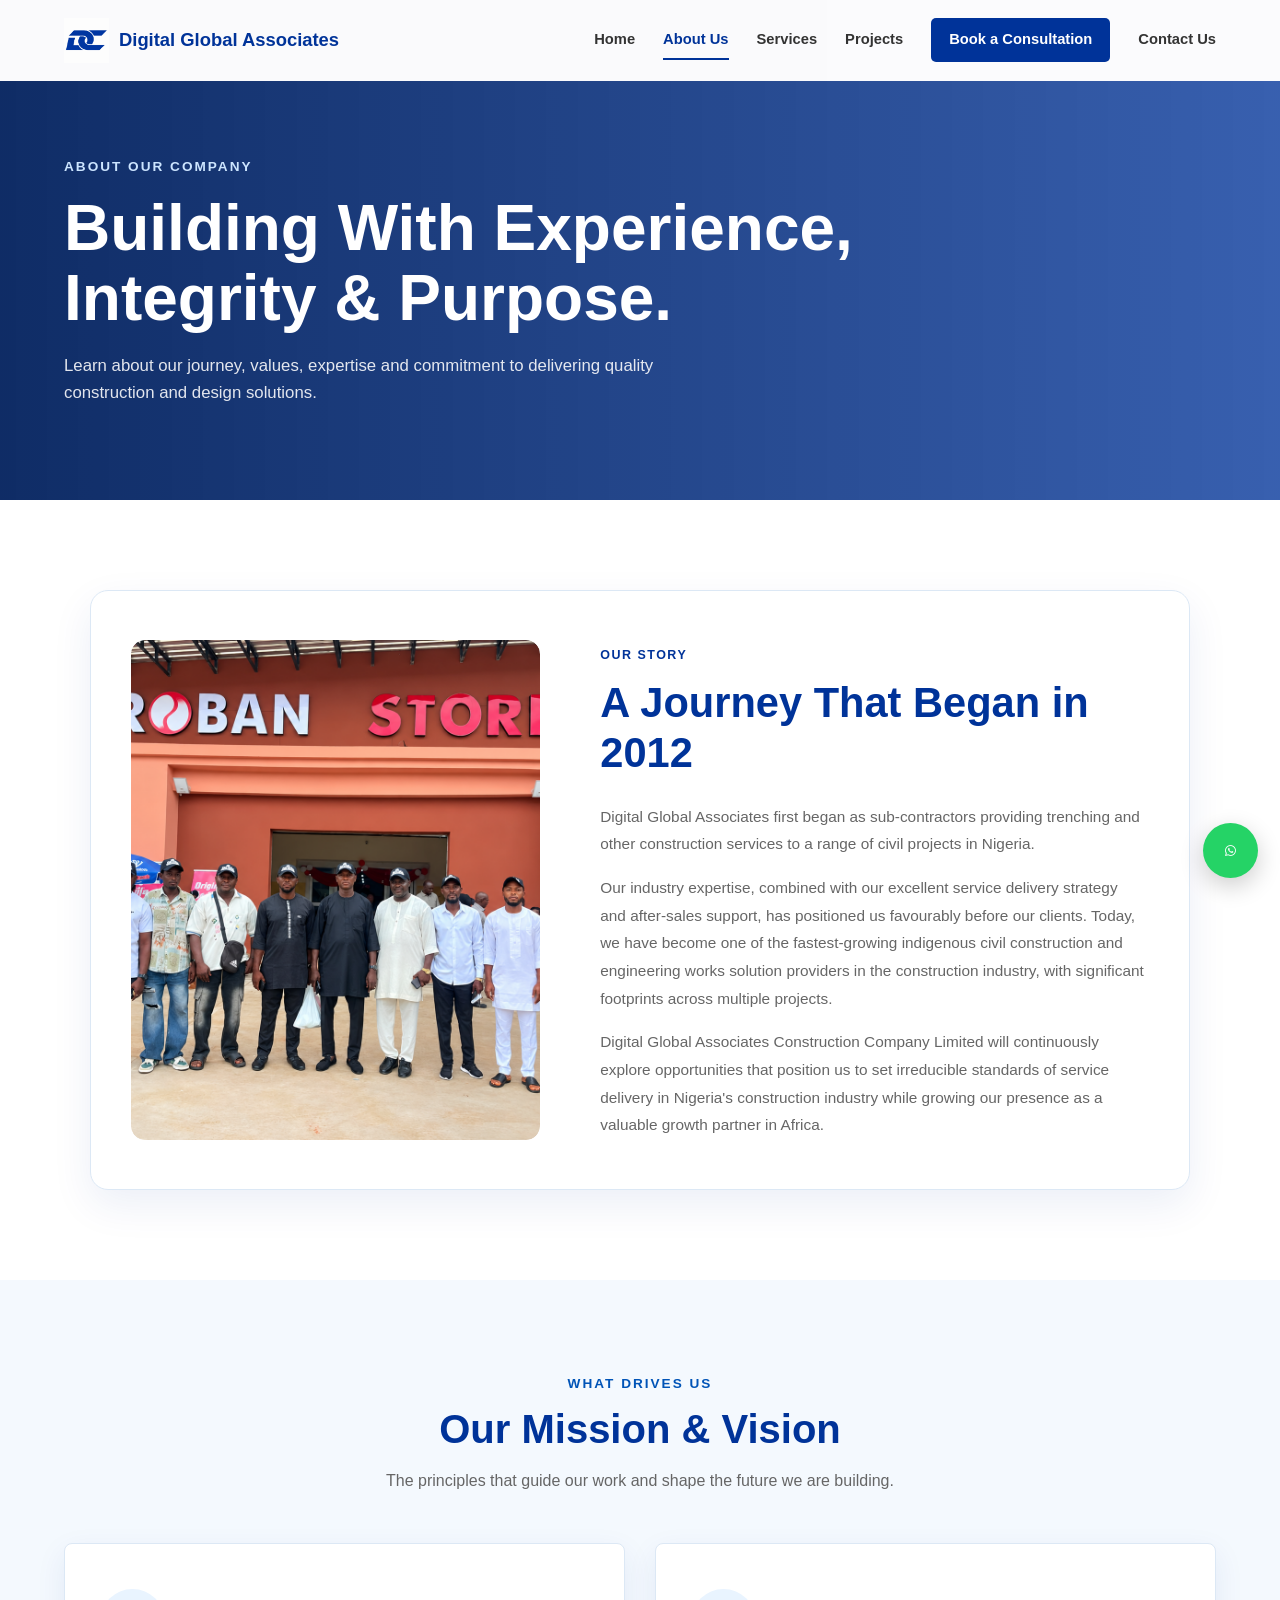
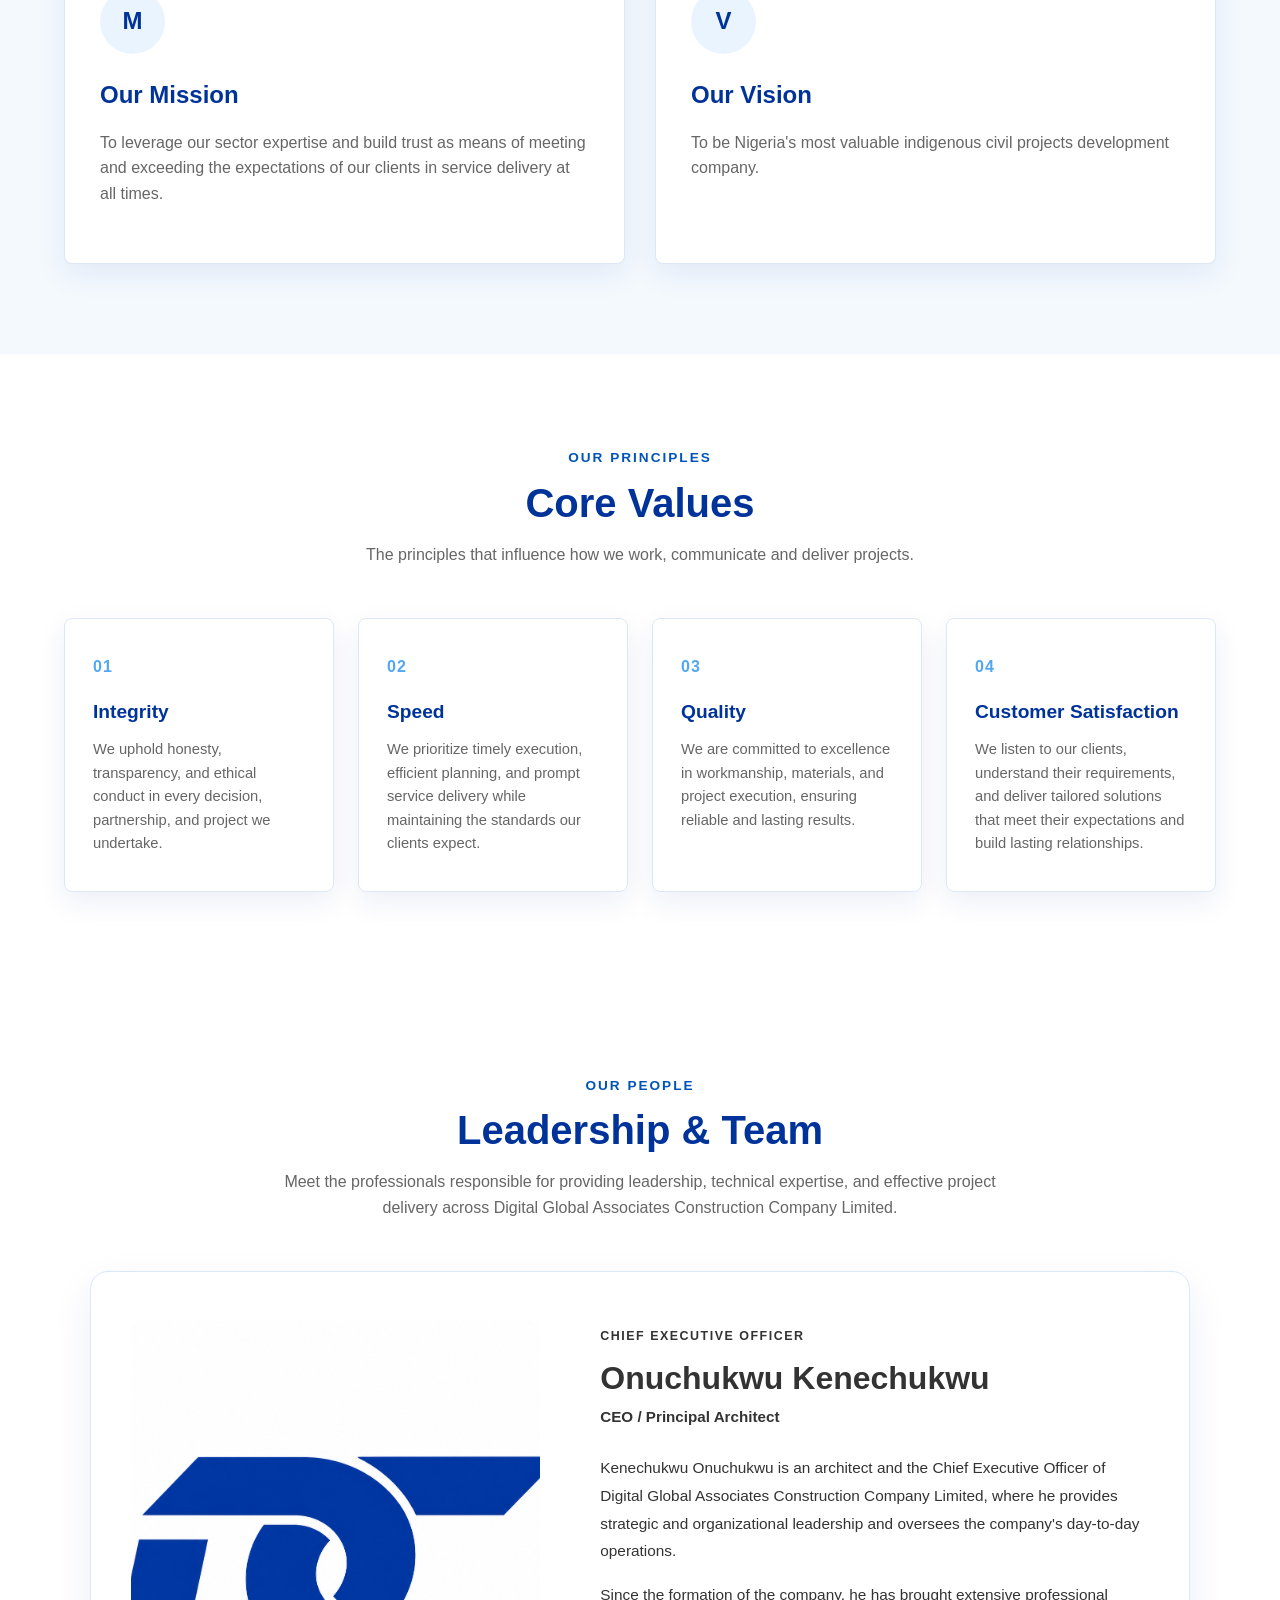
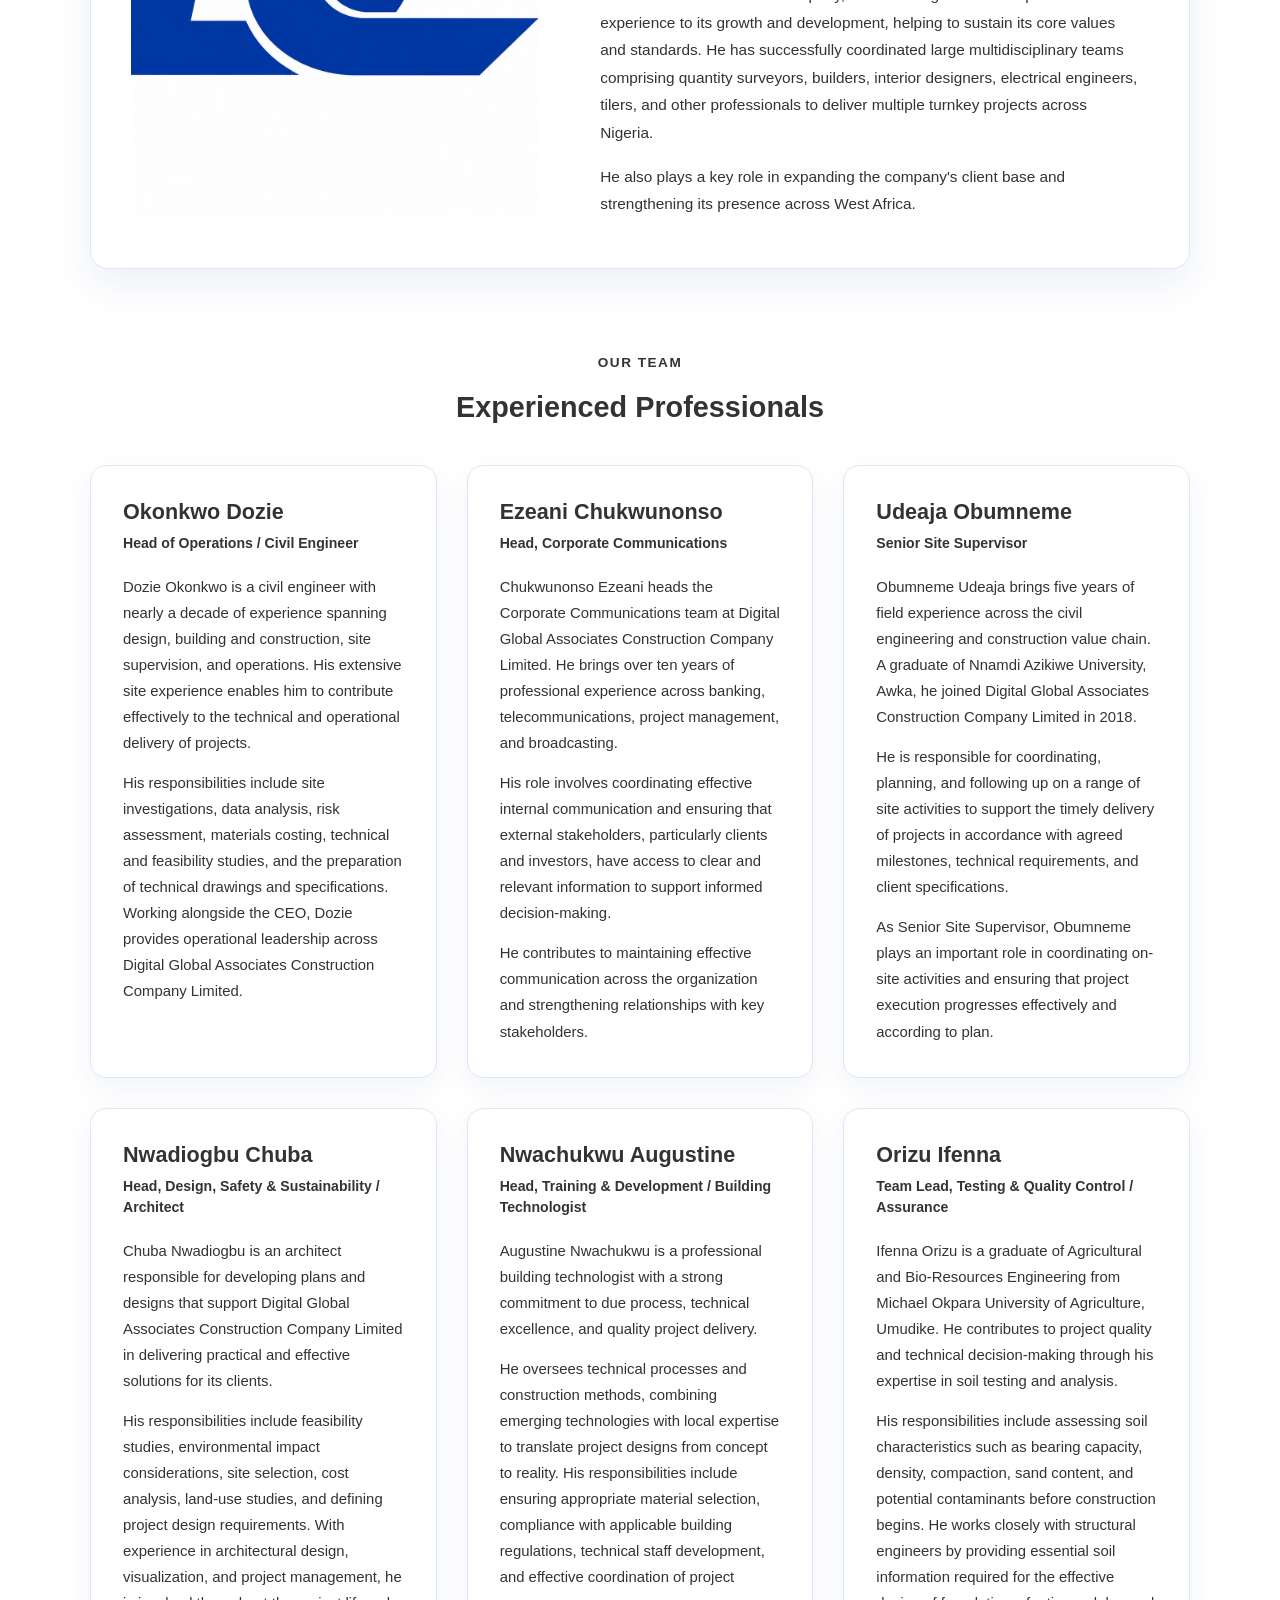
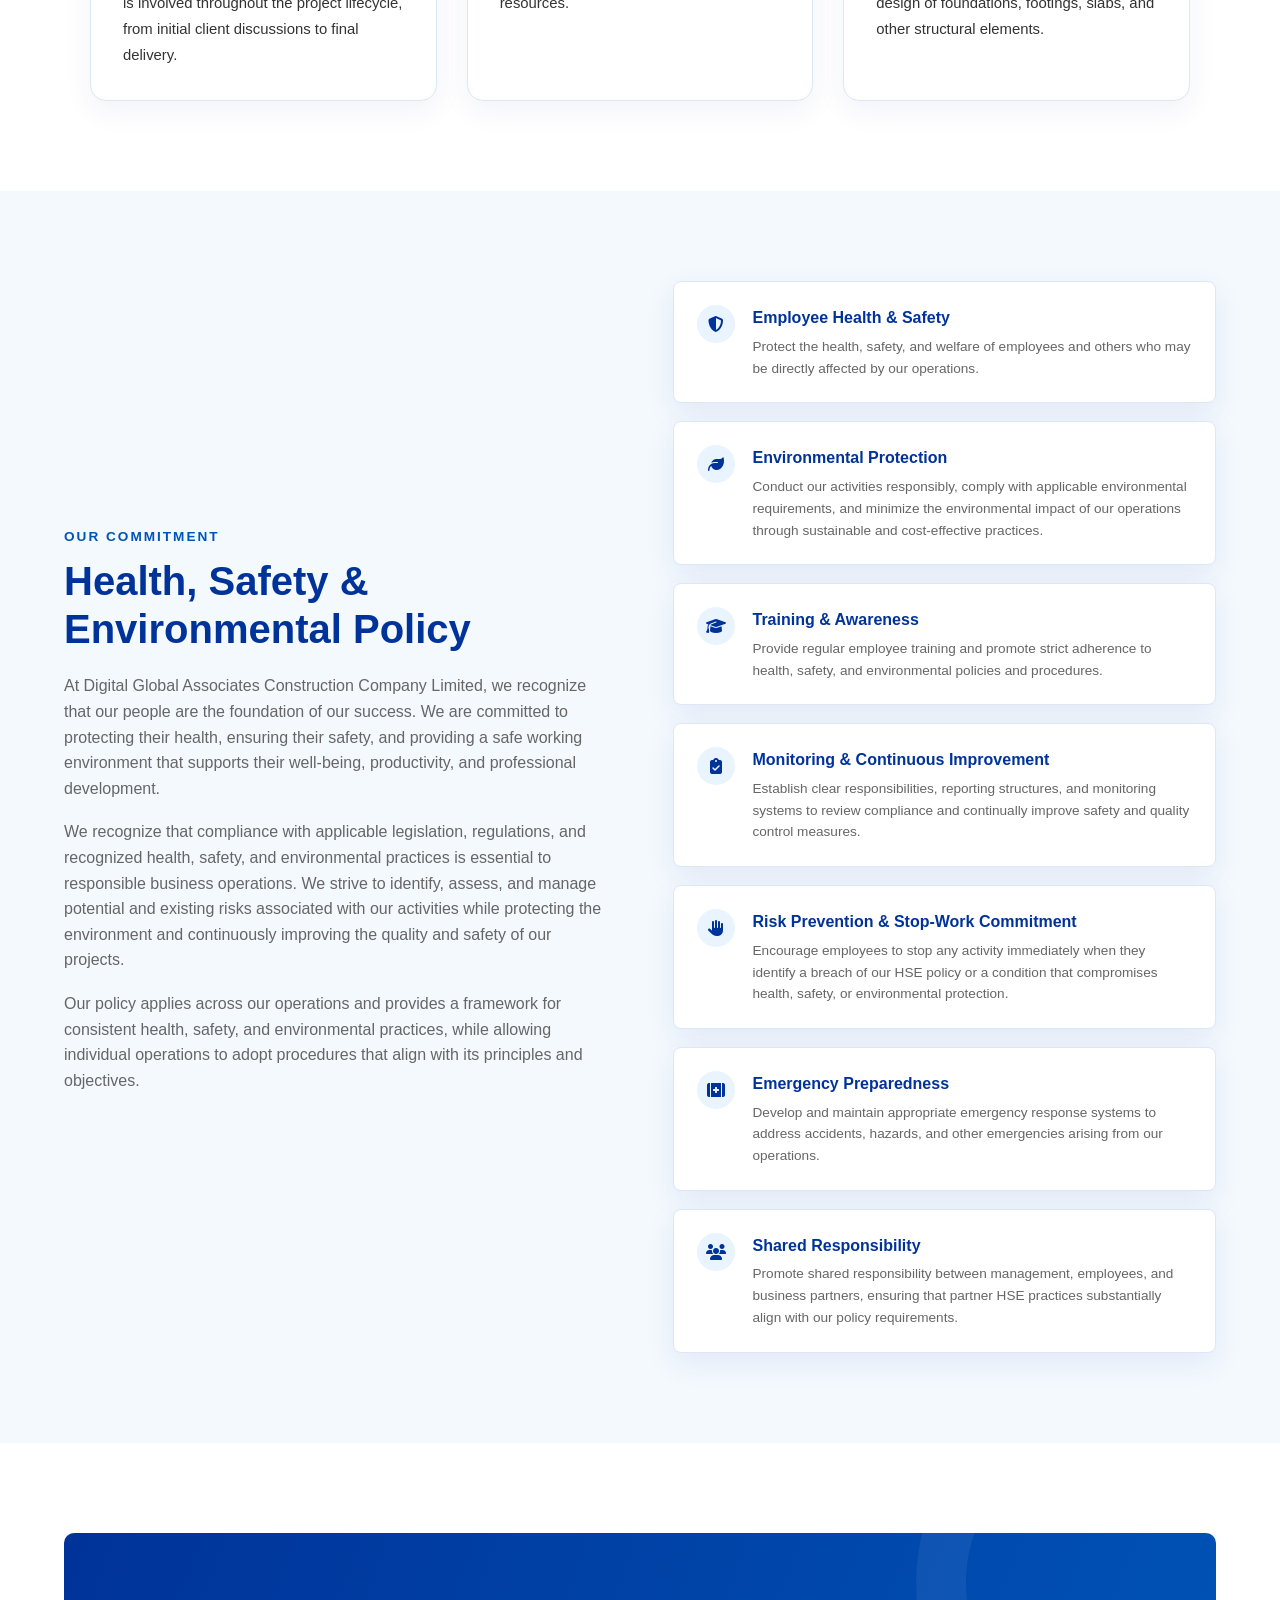
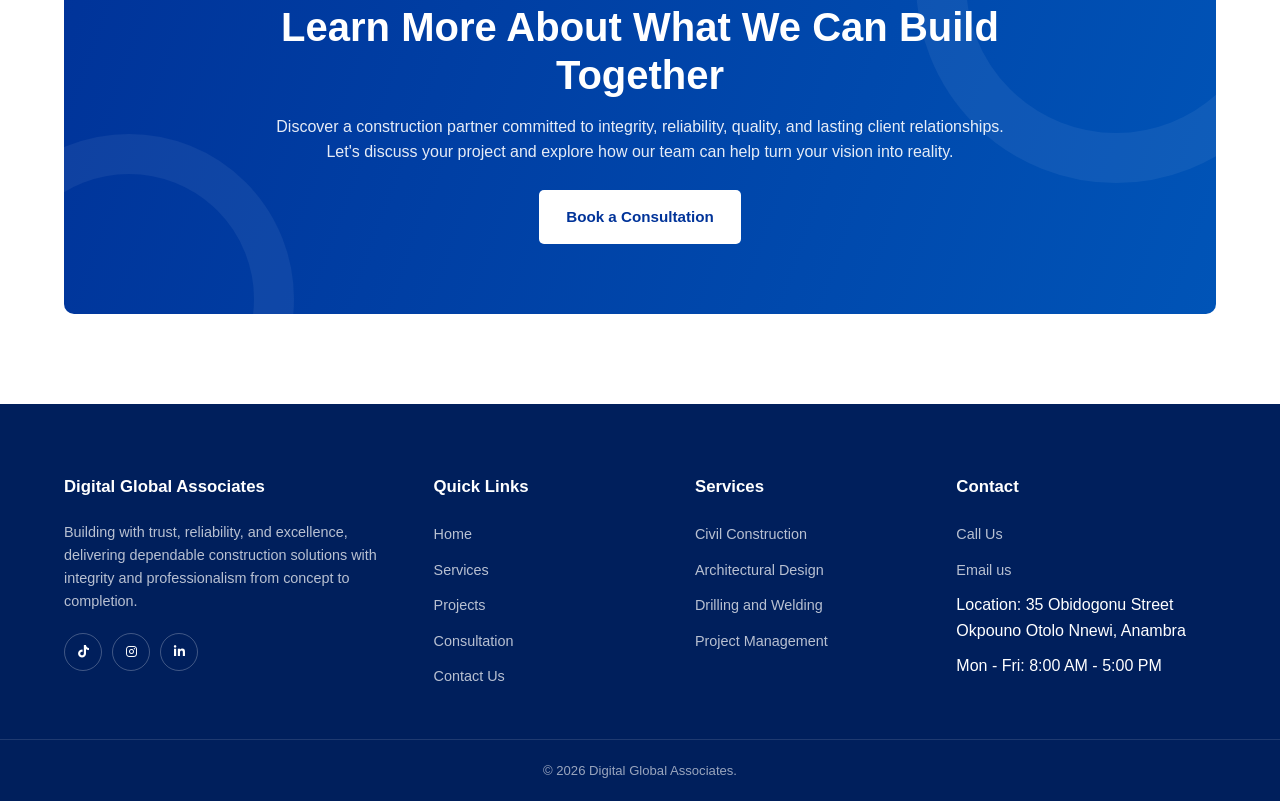
==== commit 5fb3de4d: "..." ====
--- a/about.html
+++ b/about.html
@@ -112,7 +112,7 @@
 
             <a href="index.html" class="logo">
 
-                <img src="assets/images/logo/DG Logo.png." alt="Digital Global Associates logo">
+                <img src="assets/images/logo/DG Logo.png" alt="Digital Global Associates logo">
 
                 <span>Digital Global Associates</span>
 
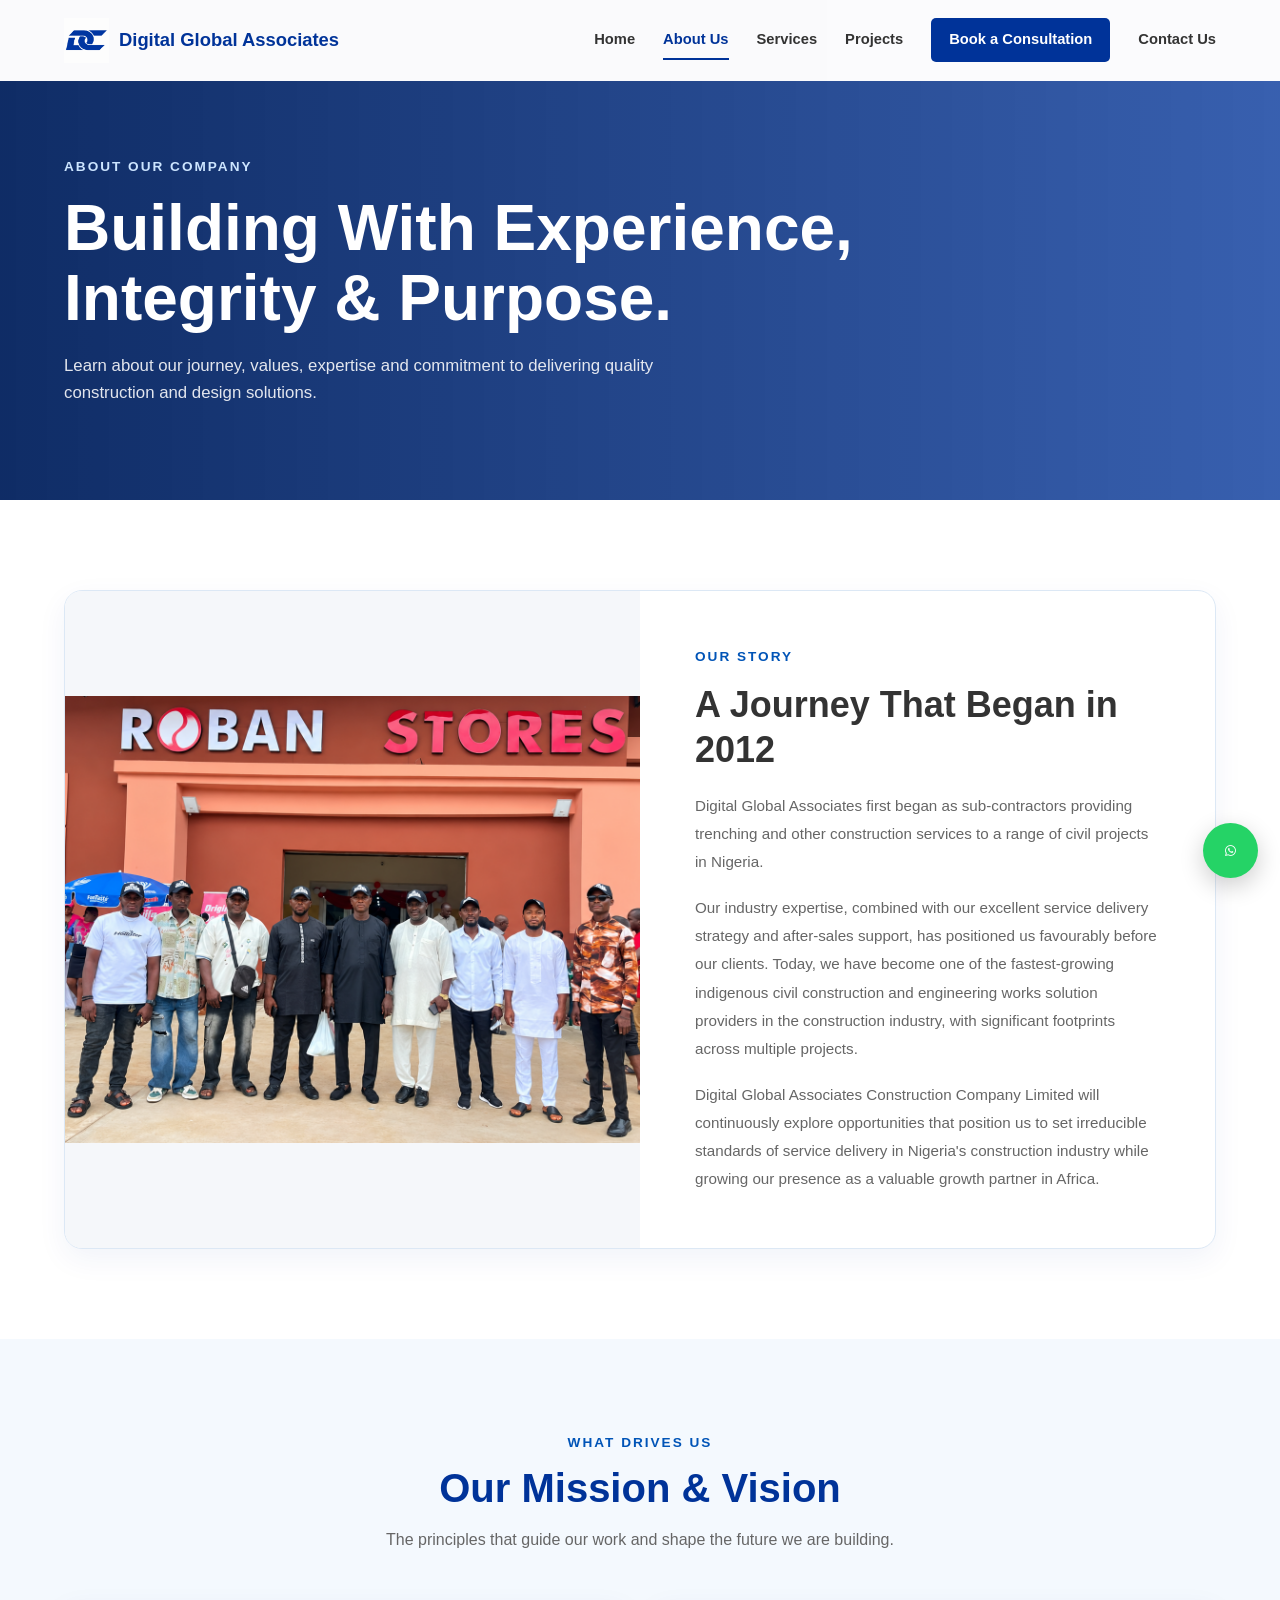
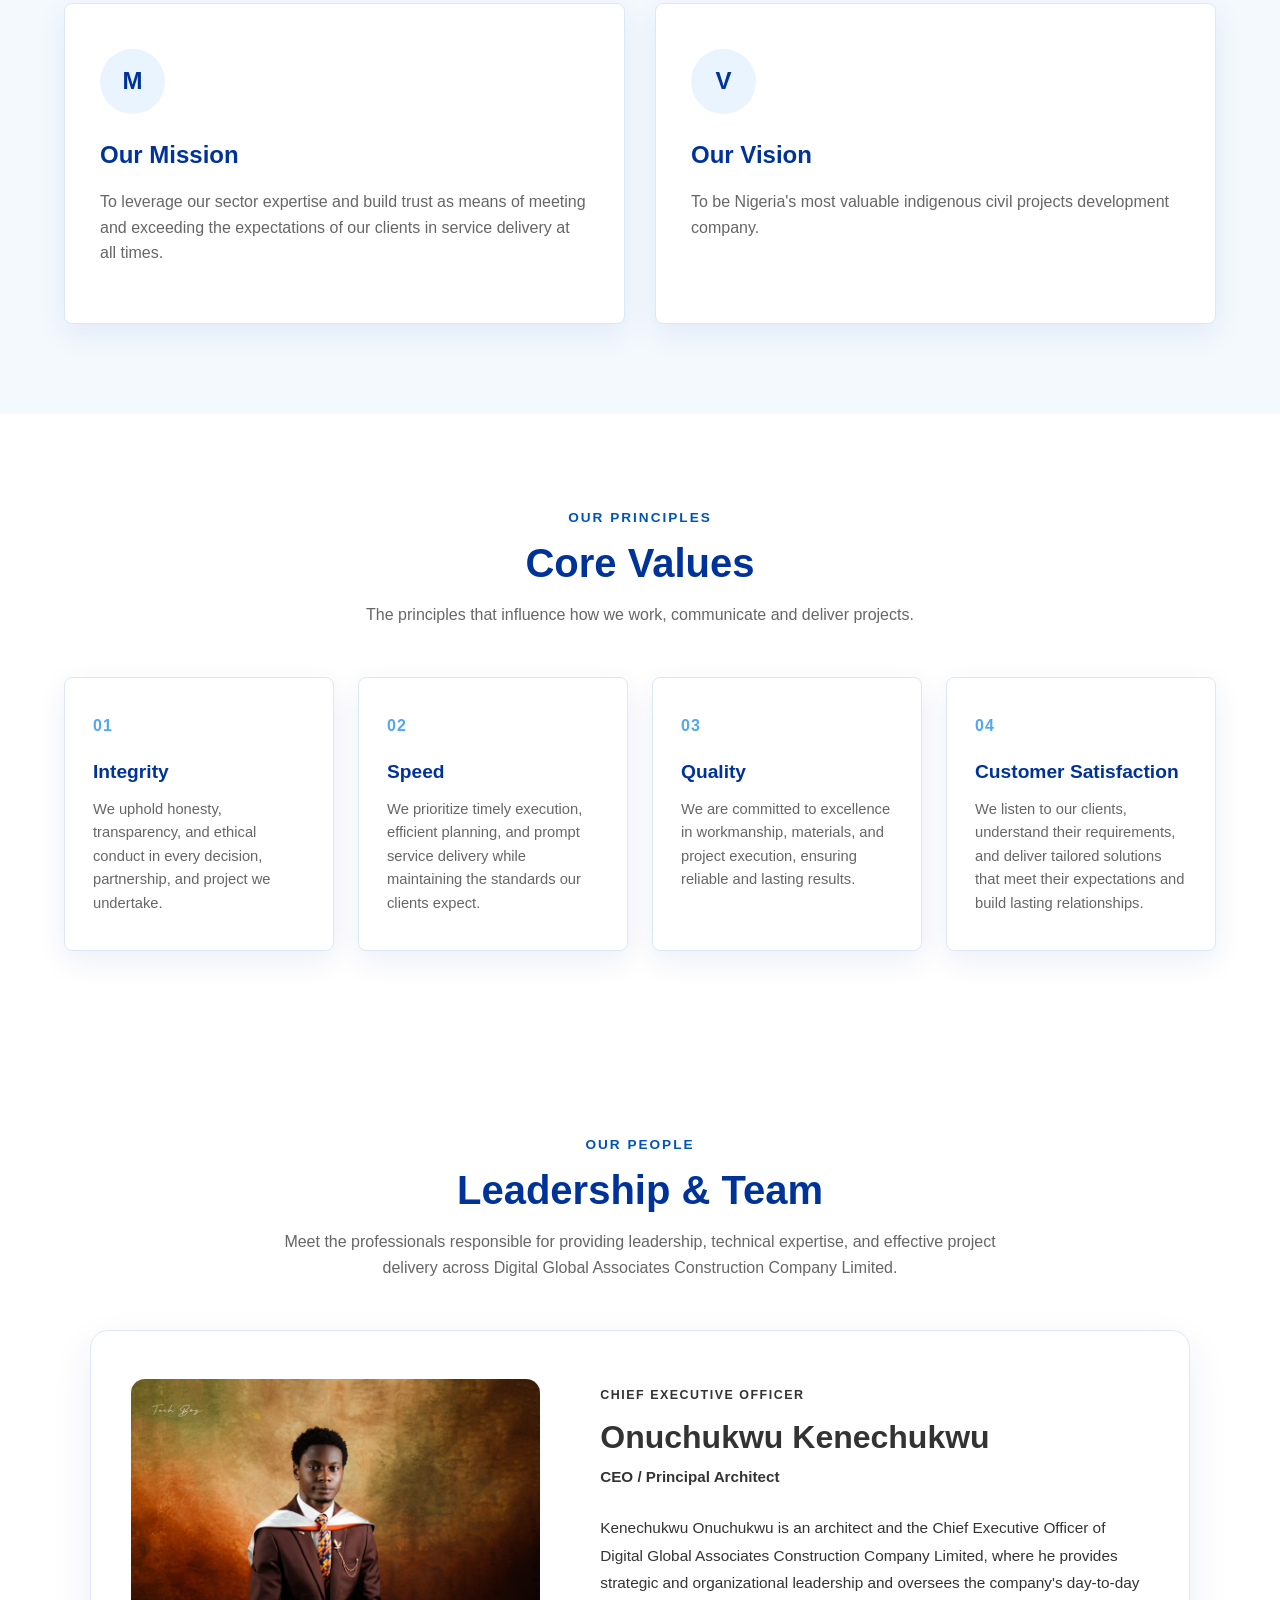
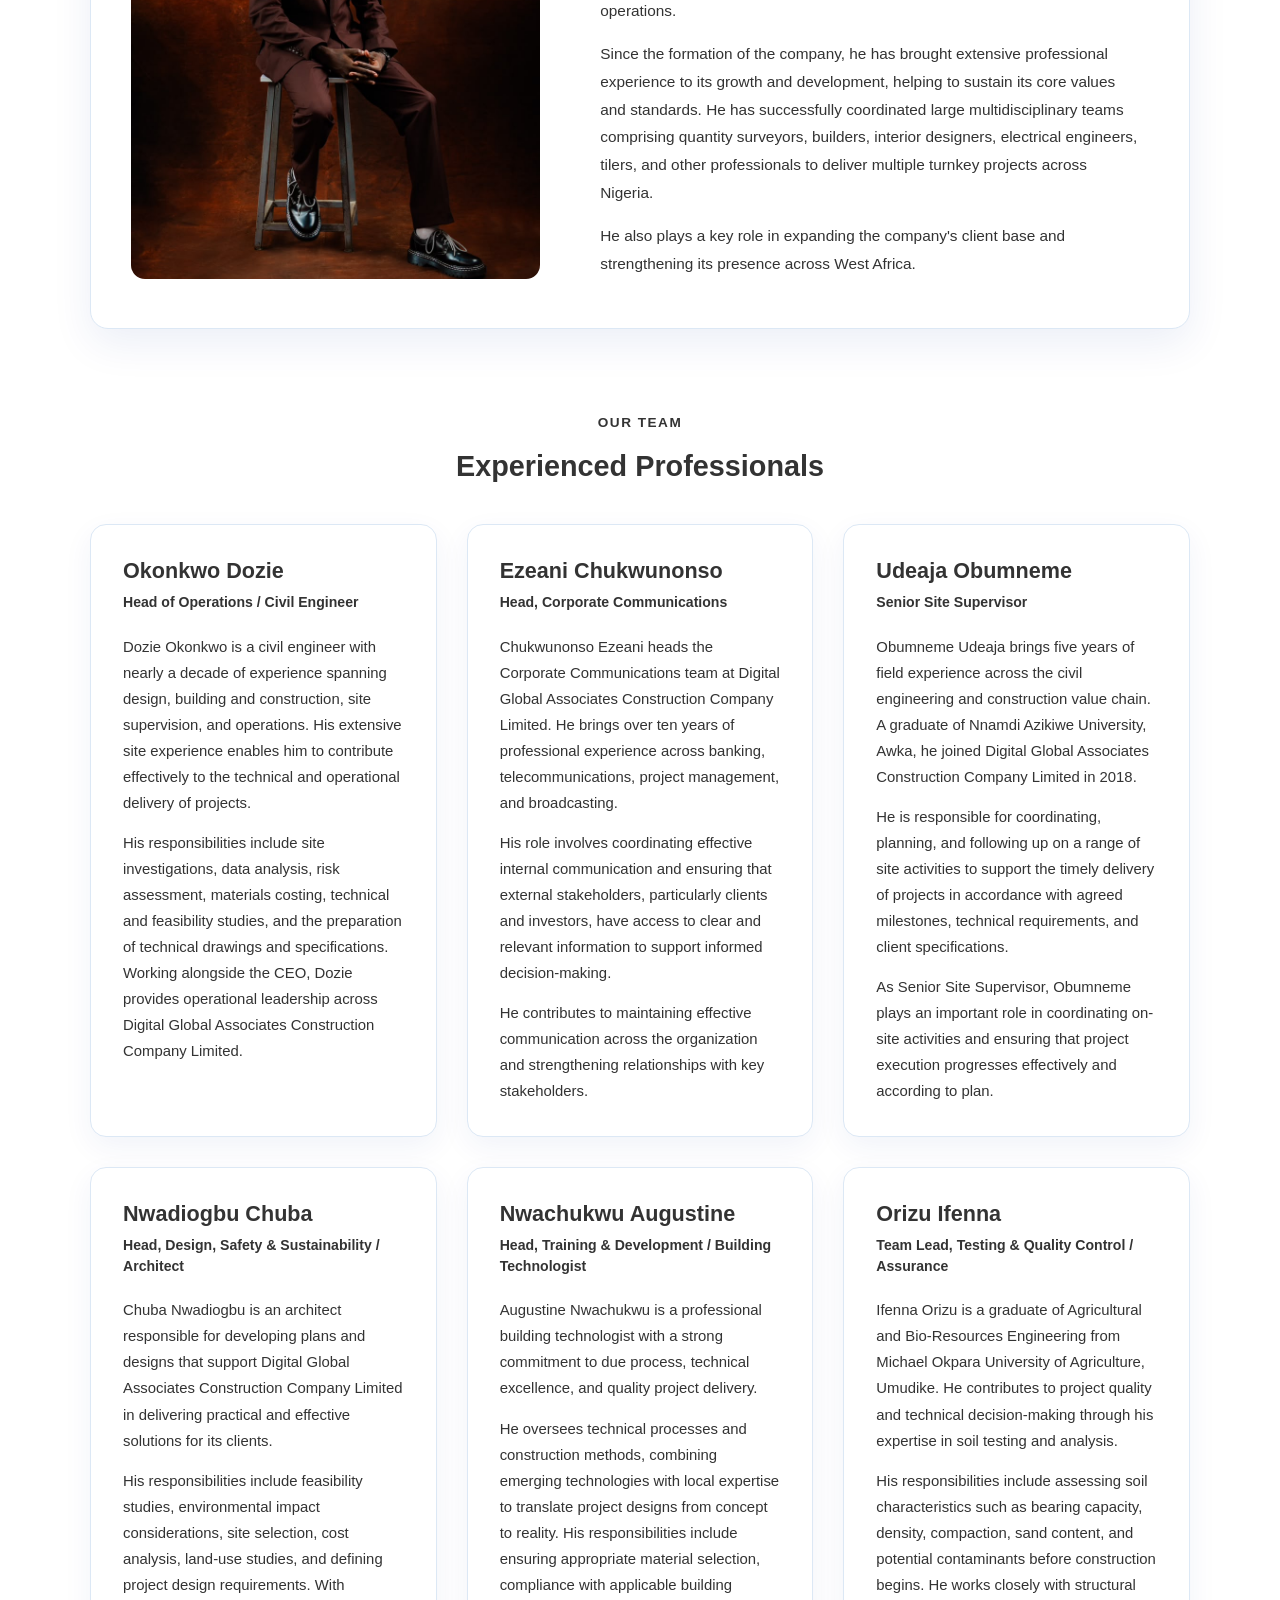
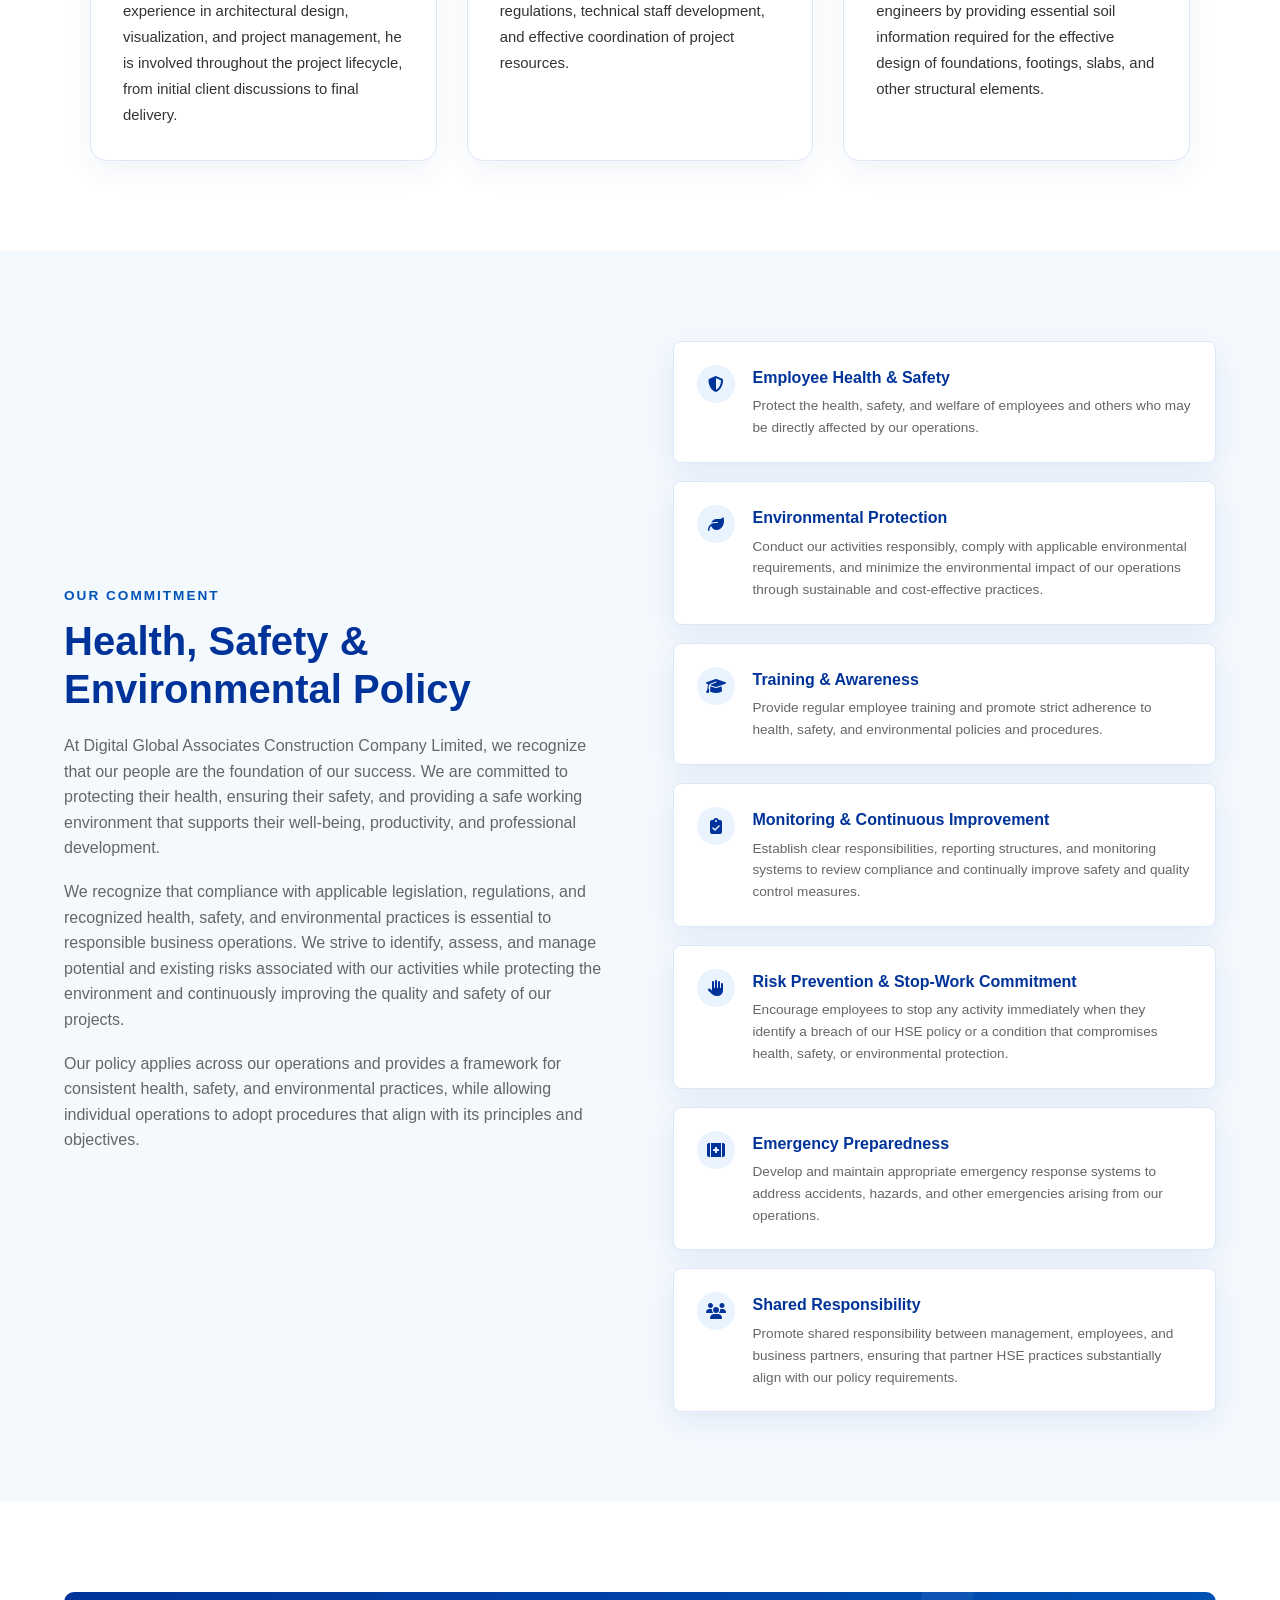
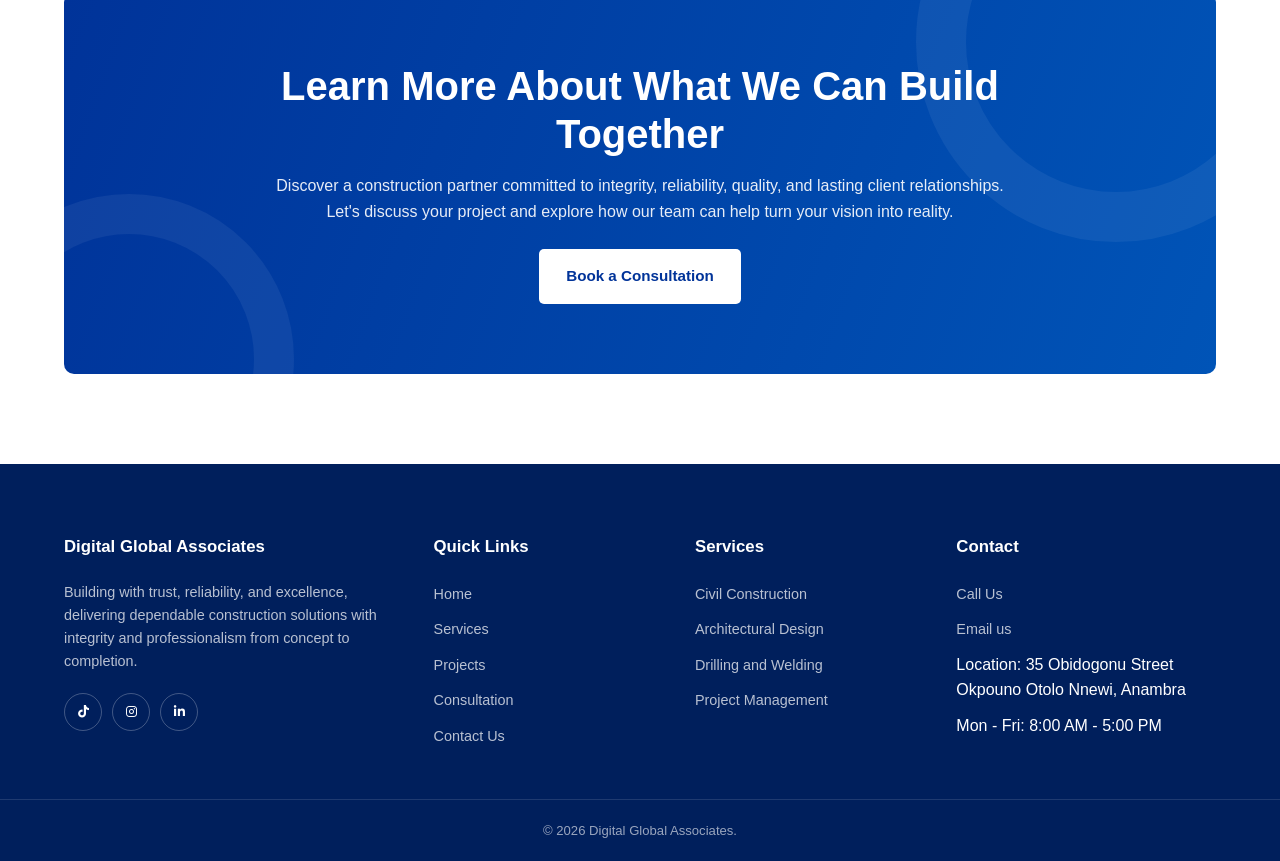
==== commit e0cbefc2: "Home and About us refittings" ====
--- a/about.html
+++ b/about.html
@@ -207,7 +207,7 @@
 
                     <div class="about-story-image reveal-left">
 
-                        <img src="assets/images/team/TEAM PHOTO-ONE.png" alt="Company Team Image">
+                        <img src="assets/images/team/TEAM PHOTO-ONEE.png" alt="Company Team Image">
 
                     </div>
 
@@ -488,7 +488,7 @@
 
                     <div class="ceo-image">
 
-                        <img src="assets/images/logo/DG Logo.png" alt="Kenechukwu Onuchukwu, Chief Executive Officer">
+                        <img src="assets/images/team/logo.jpeg" alt="Kenechukwu Onuchukwu, Chief Executive Officer">
 
                     </div>
 
--- a/css/style.css
+++ b/css/style.css
@@ -385,105 +385,70 @@
 }
 
 /* =========================================
-   COMPANY INTRODUCTION / ABOUT PREVIEW
+   ABOUT PREVIEW / COMPANY INTRODUCTION
 ========================================= */
 
 .about-preview {
     display: grid;
-
-    grid-template-columns: 0.85fr 1.15fr;
-
-    gap: 55px;
-
-    align-items: center;
-
-    max-width: 1100px;
-
-    margin: 0 auto;
-
-    padding: 40px;
-
+    grid-template-columns: minmax(0, 1fr) minmax(0, 1fr);
+    align-items: stretch;
+    gap: 0;
     background: var(--white);
-
     border: 1px solid var(--border-light);
-
     border-radius: 18px;
-
-    box-shadow: 0 15px 40px rgba(0, 51, 153, 0.08);
-}
-
-
-/* =========================================
-   ABOUT PREVIEW IMAGE
-========================================= */
+    overflow: hidden;
+    box-shadow: 0 10px 30px rgba(0, 51, 153, 0.06);
+}
+
+/* -----------------------------
+   PREVIEW IMAGE
+----------------------------- */
 
 .about-preview-image {
     width: 100%;
-
-    height: 500px;
-
+    display: flex;
+    align-items: center;
+    justify-content: center;
+    background: #f5f7fa;
     overflow: hidden;
-
-    border-radius: 14px;
-}
-
+}
 
 .about-preview-image img {
+    display: block;
     width: 100%;
-    height: 100%;
-
-    object-fit: cover;
-
-    display: block;
-
-    border-radius: 14px;
-
-    box-shadow: none;
-
-    transition: transform 0.5s ease;
-}
-
-
-.about-preview:hover .about-preview-image img {
-    transform: scale(1.03);
-}
-
-
-/* =========================================
-   ABOUT PREVIEW CONTENT
-========================================= */
+    height: auto;
+    object-fit: contain;
+}
+
+/* -----------------------------
+   PREVIEW CONTENT
+----------------------------- */
 
 .about-preview-content {
-    padding: 10px 5px;
-}
-
+    display: flex;
+    flex-direction: column;
+    justify-content: center;
+    padding: 55px;
+}
 
 .about-preview-content h3 {
     margin: 0 0 20px;
-
-    color: var(--primary-blue);
-
+    color: var(--heading);
     font-size: 2rem;
-
-    line-height: 1.25;
-}
-
+    line-height: 1.3;
+}
 
 .about-preview-content p {
-    margin-bottom: 16px;
-
+    margin: 0 0 18px;
     color: #666;
-
-    font-size: 0.96rem;
-
-    line-height: 1.8;
-}
-
-
-.about-preview-content p:last-of-type {
-    margin-bottom: 25px;
-}
-
+    font-size: 0.95rem;
+    line-height: 1.85;
+}
+
+.about-preview-content .btn {
+    align-self: flex-start;
+    margin-top: 12px;
+}
 /* =========================================
    HOME - SERVICES
 ========================================= */
@@ -1152,33 +1117,20 @@
 
 
 /* =========================================
-   COMPANY STORY
+   ABOUT STORY
 ========================================= */
 
 .about-story {
     display: grid;
-
-    grid-template-columns: 0.85fr 1.15fr;
-
-    gap: 55px;
-
-    align-items: center;
-
-    max-width: 1100px;
-
-    margin: 0 auto;
-
-    padding: 40px;
-
+    grid-template-columns: minmax(0, 1fr) minmax(0, 1fr);
+    align-items: stretch;
+    gap: 0;
     background: var(--white);
-
     border: 1px solid var(--border-light);
-
     border-radius: 18px;
-
-    box-shadow: 0 15px 40px rgba(0, 51, 153, 0.08);
-}
-
+    overflow: hidden;
+    box-shadow: 0 10px 30px rgba(0, 51, 153, 0.06);
+}
 
 /* =========================================
    STORY IMAGE
@@ -1186,82 +1138,49 @@
 
 .about-story-image {
     width: 100%;
-
-    height: 500px;
-
+    display: flex;
+    align-items: center;
+    justify-content: center;
+    background: #f5f7fa;
     overflow: hidden;
-
-    border-radius: 14px;
-}
-
+}
 
 .about-story-image img {
+    display: block;
     width: 100%;
-    height: 100%;
-
-    object-fit: cover;
-
-    display: block;
-
-    border-radius: 14px;
-
-    box-shadow: none;
-
-    transition: transform 0.5s ease;
-}
-
-
-.about-story:hover .about-story-image img {
-    transform: scale(1.03);
-}
-
-
-/* =========================================
+    height: auto;
+    object-fit: contain;
+}
+
+/* -----------------------------
    STORY CONTENT
-========================================= */
+----------------------------- */
 
 .about-story-content {
-    padding: 10px 5px;
-}
-
+    display: flex;
+    flex-direction: column;
+    justify-content: center;
+    padding: 55px;
+}
 
 .about-story-content .section-label {
     display: inline-block;
-
-    margin-bottom: 12px;
-
-    color: var(--primary-blue);
-
-    font-size: 0.78rem;
-    font-weight: 700;
-
-    letter-spacing: 1.5px;
-
-    text-transform: uppercase;
-}
-
+    margin-bottom: 14px;
+}
 
 .about-story-content h2 {
-    margin: 0 0 25px;
-
-    color: var(--primary-blue);
-
-    font-size: 2.6rem;
-
-    line-height: 1.2;
-}
-
+    margin: 0 0 20px;
+    color: var(--heading);
+    font-size: 2.25rem;
+    line-height: 1.25;
+}
 
 .about-story-content p {
-    margin-bottom: 16px;
-
+    margin: 0 0 18px;
     color: #666;
-
-    font-size: 0.96rem;
-
-    line-height: 1.8;
-}
-
+    font-size: 0.95rem;
+    line-height: 1.85;
+}
 
 .about-story-content p:last-child {
     margin-bottom: 0;
--- a/css/responsive.css
+++ b/css/responsive.css
@@ -73,28 +73,37 @@
         gap: 22px;
     }
 
+       .about-preview-content {
+        padding: 40px;
+    }
+
+    .about-preview-content h3 {
+        font-size: 1.85rem;
+    }
+
+    .about-preview-content p {
+        font-size: 0.93rem;
+        line-height: 1.75;
+    }
 
     /* -----------------------------
        COMPANY STORY
     ----------------------------- */
-
-    .about-story {
-        grid-template-columns: 0.9fr 1.1fr;
-
-        gap: 35px;
-
-        padding: 30px;
-    }
-
-
-    /*
-       Do NOT force a height on the
-       About Story image here.
-
-       The original image dimensions
-       from style.css should control
-       the appearance.
-    */
+.about-story-content {
+        padding: 40px;
+    }
+
+    .about-story-content h2 {
+        font-size: 2rem;
+    }
+
+    .about-story-content p {
+        font-size: 0.93rem;
+        line-height: 1.75;
+    }
+
+
+    
 
 
     /* -----------------------------
@@ -337,42 +346,66 @@
     }
 
 
-    /*
-       No fixed height here.
-
-       This allows the original
-       About Preview image styling
-       from style.css to remain active.
-    */
+.about-preview {
+        grid-template-columns: 1fr;
+    }
+
+    .about-preview-image {
+        width: 100%;
+    }
+
+    .about-preview-image img {
+        width: 100%;
+        height: auto;
+        object-fit: contain;
+    }
+
+    .about-preview-content {
+        padding: 35px 30px;
+    }
 
     .about-preview-content h3 {
-        font-size: 1.8rem;
-    }
-
-
-    /* -----------------------------
-       COMPANY STORY
-    ----------------------------- */
-
-    .about-story {
+        font-size: 1.85rem;
+        margin-bottom: 18px;
+    }
+
+    .about-preview-content p {
+        font-size: 0.94rem;
+        line-height: 1.8;
+    }
+
+    .about-preview-content .btn {
+        align-self: flex-start;
+    }
+
+
+ .about-story {
         grid-template-columns: 1fr;
-
-        gap: 30px;
-
-        padding: 25px;
-    }
-
-
-    /*
-       No fixed height here.
-
-       This allows the original
-       Company Story image styling
-       from style.css to remain active.
-    */
+    }
+
+    .about-story-image {
+        height: auto;
+    }
+
+    .about-story-image img {
+        width: 100%;
+        height: auto;
+        min-height: 0;
+        object-fit: contain;
+    }
+
+    .about-story-content {
+        padding: 35px 30px;
+    }
 
     .about-story-content h2 {
-        font-size: 2.2rem;
+        font-size: 2rem;
+        margin-bottom: 18px;
+    }
+
+    .about-story-content p {
+        font-size: 0.94rem;
+        line-height: 1.8;
     }
 
 
@@ -617,37 +650,47 @@
         border-radius: 14px;
     }
 
-
-    /*
-       No fixed image height.
-       Original image proportions
-       remain intact.
-    */
+.about-preview {
+        border-radius: 14px;
+    }
+
+    .about-preview-content {
+        padding: 30px 22px;
+    }
 
     .about-preview-content h3 {
-        font-size: 1.6rem;
+        font-size: 1.65rem;
+    }
+
+    .about-preview-content p {
+        font-size: 0.92rem;
+        line-height: 1.75;
+    }
+
+    .about-preview-content .btn {
+        width: 100%;
+        text-align: center;
     }
 
 
     /* -----------------------------
        COMPANY STORY
     ----------------------------- */
-
-    .about-story {
-        padding: 18px;
-
+ .about-story {
         border-radius: 14px;
     }
 
-
-    /*
-       No fixed image height.
-       Original image proportions
-       remain intact.
-    */
+    .about-story-content {
+        padding: 30px 22px;
+    }
 
     .about-story-content h2 {
-        font-size: 2rem;
+        font-size: 1.75rem;
+    }
+
+    .about-story-content p {
+        font-size: 0.92rem;
+        line-height: 1.75;
     }
 
 
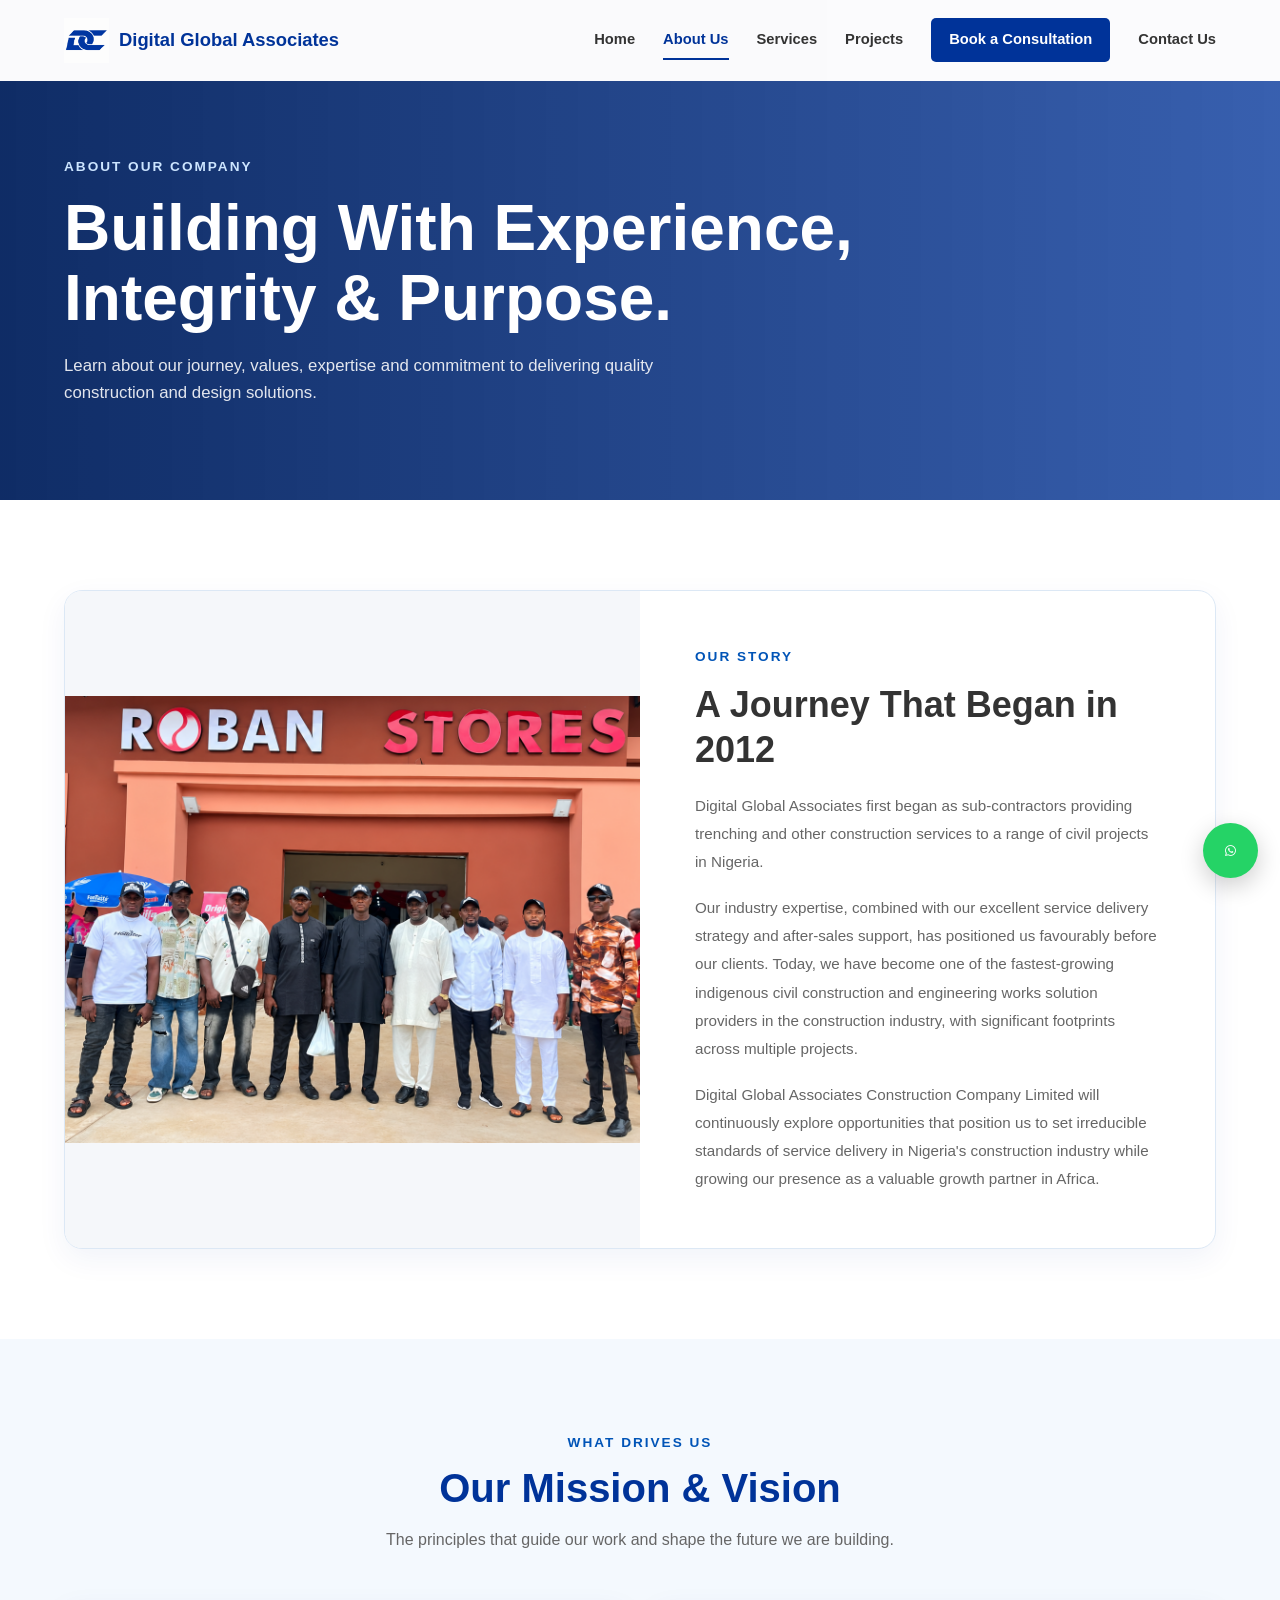
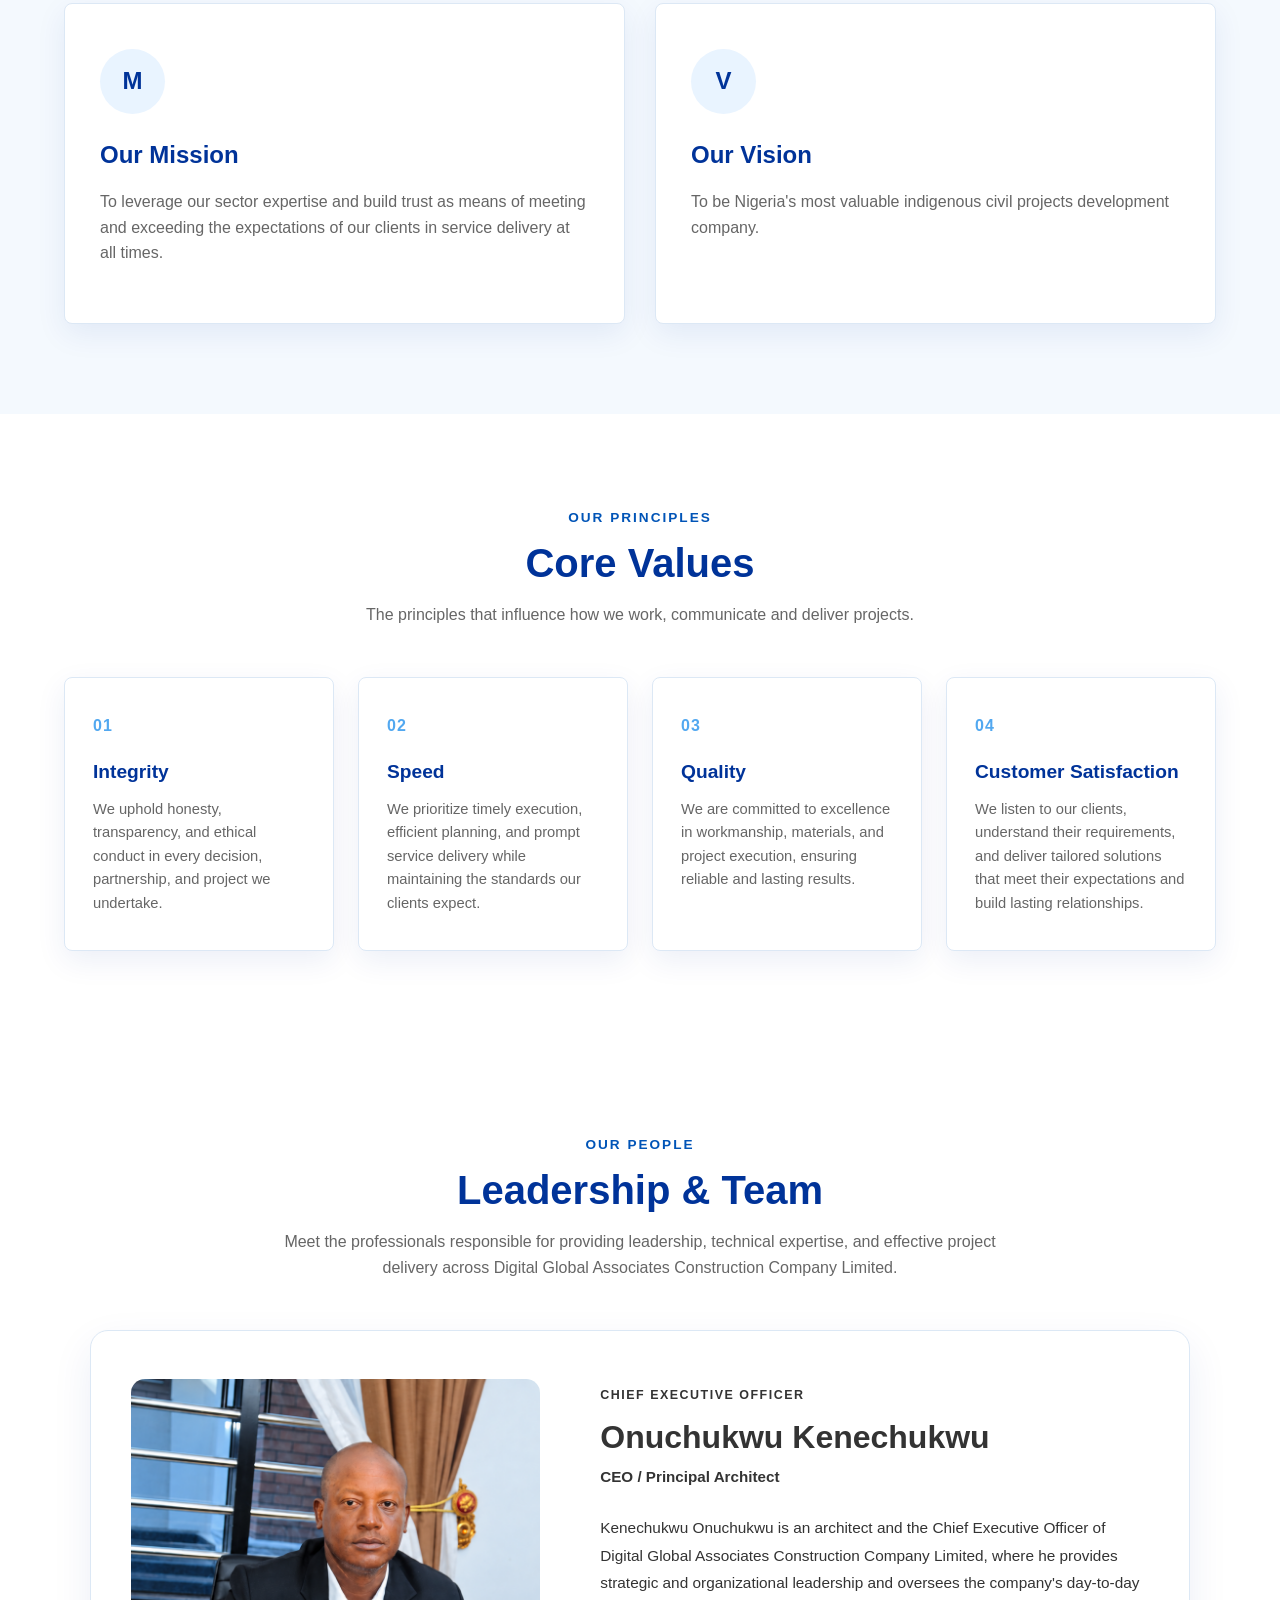
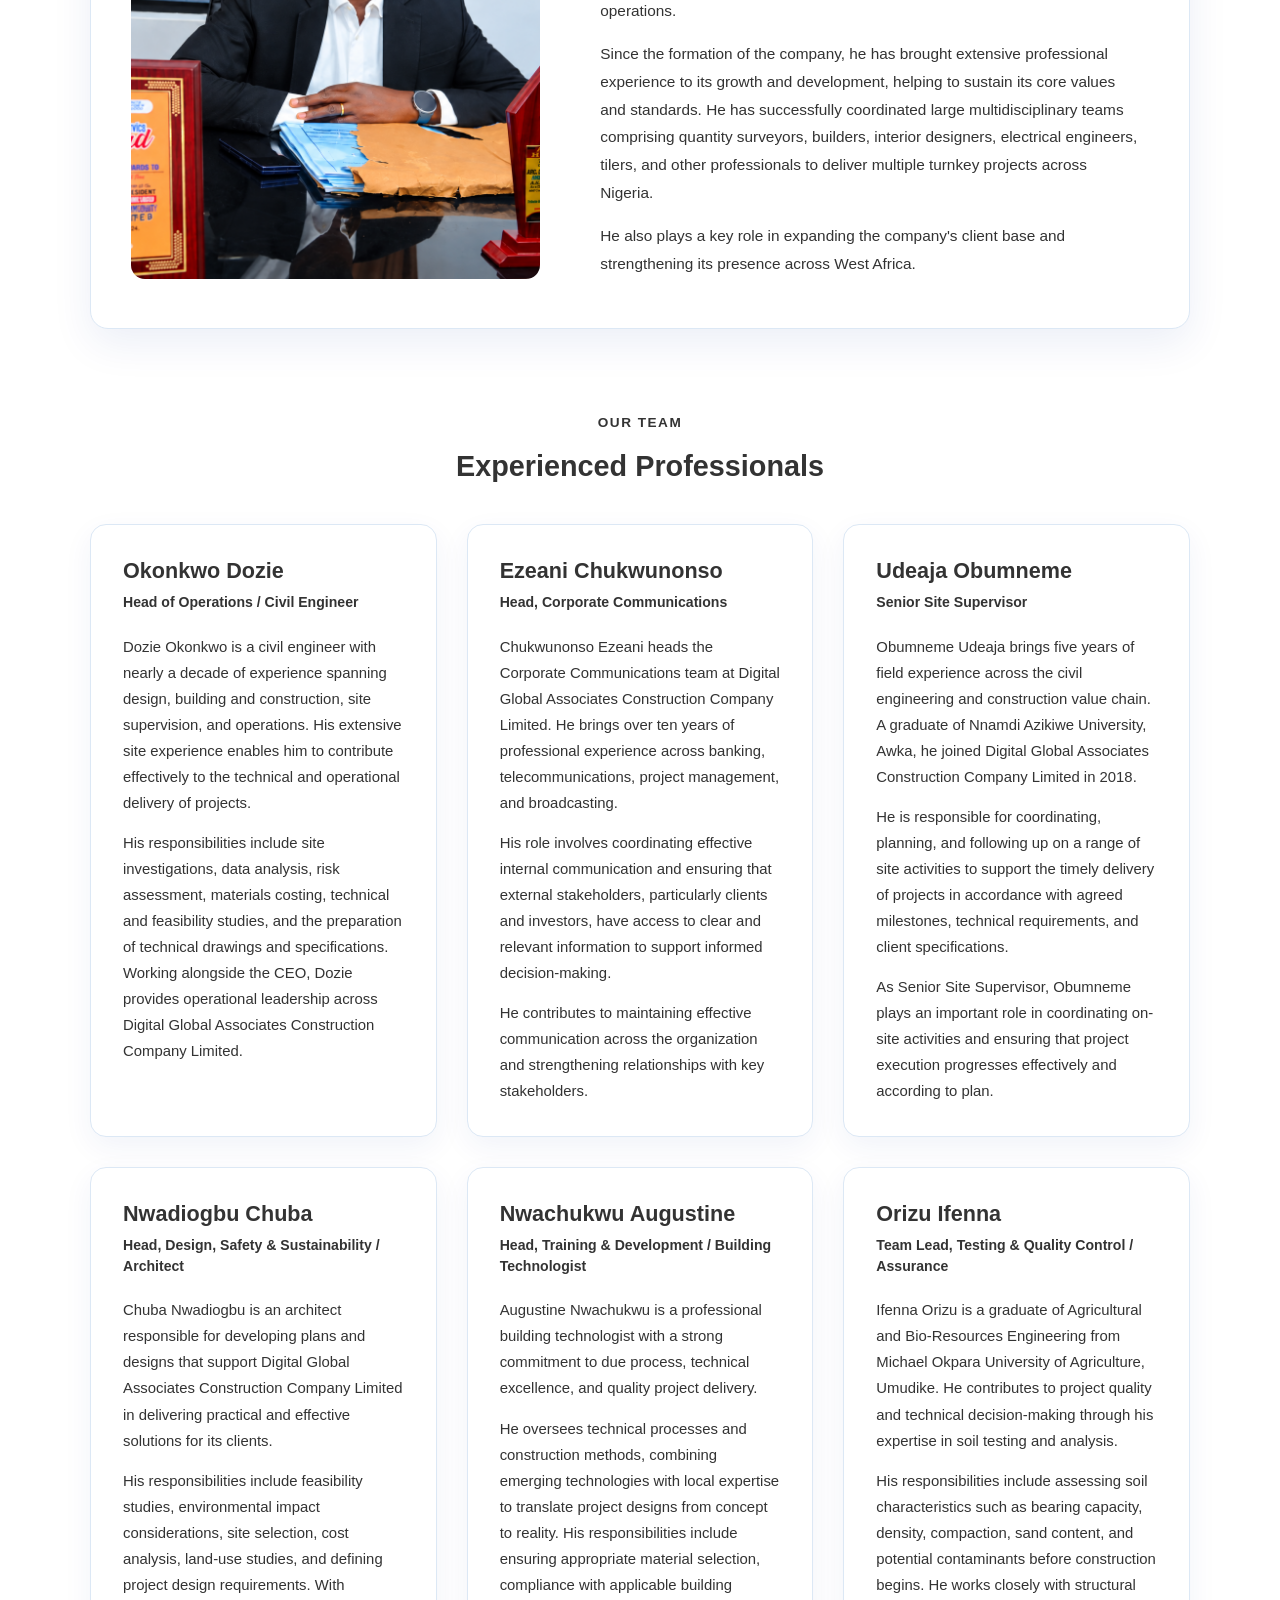
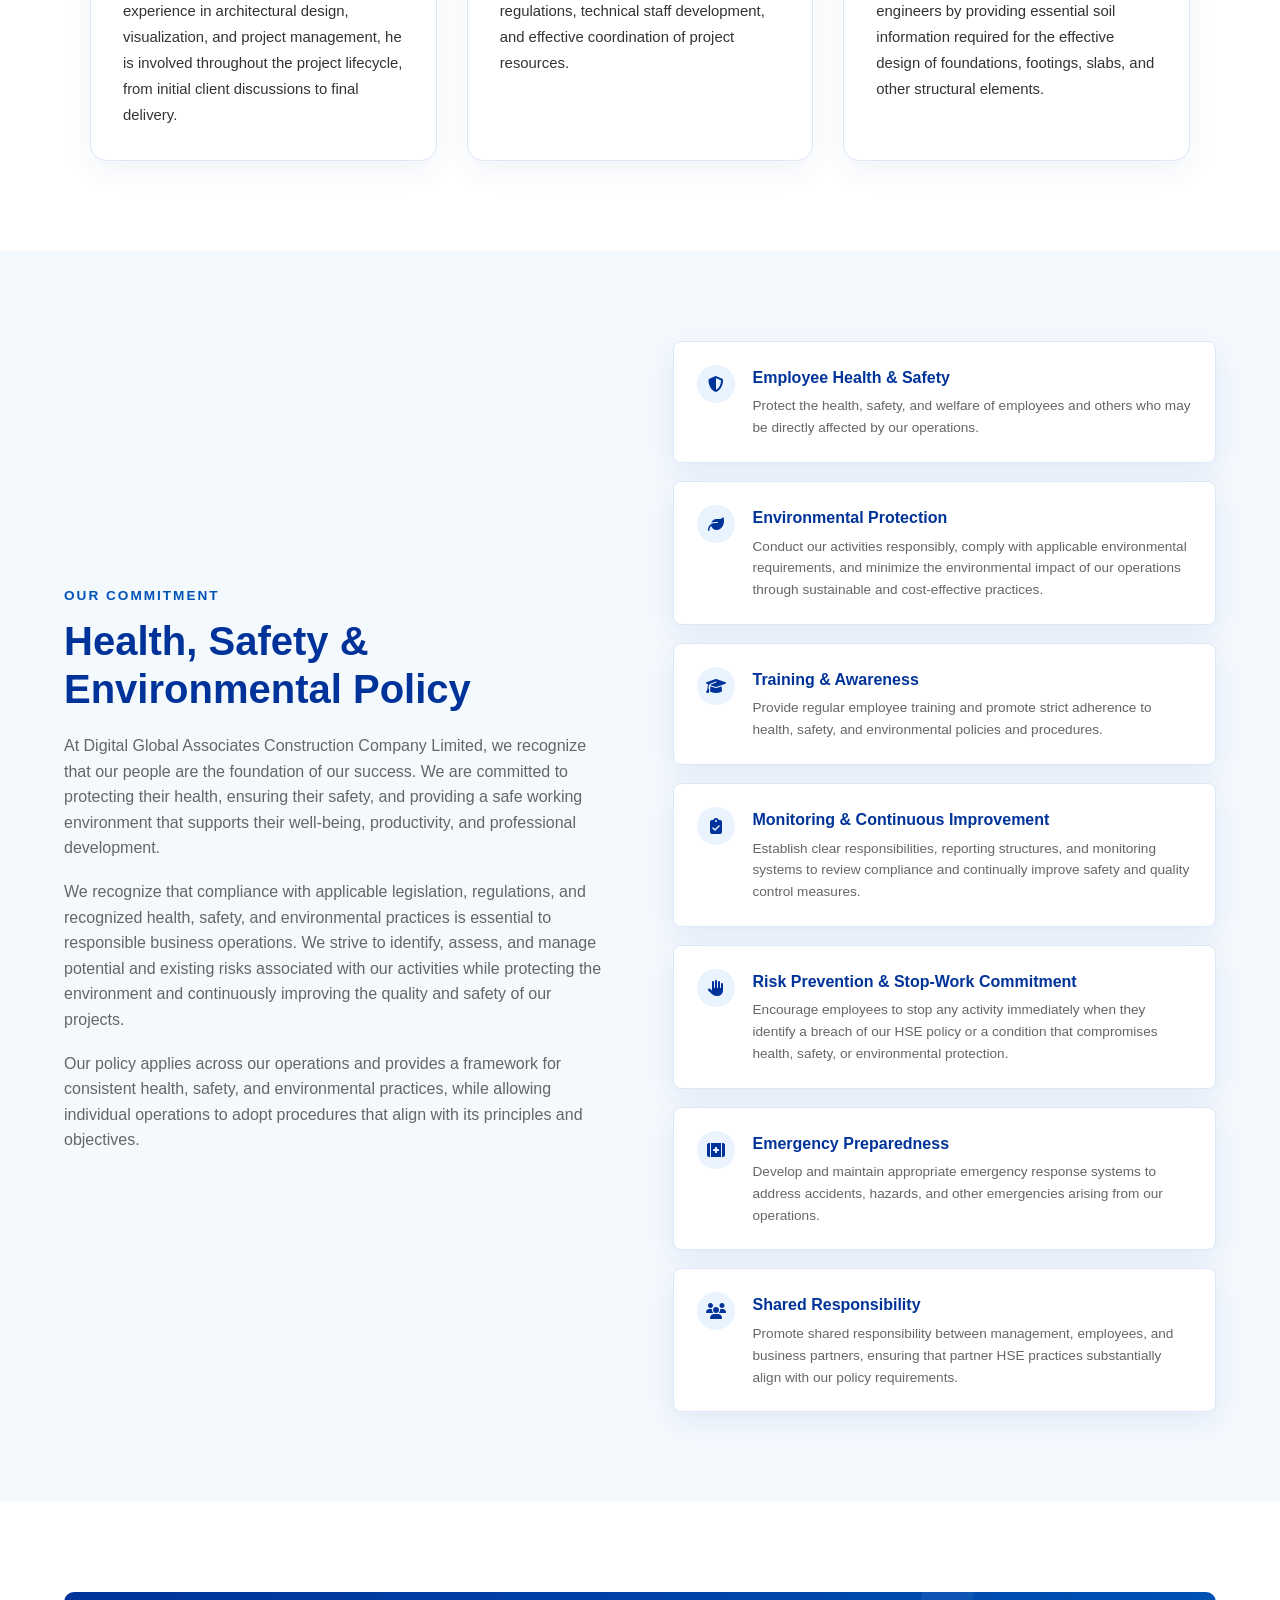
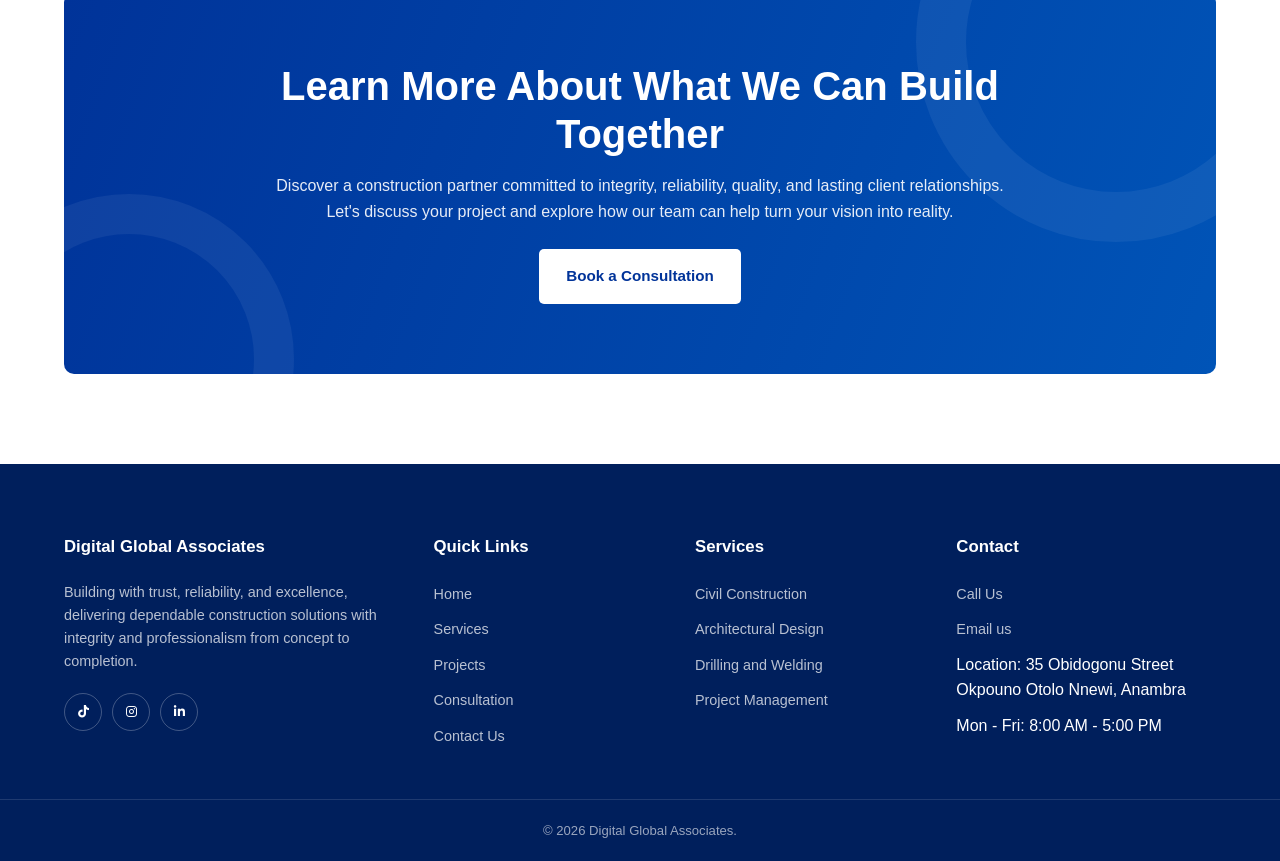
==== commit 8dda594c: "CEO IMAGE ADDITION" ====
--- a/about.html
+++ b/about.html
@@ -207,7 +207,7 @@
 
                     <div class="about-story-image reveal-left">
 
-                        <img src="assets/images/team/TEAM PHOTO-ONEE.png" alt="Company Team Image">
+                        <img src="assets/images/team/TEAM PHOTO-ONE.png" alt="Company Team Image">
 
                     </div>
 
@@ -488,7 +488,7 @@
 
                     <div class="ceo-image">
 
-                        <img src="assets/images/team/logo.jpeg" alt="Kenechukwu Onuchukwu, Chief Executive Officer">
+                        <img src="assets/images/team/CEO-ONE.png" alt="Kenechukwu Onuchukwu, Chief Executive Officer">
 
                     </div>
 
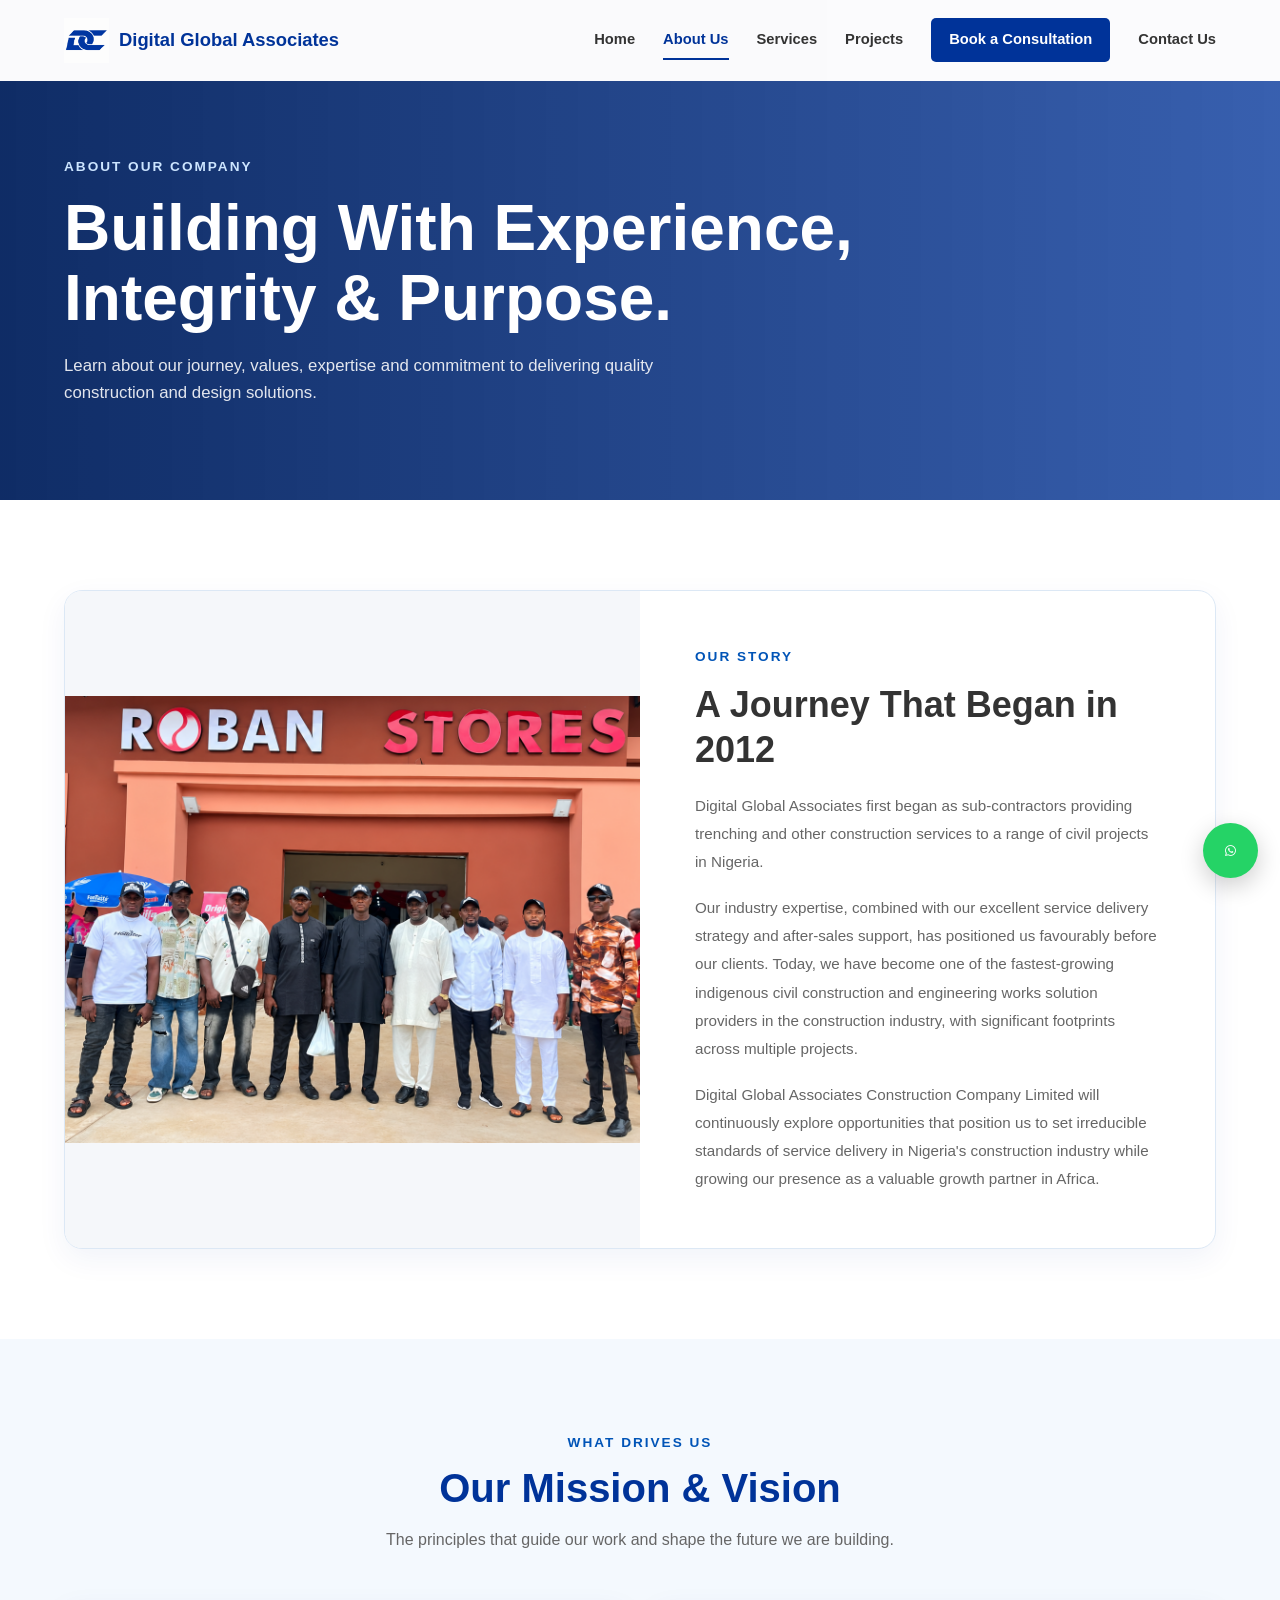
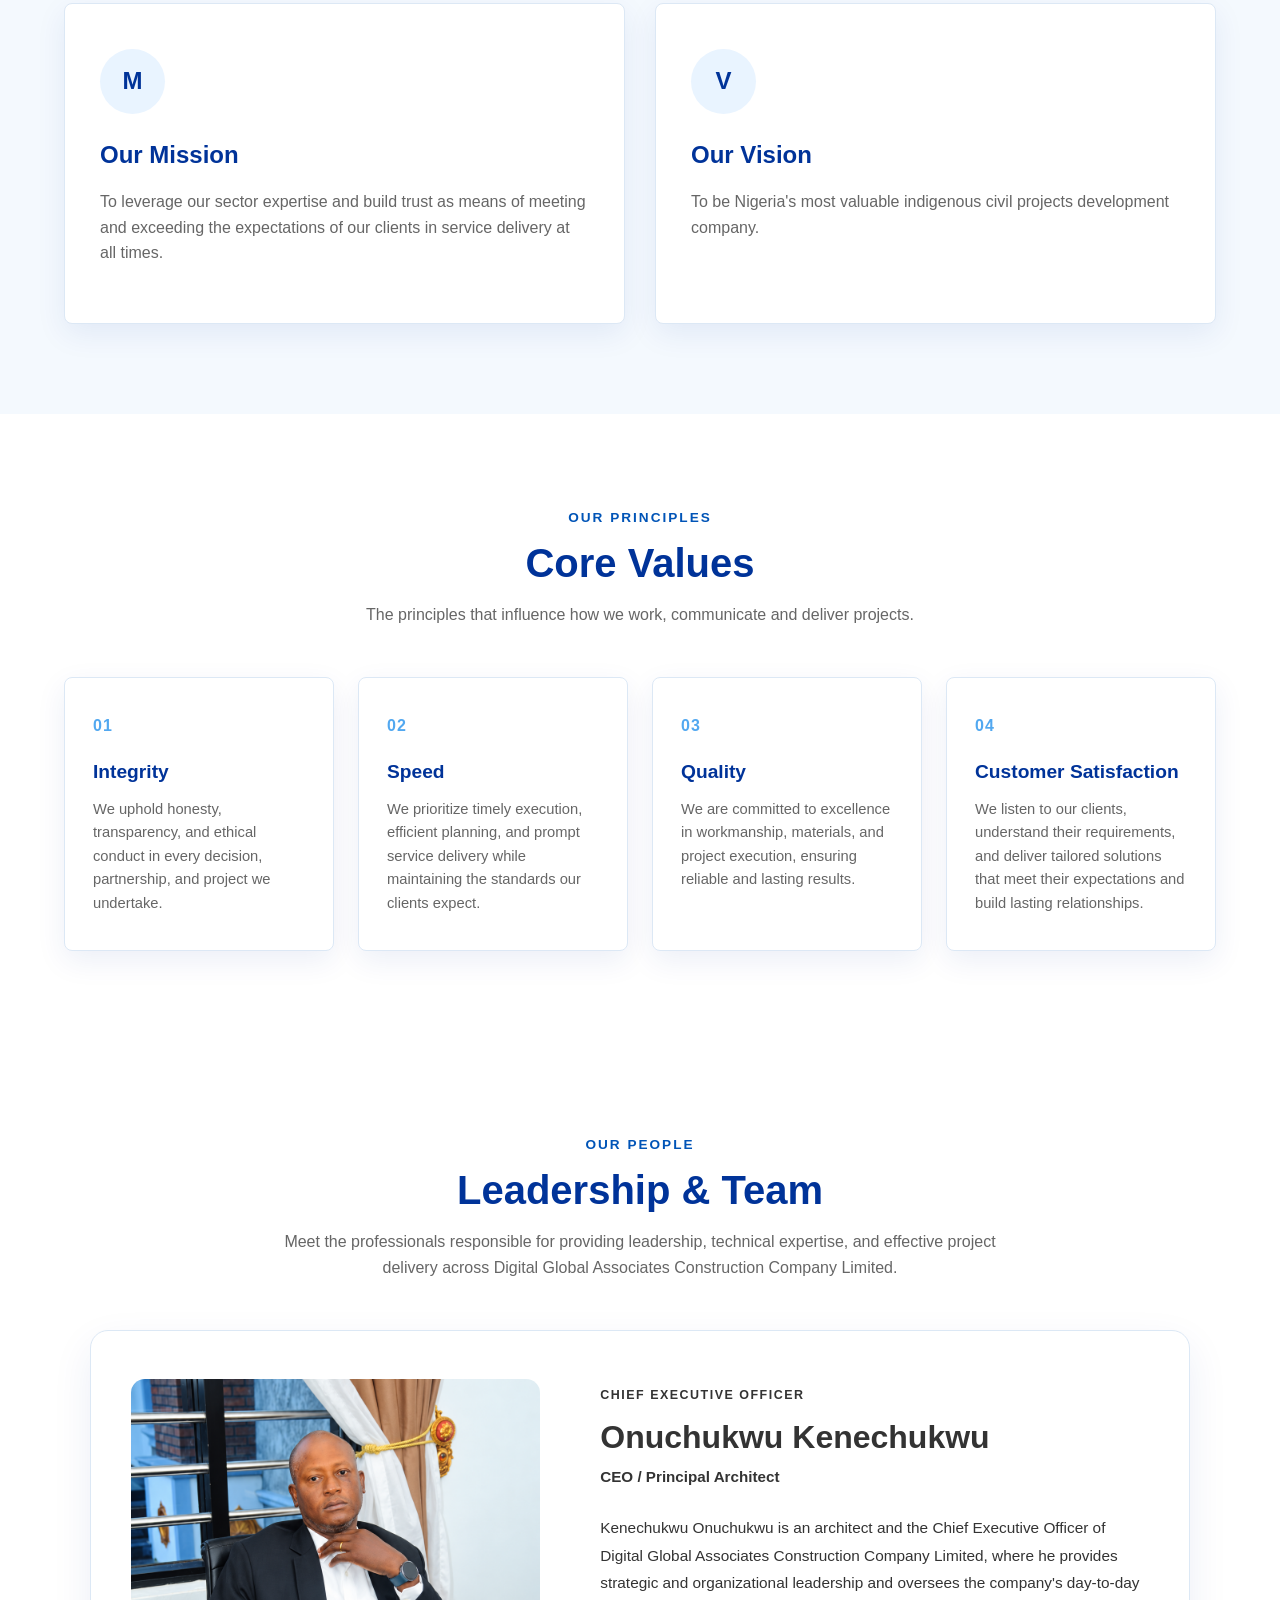
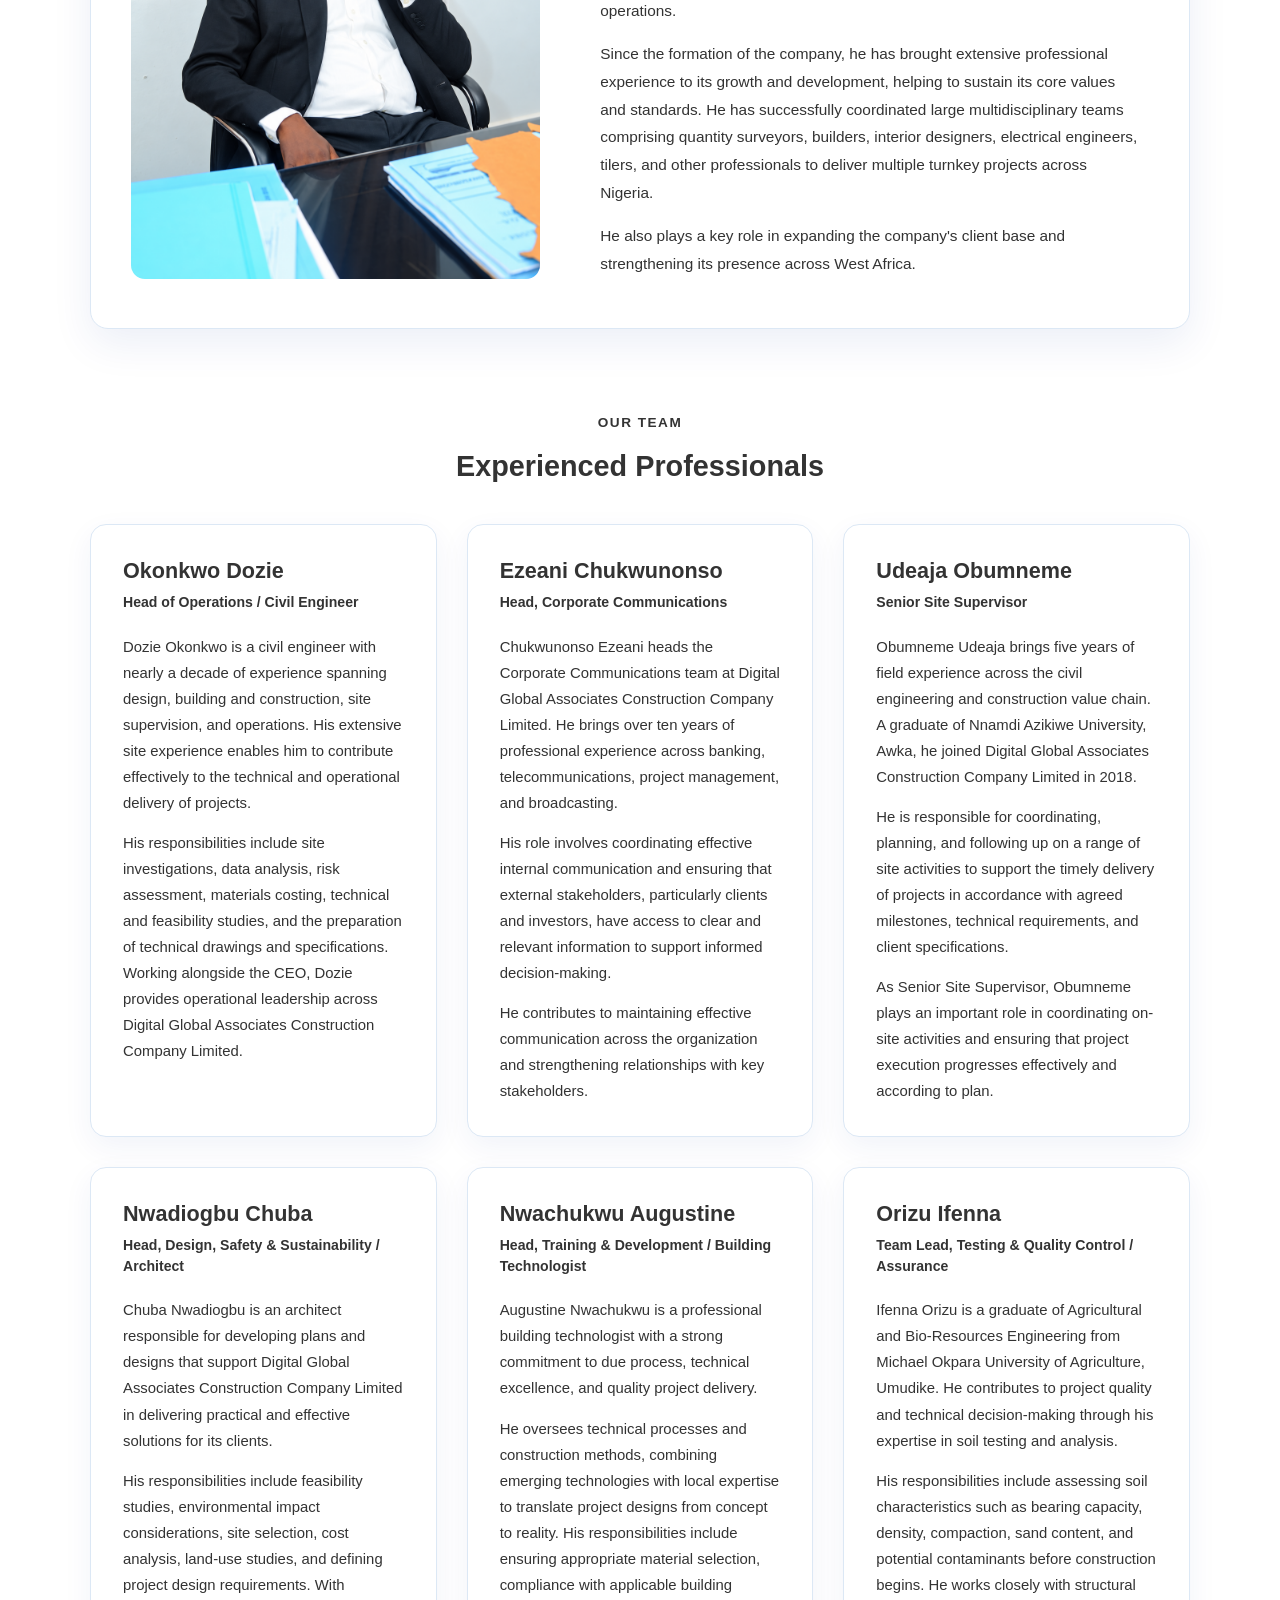
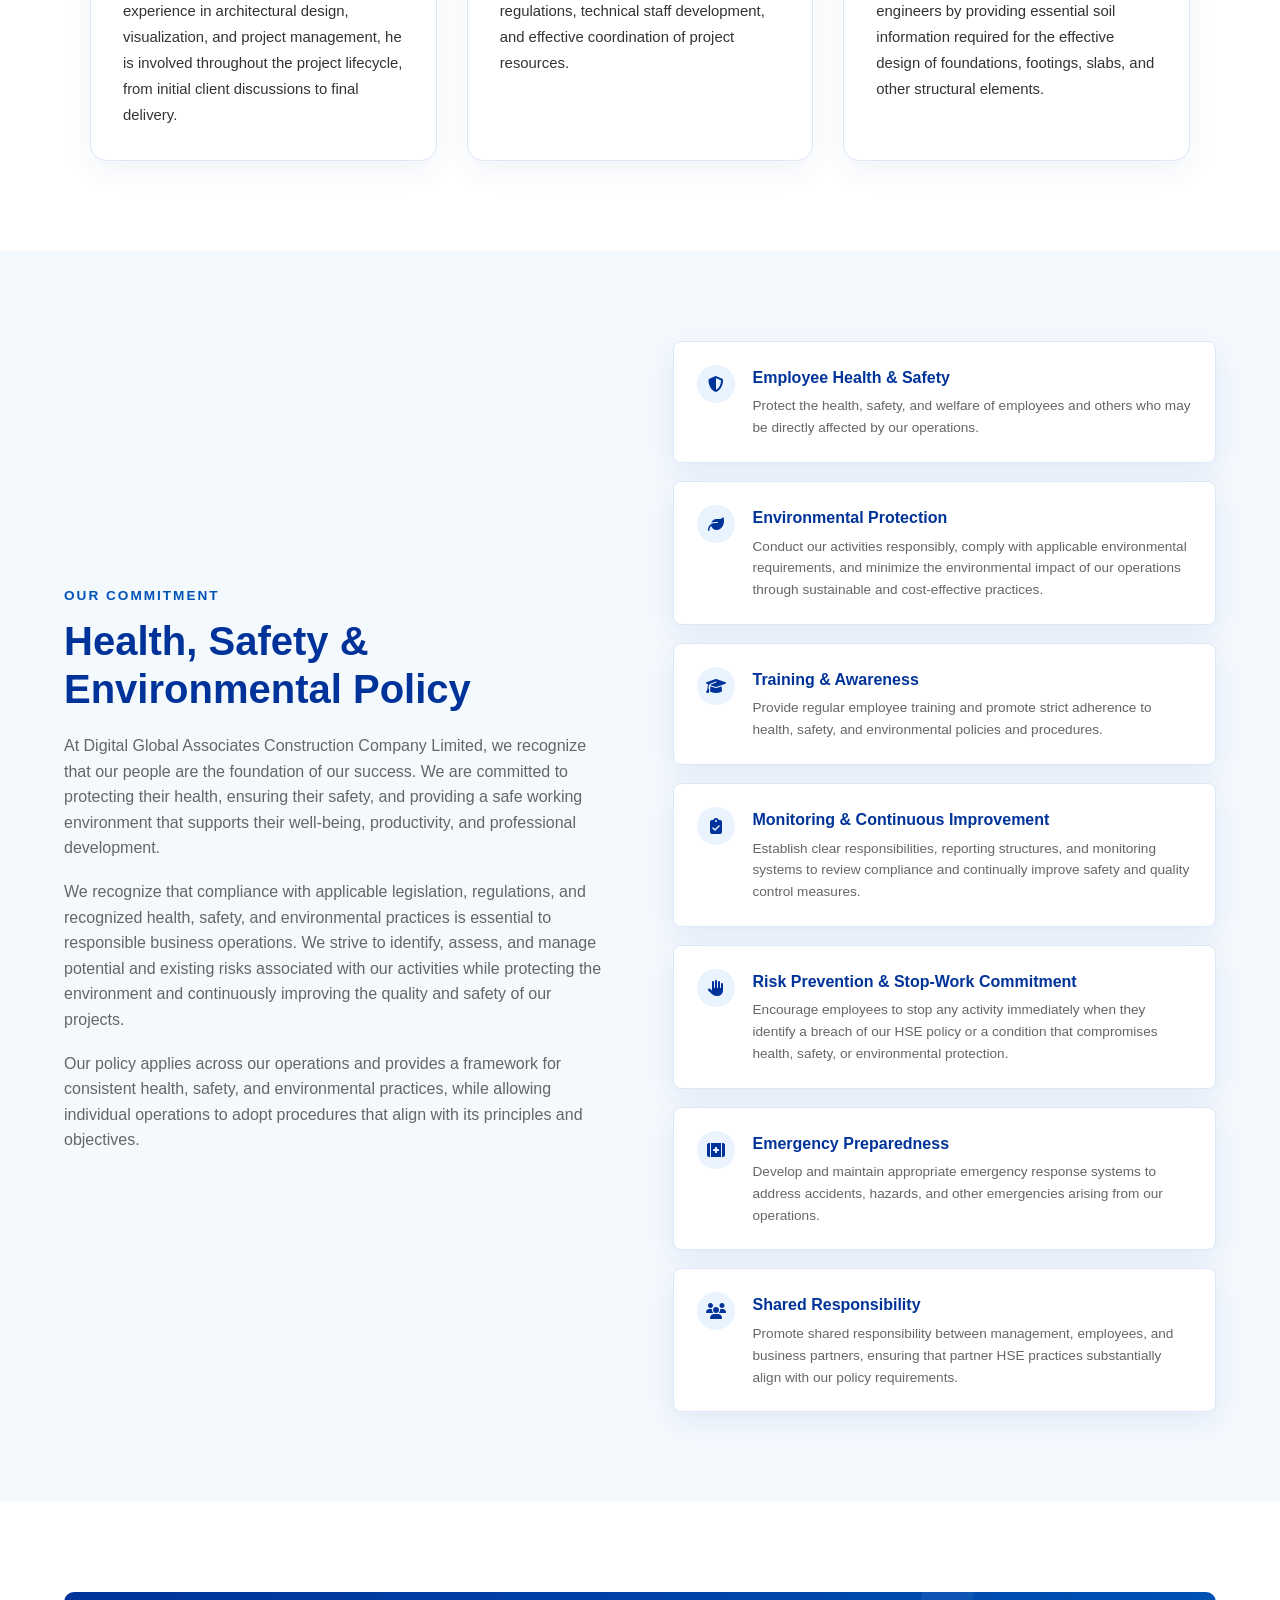
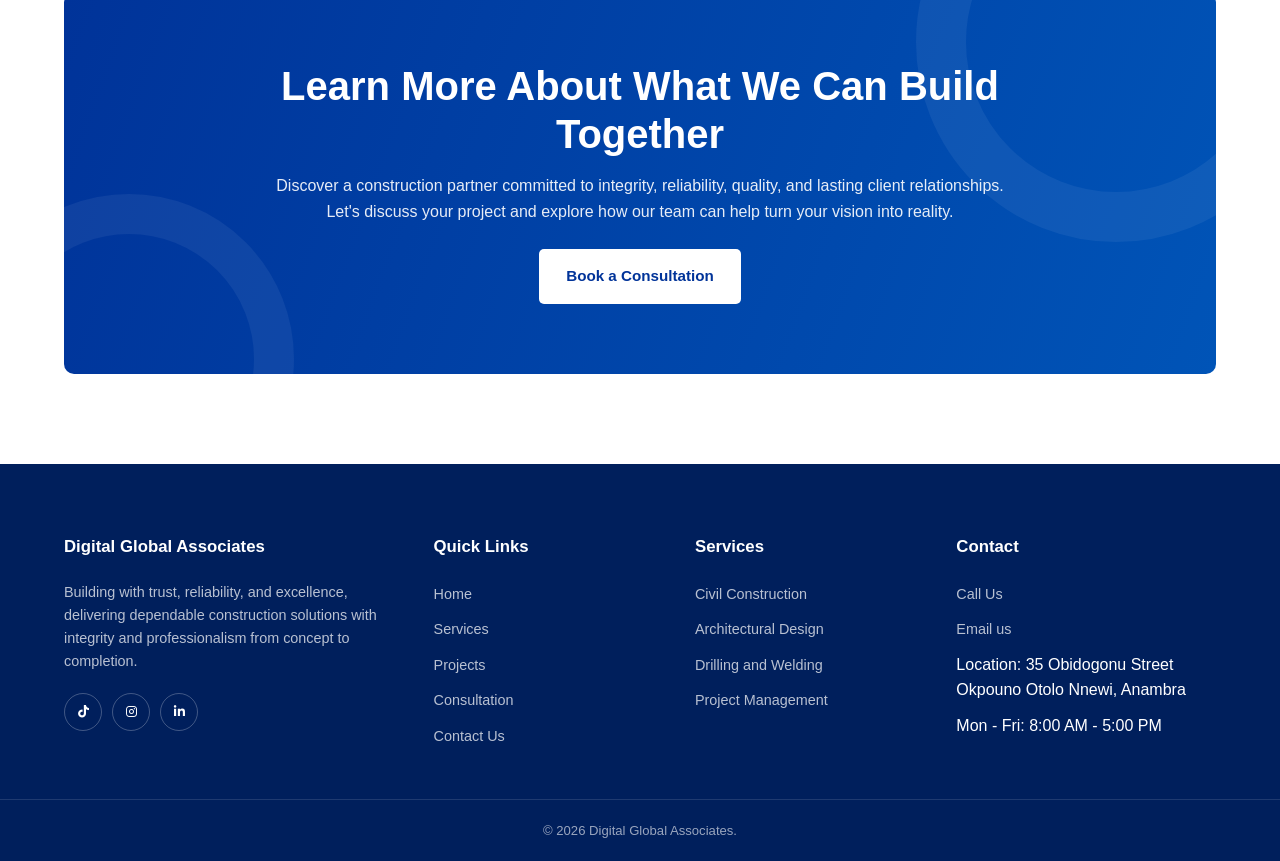
==== commit 53e51891: "meta pixel test" ====
--- a/about.html
+++ b/about.html
@@ -146,7 +146,8 @@
                     Projects
                 </a>
 
-                <a href="consultation.html" class="nav-cta">
+                <a href="https://forms.gle/xDk9KdWSP63AHjFe8" class="nav-cta"
+                    onclick="trackConsultationClick('navigation')">
                     Book a Consultation
                 </a>
 
@@ -1098,7 +1099,8 @@
                             vision into reality.
                         </p>
 
-                        <a href="consultation.html" class="btn">
+                        <a href="https://forms.gle/xDk9KdWSP63AHjFe8" class="btn"
+                            onclick="trackConsultationClick('cta')">
                             Book a Consultation
                         </a>
 
@@ -1137,23 +1139,25 @@
                 <div class="social-links">
 
                     <a href="https://www.tiktok.com/@keneonu?_r=1&_t=ZS-9A1Pi1eJqL6" aria-label="TikTok" target="_blank"
-                        rel="noopener noreferrer">
-
-                        <i class="fab fa-tiktok"></i>
+                        rel="noopener noreferrer" onclick="trackSocialMediaClick('TikTok')">
+
+                        <i class="fa-brands fa-tiktok"></i>
 
                     </a>
 
                     <a href="https://www.instagram.com/digitalglobalassociates?stkn=b2hyc3JzNm1hZWd5"
-                        aria-label="Instagram" target="_blank" rel="noopener noreferrer">
-
-                        <i class="fab fa-instagram"></i>
+                        aria-label="Instagram" target="_blank" rel="noopener noreferrer"
+                        onclick="trackSocialMediaClick('Instagram')">
+
+                        <i class="fa-brands fa-instagram"></i>
 
                     </a>
 
                     <a href="https://www.linkedin.com/company/digital-global-associates-construction-company/"
-                        aria-label="LinkedIn" target="_blank" rel="noopener noreferrer">
-
-                        <i class="fab fa-linkedin-in"></i>
+                        aria-label="LinkedIn" target="_blank" rel="noopener noreferrer"
+                        onclick="trackSocialMediaClick('LinkedIn')">
+
+                        <i class="fa-brands fa-linkedin-in"></i>
 
                     </a>
 
@@ -1191,7 +1195,7 @@
                     </li>
 
                     <li>
-                        <a href="consultation.html">
+                        <a href="https://forms.gle/xDk9KdWSP63AHjFe8" onclick="trackConsultationClick('footer')">
                             Consultation
                         </a>
                     </li>
@@ -1257,13 +1261,13 @@
                 <ul class="footer-links">
 
                     <li>
-                        <a href="tel:+2348188000002">
+                        <a href="tel:+2348188000002" onclick="trackContactAction('phone')">
                             Call Us
                         </a>
                     </li>
 
                     <li>
-                        <a href="mailto:kconuchukwu@gmail.com">
+                        <a href="mailto:kconuchukwu@gmail.com" onclick="trackContactAction('email')">
                             Email us
                         </a>
                     </li>
@@ -1304,7 +1308,7 @@
 ========================================== -->
 
     <a href="https://wa.me/2348034721796" class="whatsapp-float" target="_blank" rel="noopener noreferrer"
-        aria-label="Chat with us on WhatsApp">
+        aria-label="Chat with us on WhatsApp" onclick="trackContactAction('WhatsApp')">
 
         <i class="fa-brands fa-whatsapp"></i>
 
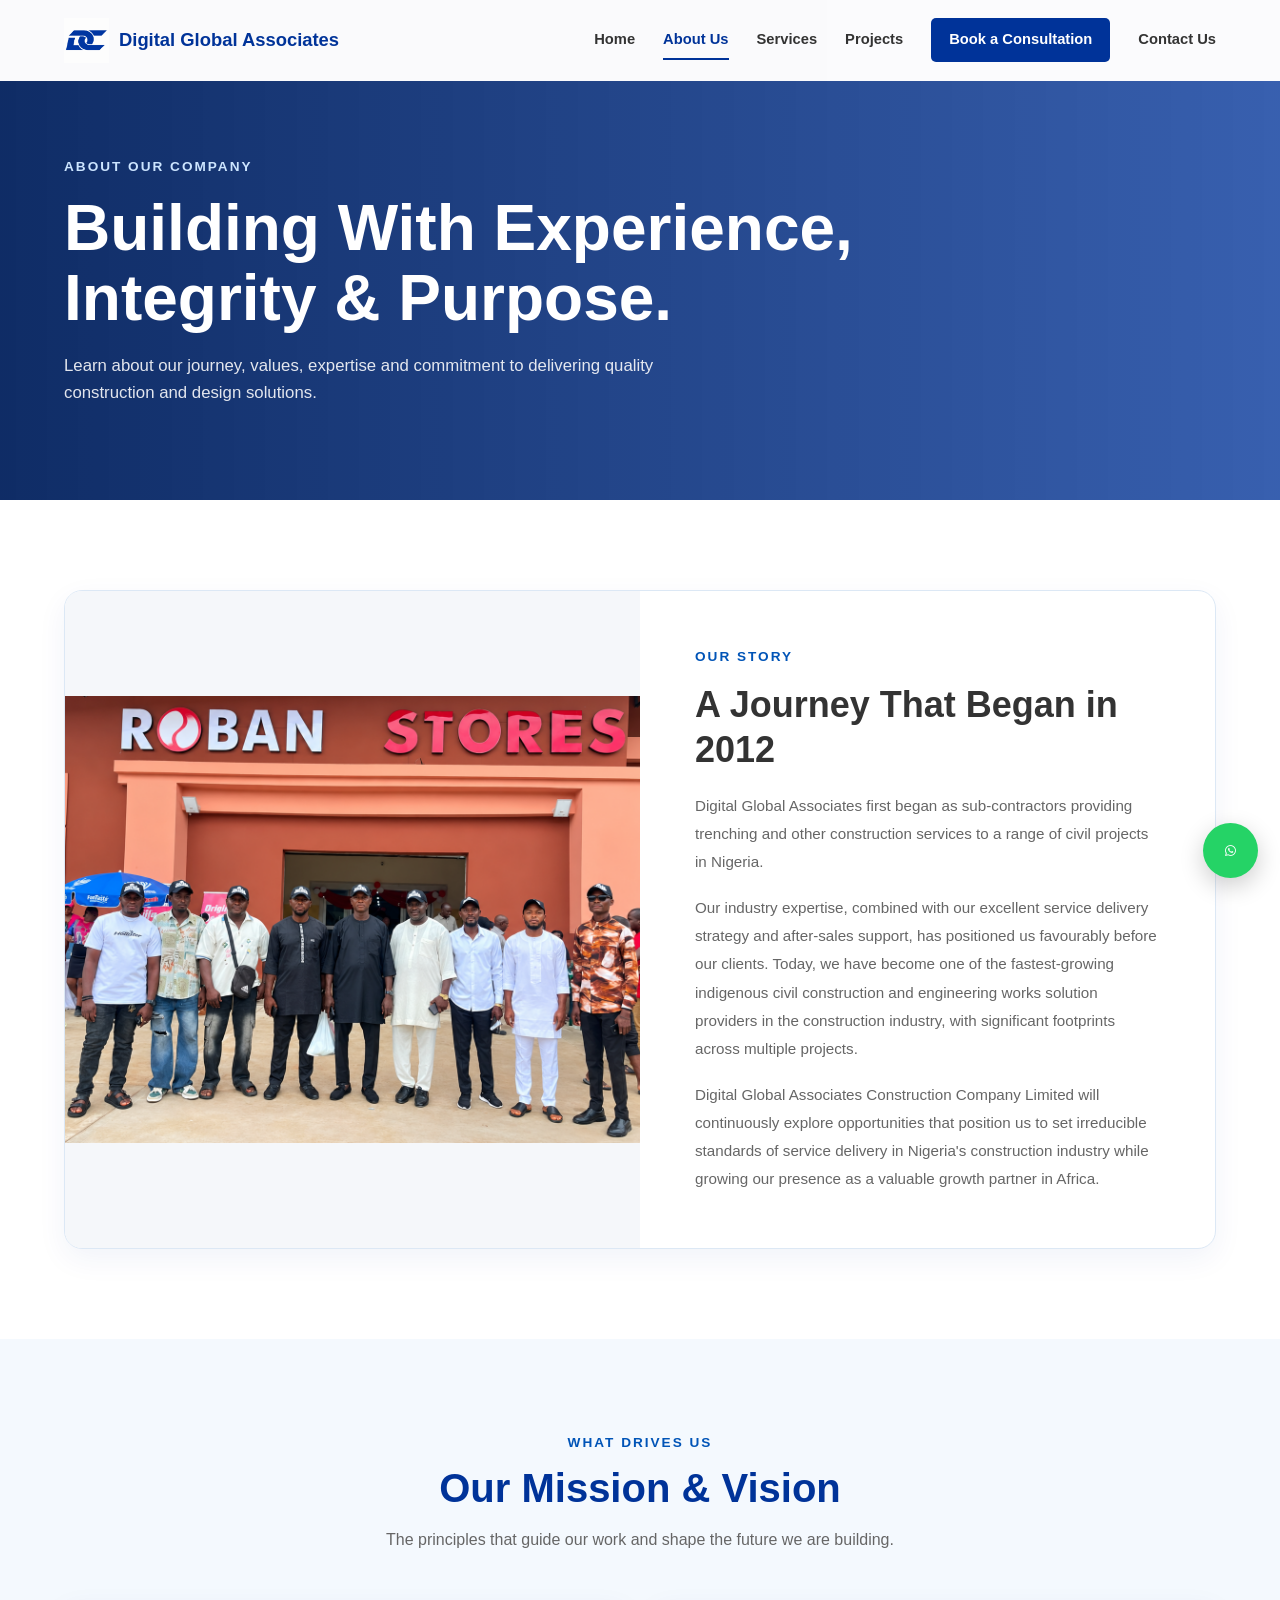
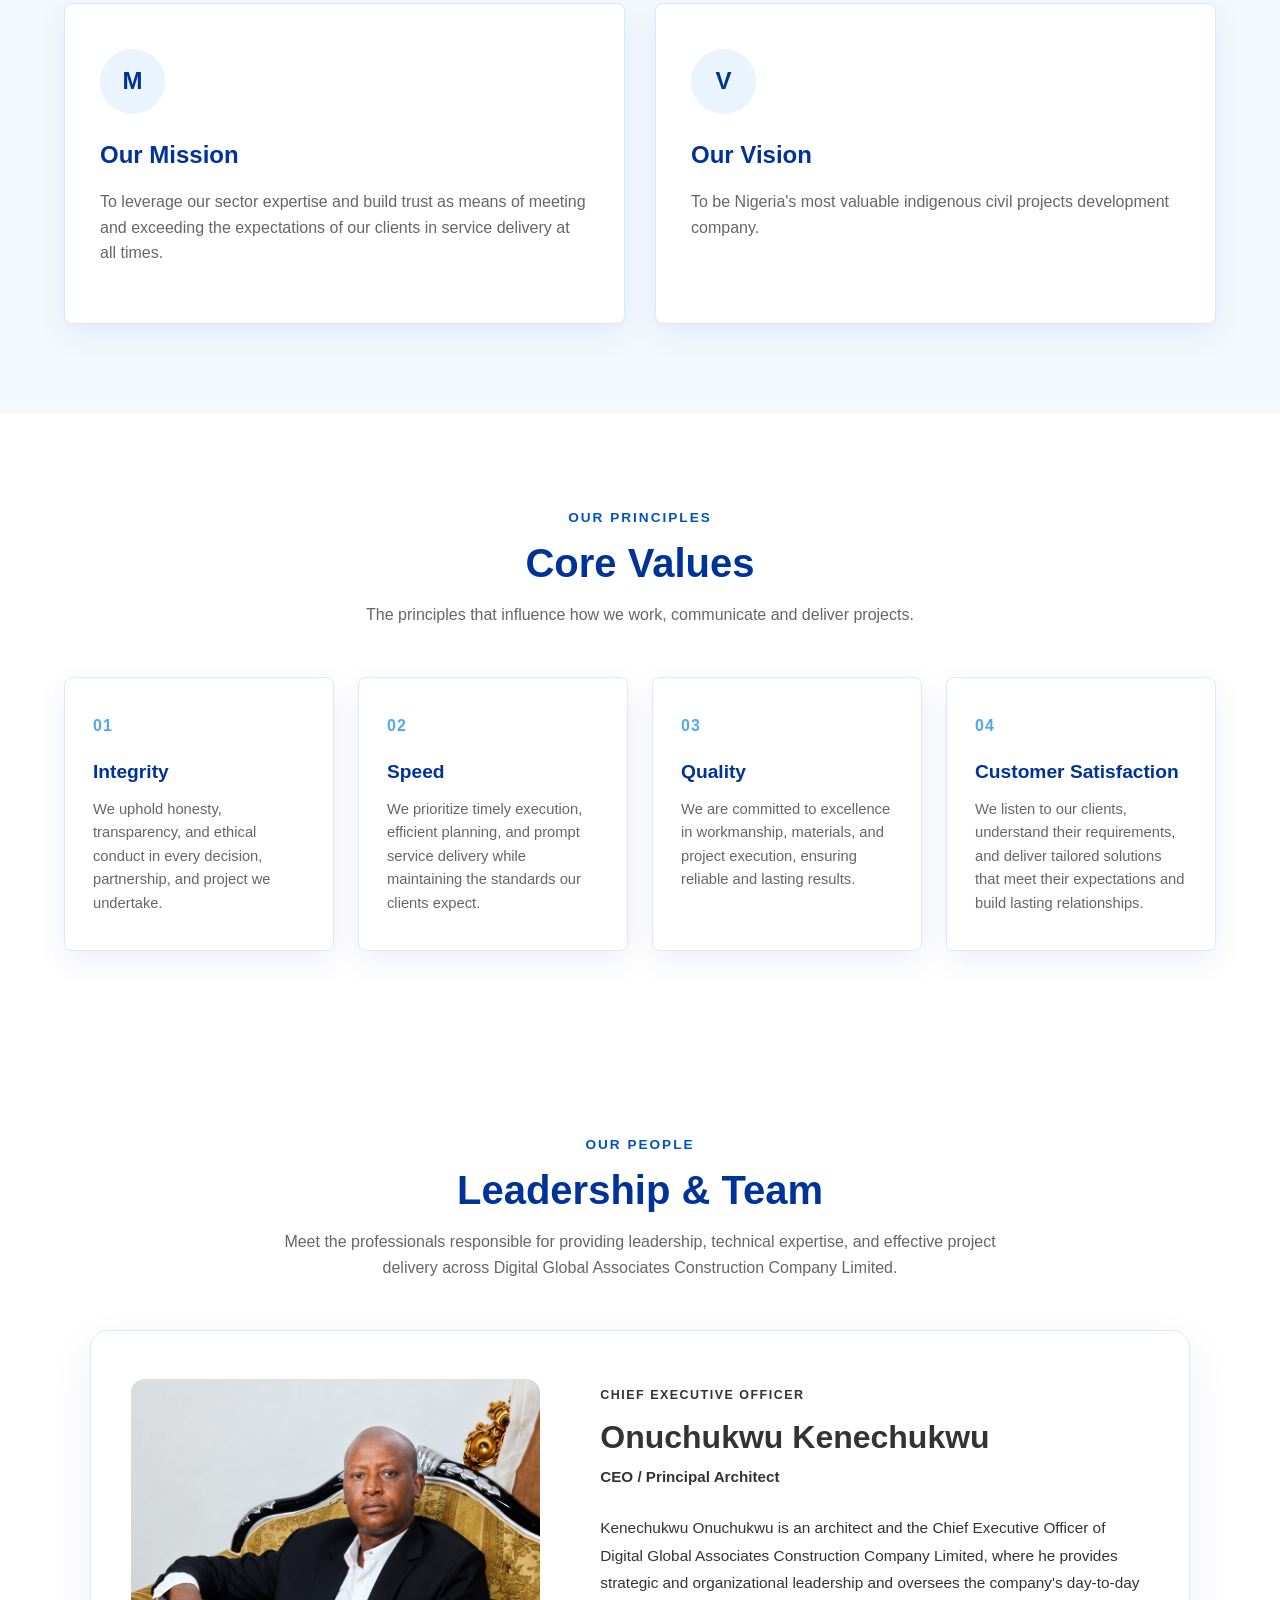
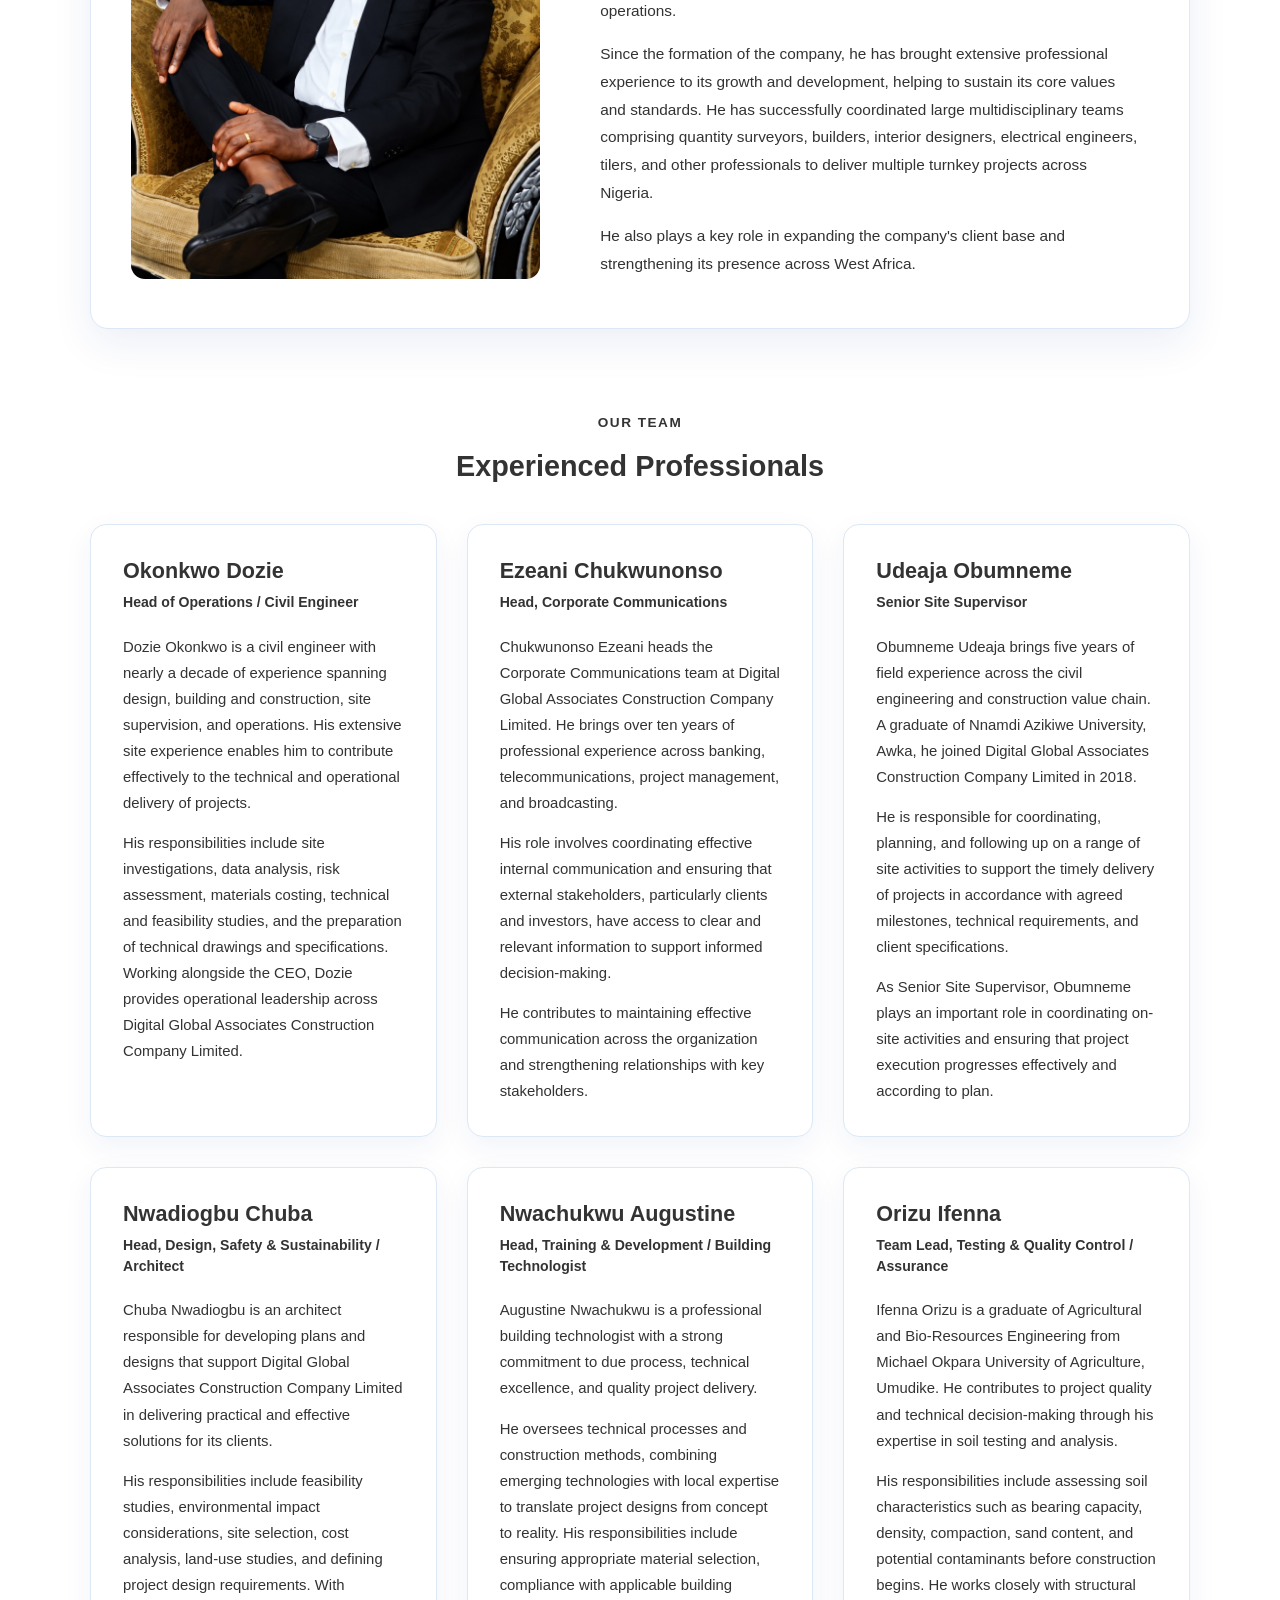
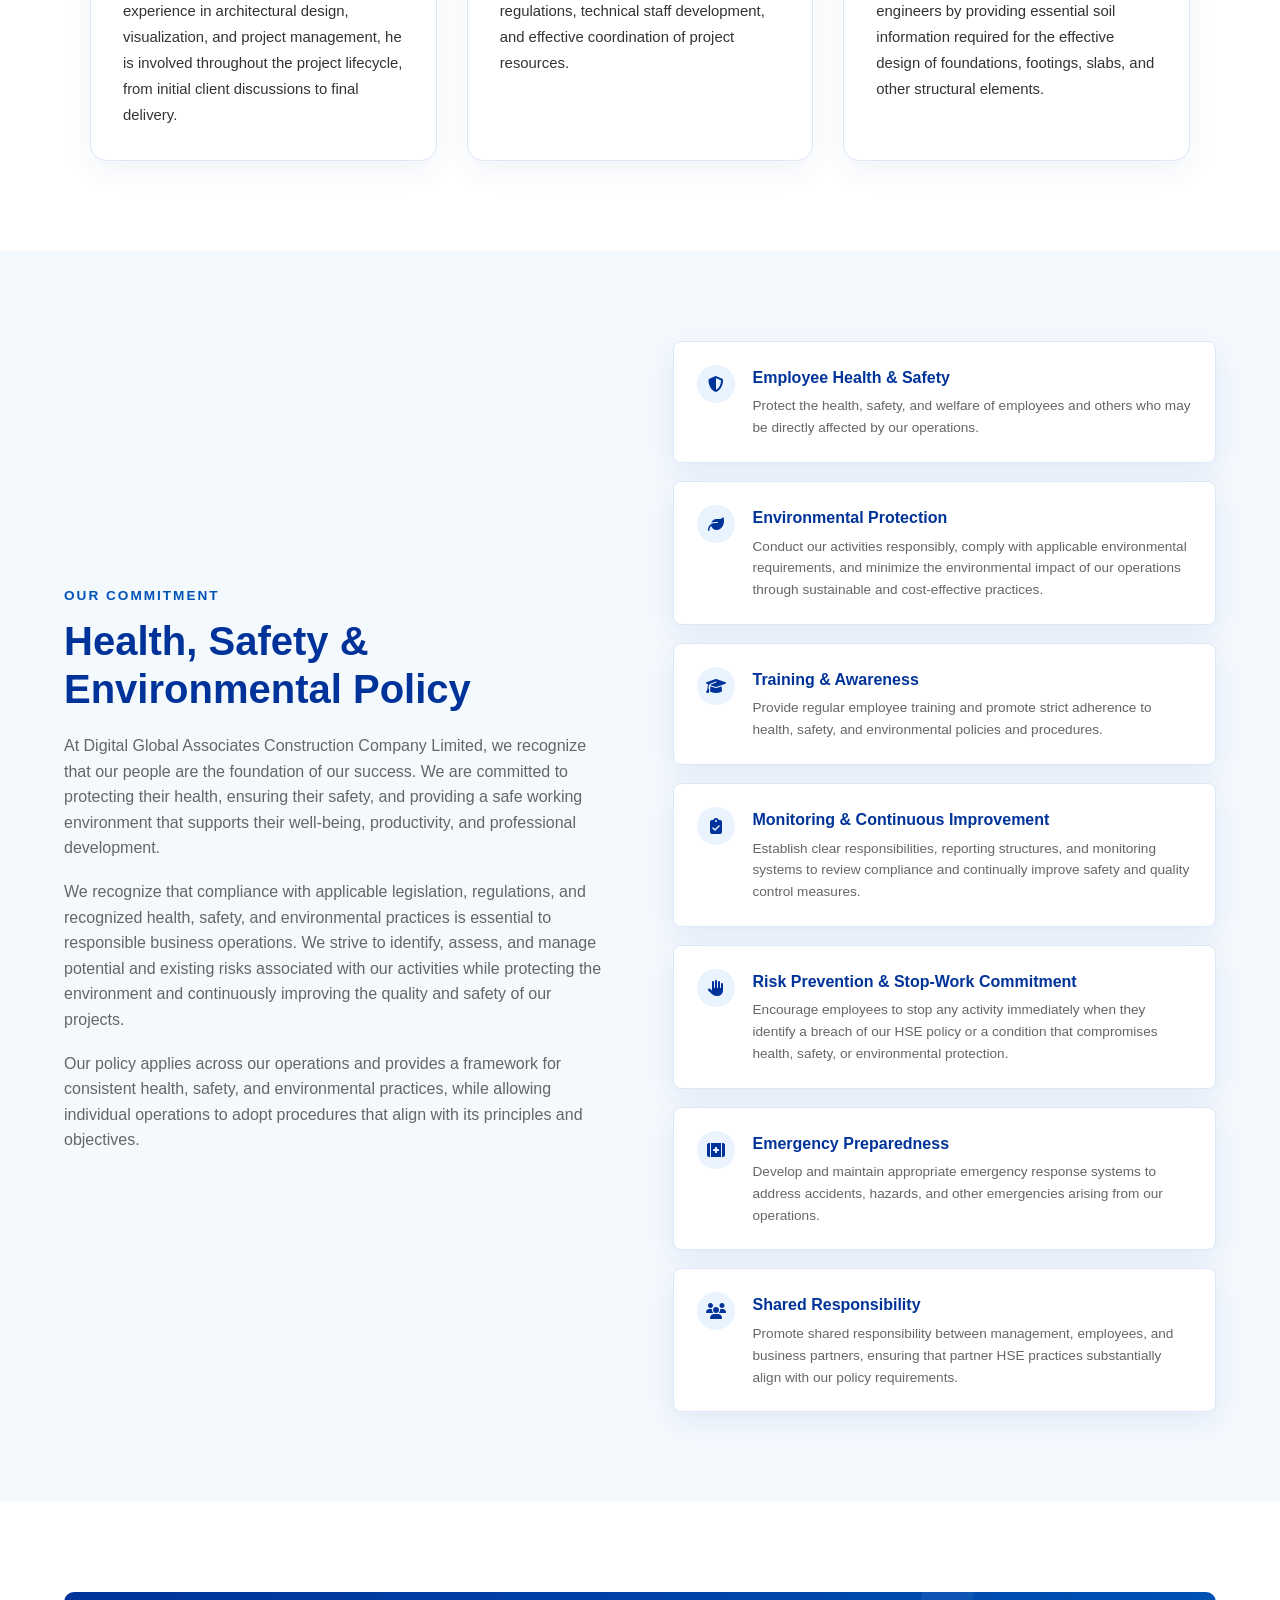
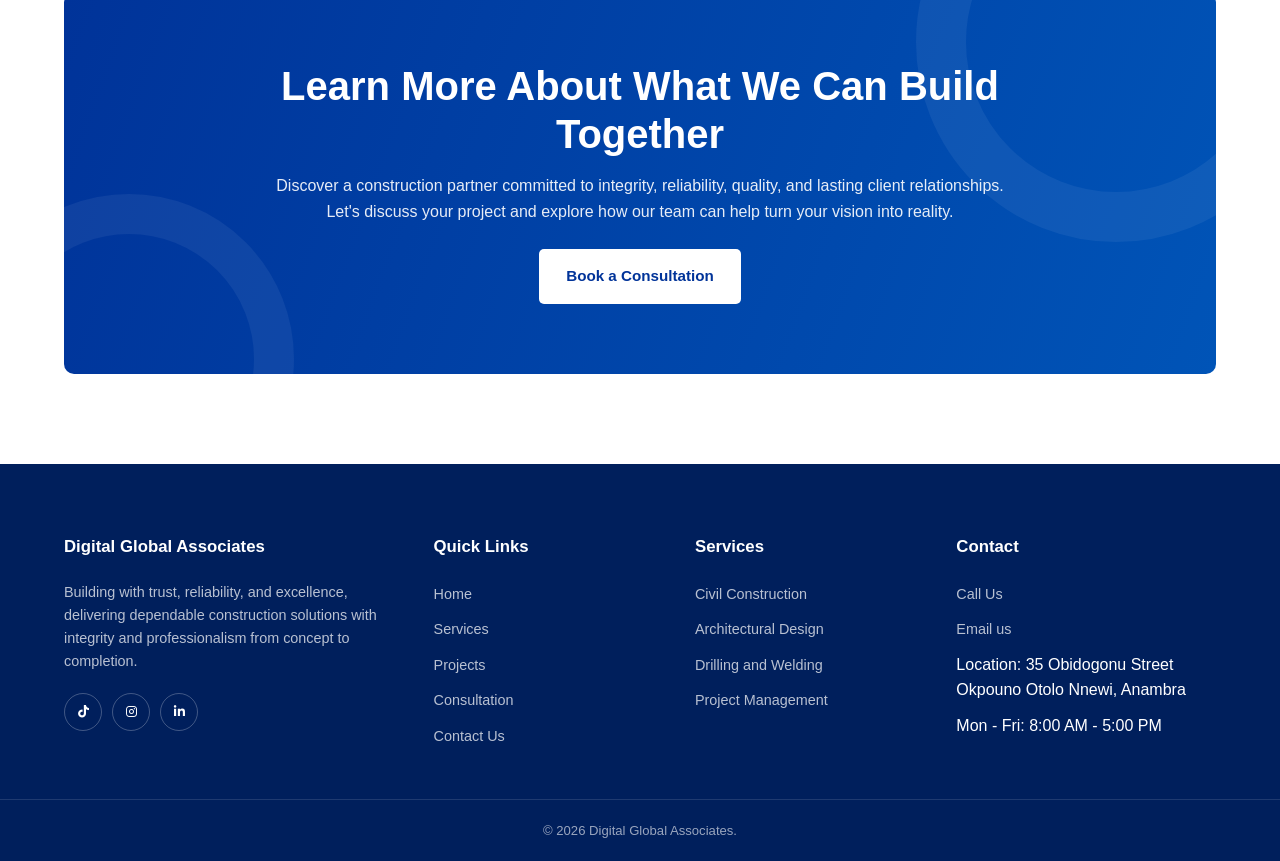
==== commit 74921d52: "FIRST FEEDBACK COMMIT" ====
--- a/about.html
+++ b/about.html
@@ -489,7 +489,7 @@
 
                     <div class="ceo-image">
 
-                        <img src="assets/images/team/CEO-ONE.png" alt="Kenechukwu Onuchukwu, Chief Executive Officer">
+                        <img src="assets/images/team/CEO-ONE.jpg" alt="Kenechukwu Onuchukwu, Chief Executive Officer">
 
                     </div>
 
@@ -1261,7 +1261,7 @@
                 <ul class="footer-links">
 
                     <li>
-                        <a href="tel:+2348188000002" onclick="trackContactAction('phone')">
+                        <a href="tel:2348188000002" onclick="trackContactAction('phone')">
                             Call Us
                         </a>
                     </li>
